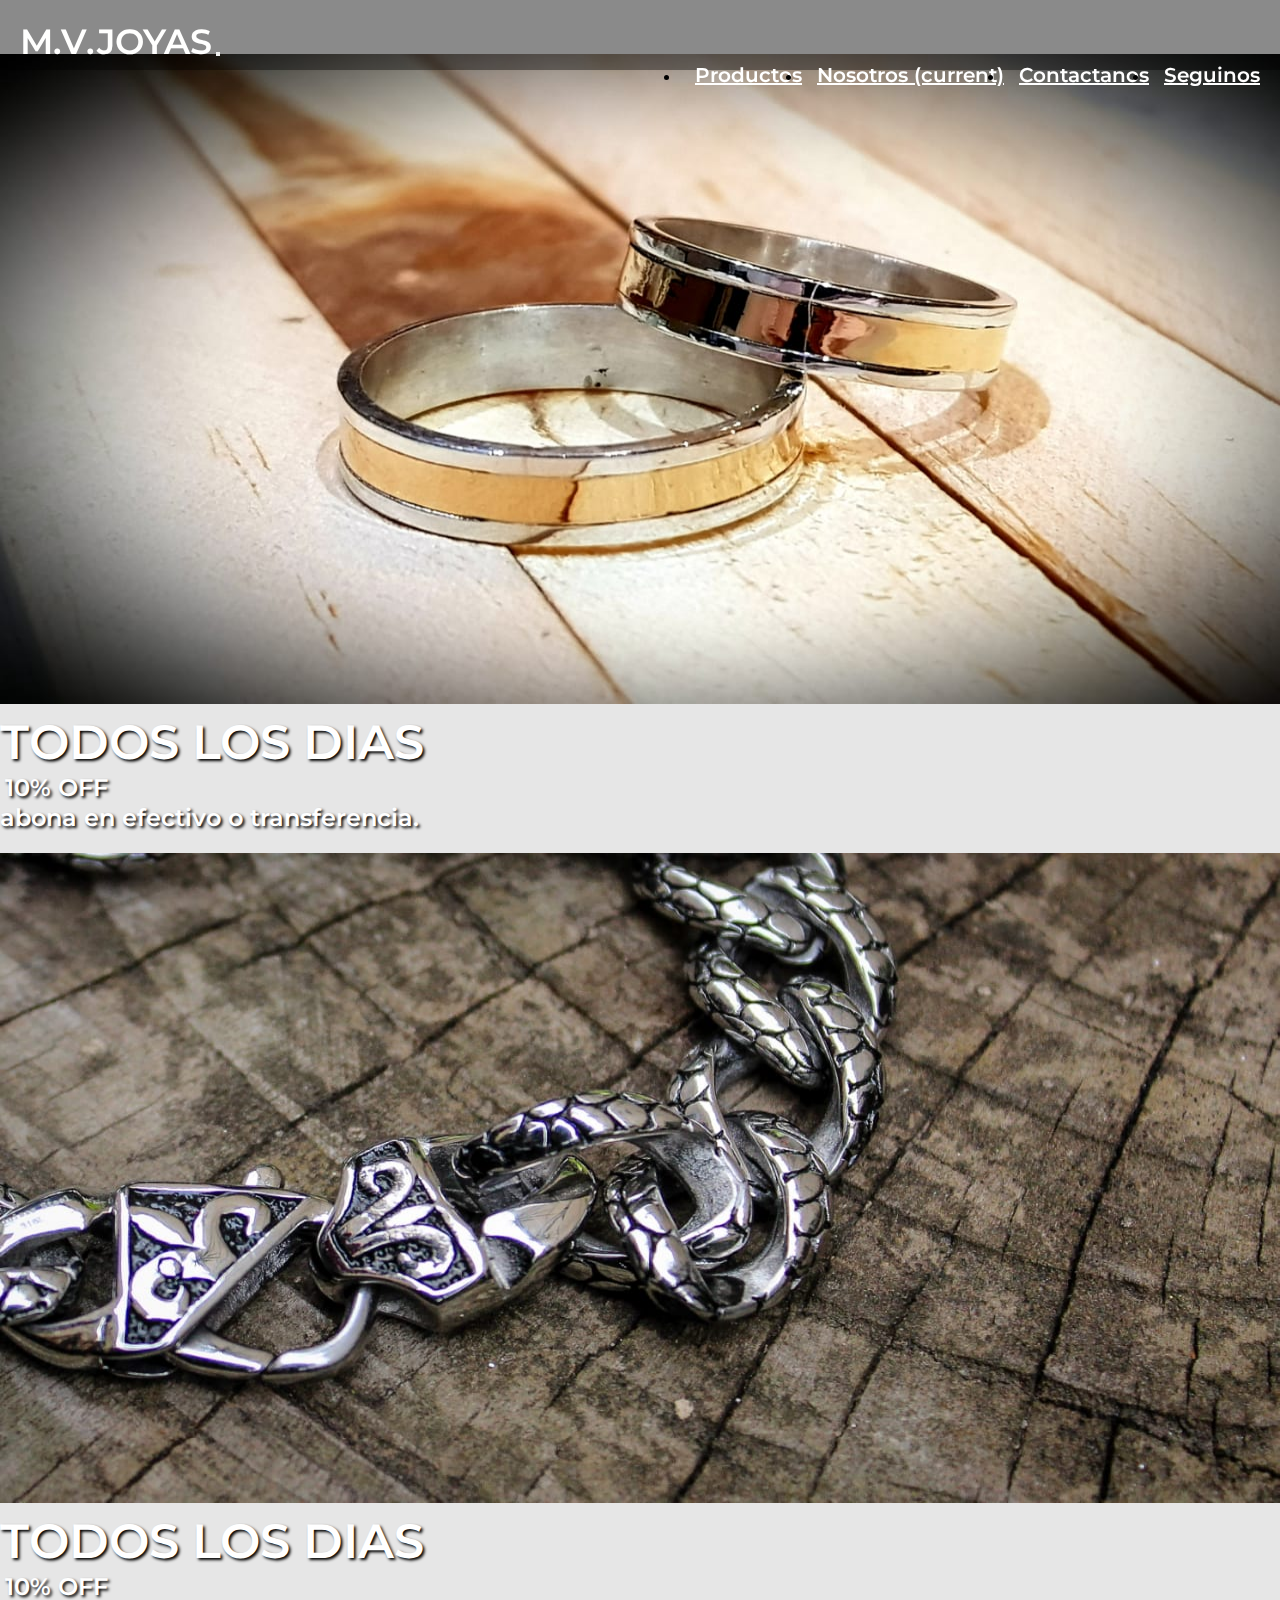
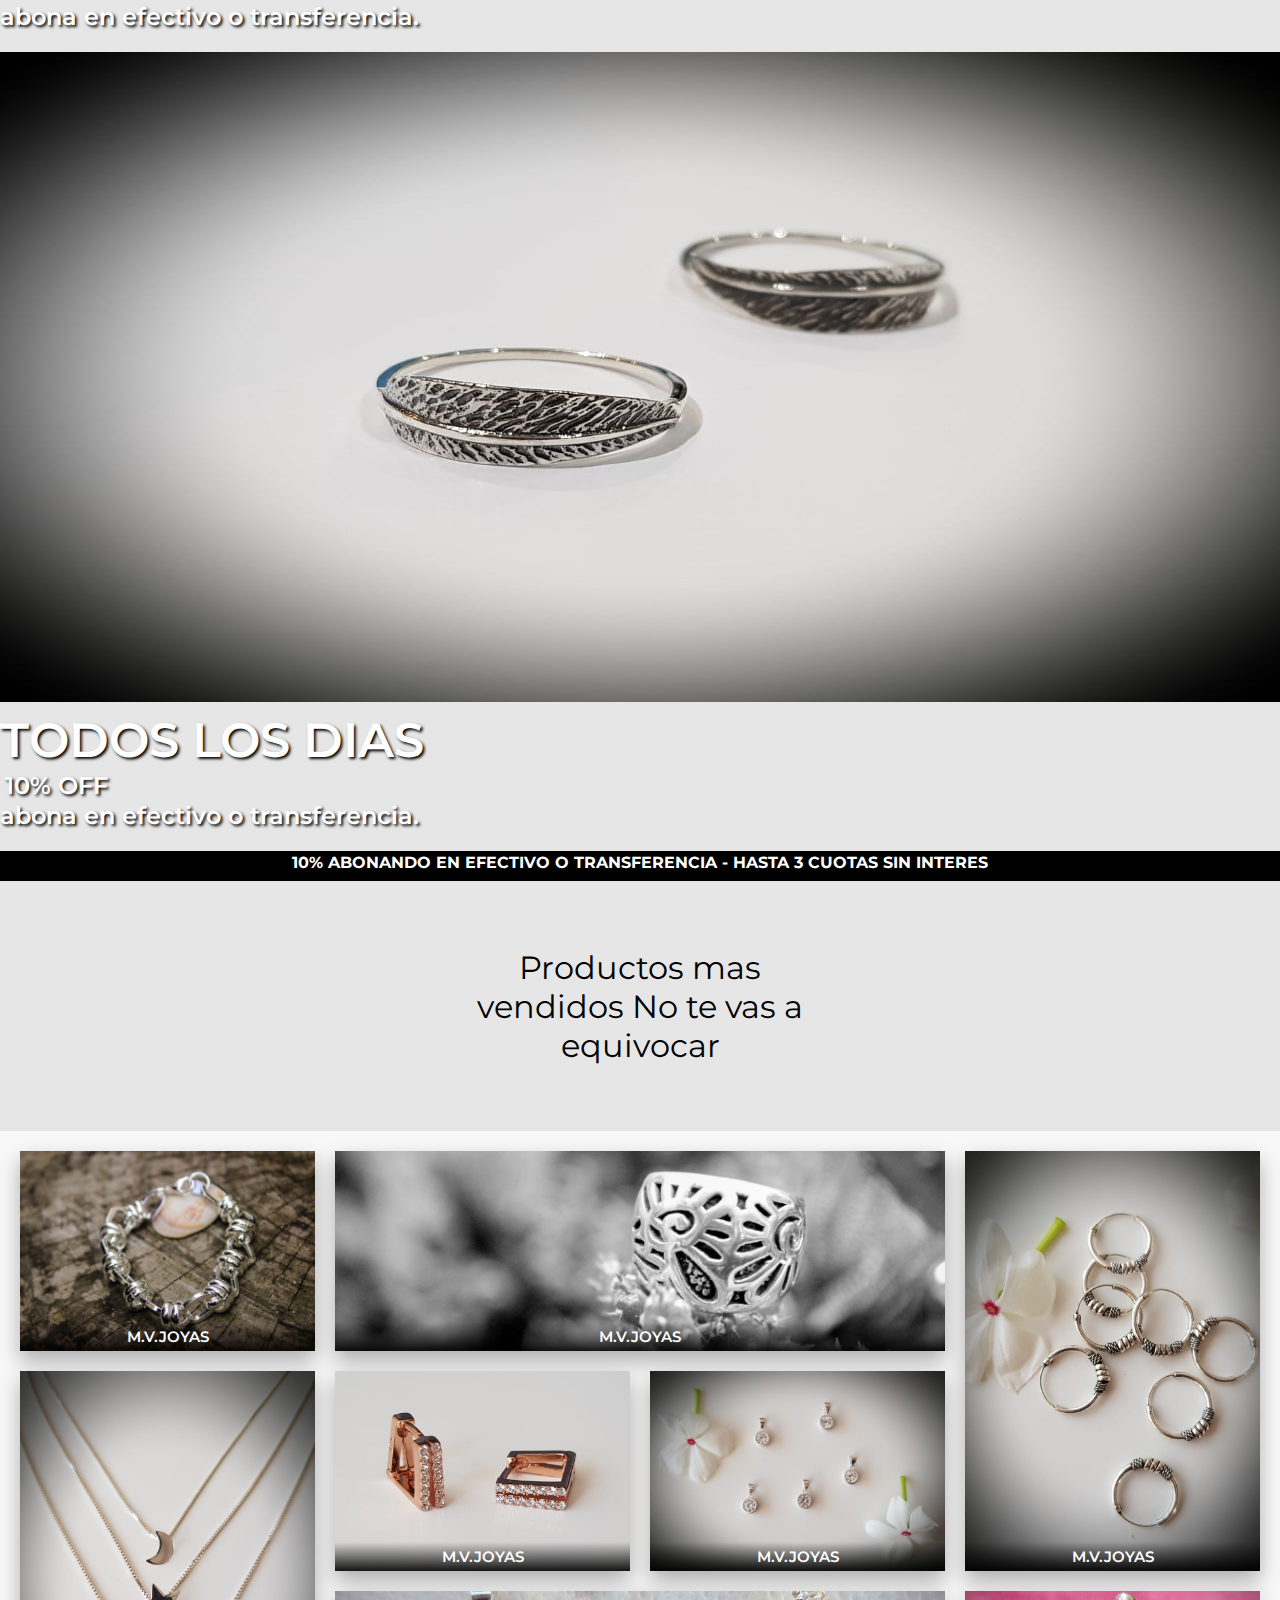
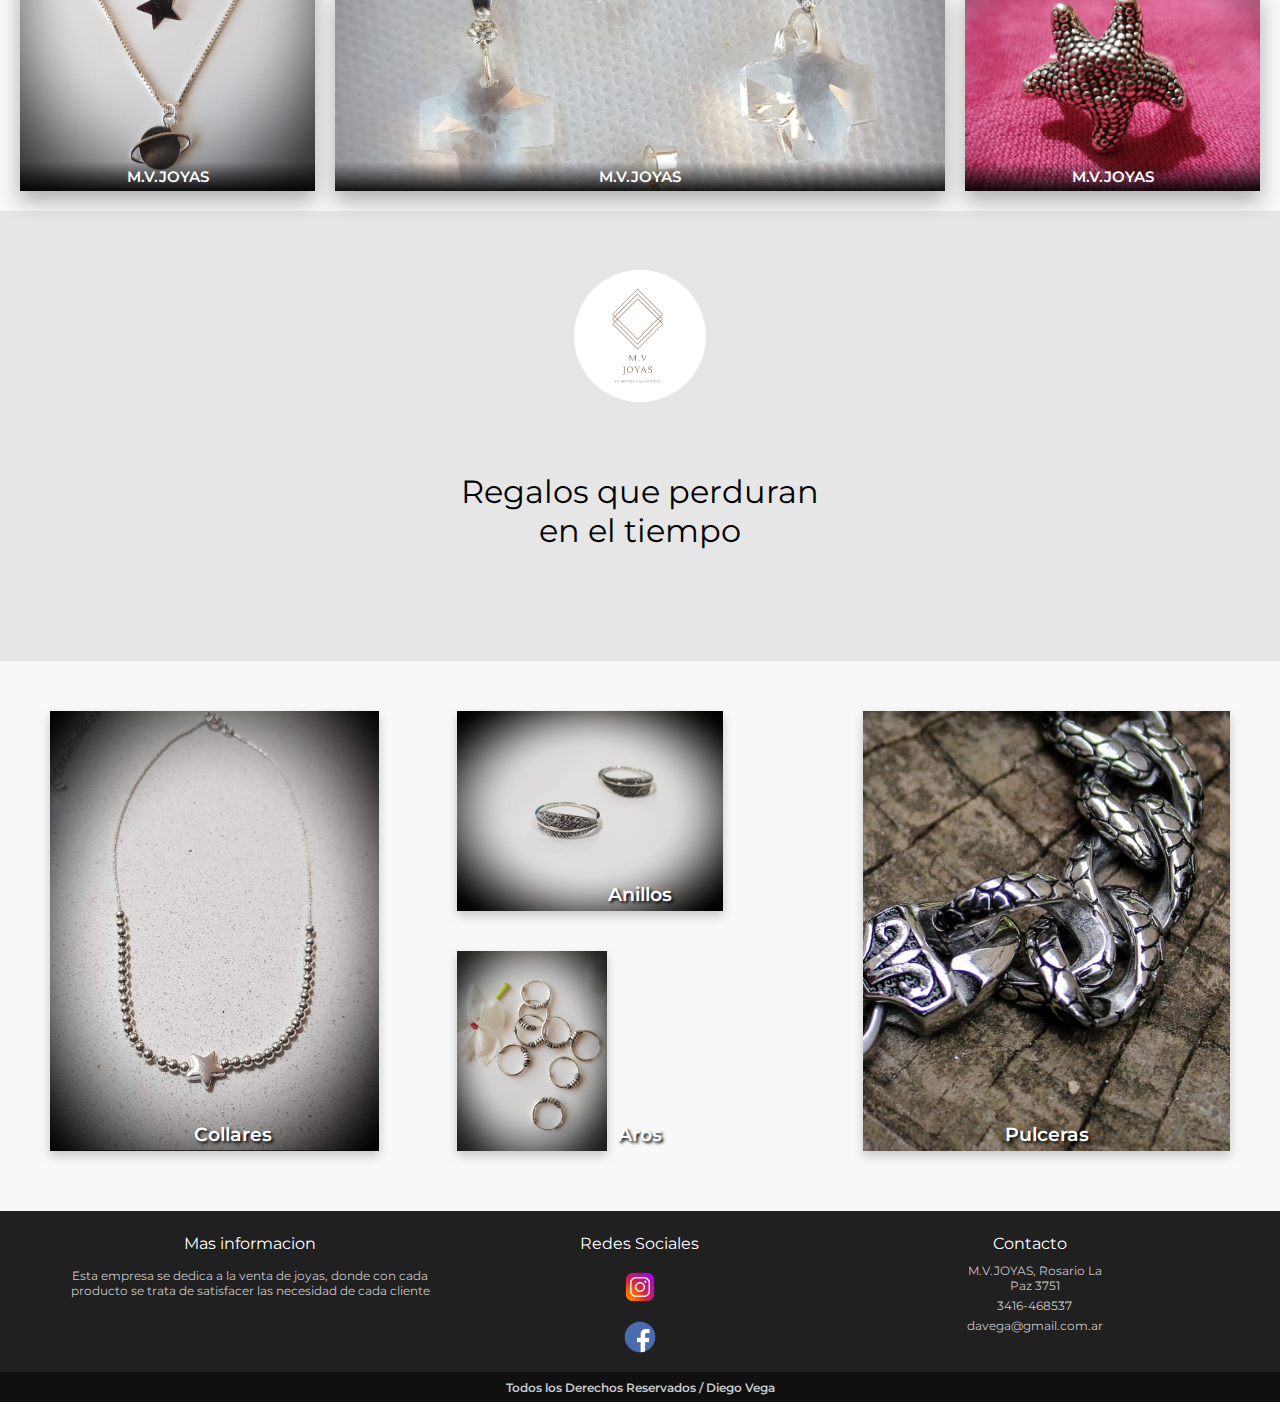
==== index.html @ 122807fc "18.7.21.20.08" ====
<!DOCTYPE html>
<html>

<head>

	<meta charset=utf-8>
	<meta name=viewport content="width=device-width, initial-scale=1">
	<meta name="description=" content="En M.V.Joyas podras encontrar anillos en plata Pavonada y Envejecida. Con piedras como Nacar, Amatista y Cuarzo Aqua Aura.
	Collares y aros con tecnica Pave y Micropave ">
	<meta name="keywords" content="Casamientos, compromisos, plata, oro, acero">
	<!-- Bootstrap CSS -->
	<link rel="stylesheet" href="https://cdn.jsdelivr.net/npm/bootstrap@4.5.3/dist/css/bootstrap.min.css"
		integrity="sha384-TX8t27EcRE3e/ihU7zmQxVncDAy5uIKz4rEkgIXeMed4M0jlfIDPvg6uqKI2xXr2" crossorigin="anonymous">
	<link rel="stylesheet" type="text/css" href="estilo-bootstrap.css">
	<link rel="stylesheet" type="text/css" href="css/asignandoEstilos.css">

	<title>M.V JOYAS aros, anillos, collares, anillos, conjuntos y cadenas</title>


</head>

<body class="MV">

	<nav class="navbar navbar-expand-lg navbar-light">
		<a class="navbar_titulo" href="#">M.V.JOYAS</a>
		<button class="navbar-toggler" type="button" data-toggle="collapse" data-target="#navbarSupportedContent"
			aria-controls="navbarSupportedContent" aria-expanded="false" aria-label="Toggle navigation">
			<span class="navbar-toggler-icon"></span>
		</button>

		<div class="collapse navbar-collapse" id="navbarSupportedContent" flex>
			<ul class="navbar-nav ">
				<li class="nav-item dropdown">
					<a class="nav_secciones dropdown-toggle" href="#" id="navbarDropdown" role="button"
						data-toggle="dropdown" aria-haspopup="true" aria-expanded="false">
						Productos
					</a>
					<div class="dropdown-menu" aria-labelledby="navbarDropdown">
						<a class="dropdown-item" href="html/anillos.html">Anillos</a>
						<a class="dropdown-item" href="html/aros.html">Aros</a>
						<a class="dropdown-item" href="html/pulceras.html">Pulceras</a>
						<a class="dropdown-item" href="html/collares.html">Collares</a>
					</div>
				</li>
				<li class="nav-item active">
					<a class="nav_secciones" href="html/nosotros.html">Nosotros <span
							class="sr-only">(current)</span></a>
				</li>
				<li class="nav-item">
					<a class="nav_secciones" href="html/atencionAlCliente.html">Contactanos</a>
				</li>
				<li class="nav-item">
					<a class="nav_secciones" href="https://www.instagram.com/m.v.joyas?igshid=15t7x4a9n3361/"
						target="_blanck">Seguinos</a>
				</li>
			</ul>
		</div>
	</nav>

	<div id="carouselExampleCaptions" class="carousel slide" data-ride="carousel">
		<ol class="carousel-indicators">
			<li data-target="#carouselExampleCaptions" data-slide-to="0" class="active"></li>
			<li data-target="#carouselExampleCaptions" data-slide-to="1"></li>
			<li data-target="#carouselExampleCaptions" data-slide-to="2"></li>
		</ol>
		<div class="carousel-inner">
			<div class="carousel-item active">
				<img src="img/anillo5.jpg" class="d-block w-100" alt="">
				<div class="carousel-caption d-none d-md-block">
					<h5>TODOS LOS DIAS</h5>
					<h3>10% OFF</h3>
					<p>abona en efectivo o transferencia.</p>
				</div>
			</div>
			<div class="carousel-item">
				<img src="img/cadena1.jpg" class="d-block w-100" alt="...">
				<div class="carousel-caption d-none d-md-block">
					<h5>TODOS LOS DIAS</h5>
					<h3>10% OFF</h3>
					<p>abona en efectivo o transferencia.</p>
				</div>
			  </div>
			  <div class="carousel-item">
				<img src="img/anillo4.jpg" class="d-block w-100" alt="...">
				<div class="carousel-caption d-none d-md-block">
					<h5>TODOS LOS DIAS</h5>
					<h3>10% OFF</h3>
					<p>abona en efectivo o transferencia.</p>
				</div>
			  </div>
		</div>
	</div>

	<div class="centro">
		<p> 10% ABONANDO EN EFECTIVO O TRANSFERENCIA - HASTA 3 CUOTAS SIN INTERES</p>
	</div>

	<div class="categorias">
		<h1 class="tendencias">
			<p>Productos mas vendidos No te vas a equivocar</p>

		</h1>
	</div>



	<div class="fotos10">
		<div class="galeria--fotos">
			<img src="img/cadena5.jpg" alt="arosPave">
			<h3 class="galeria--titulos">M.V.JOYAS</h3>

		</div>

		<div class="galeria--fotos">
			<img src="img/anillo1.jpg" alt="arosPave">
			<h3 class="galeria--titulos">M.V.JOYAS</h3>

		</div>

		<div class="galeria--fotos">
			<img src="img/aros4.jpg" alt="arosPave">
			<h3 class="galeria--titulos">M.V.JOYAS</h3>

		</div>

		<div class="galeria--fotos">
			<img src="img/conjunto4.jpg" alt="arosPave">
			<h3 class="galeria--titulos">M.V.JOYAS</h3>

		</div>

		<div class="galeria--fotos">
			<img src="img/aros6p.png" alt="arosPave">
			<h3 class="galeria--titulos">M.V.JOYAS</h3>

		</div>

		<div class="galeria--fotos">
			<img src="img/aros5.jpg" alt="arosPave">
			<h3 class="galeria--titulos">M.V.JOYAS</h3>

		</div>

		<div class="galeria--fotos">
			<img src="img/aros8.jpg" alt="arosPave">
			<h3 class="galeria--titulos">M.V.JOYAS </h3>

		</div>

		<div class="galeria--fotos">
			<img src="img/anillo2p.png" alt="arosPave">
			<h3 class="galeria--titulos">M.V.JOYAS</h3>

		</div>

	</div>

	<div class="logo2">
		<img src="img/logo2.jpg" alt="logo">
	</div>

	<div class="descubrimas">
		<p>Regalos que perduran
			en el tiempo</p>
	</div>

	<div class="contenedor">
		<div class="contenido">
			<a href="html/collares.html"><img src="img/collar1.jpg" alt="collar2"></a>
			<h3 class="joyeria">Collares</h3>
		</div>

		<div class="contenido">
			<a href="html/anillos.html"><img src="img/anillo4.jpg" alt="anillo4"></a>
			<h3 class="joyeria">Anillos</h3>
		</div>


		<div class="contenido">
			<a href="html/pulceras.html"><img src="img/cadena1.jpg" alt="cadena1"></a>
			<h3 class="joyeria">Pulceras</h3>
		</div>

		<div class="contenido">
			<a href="html/aros.html"><img src="img/aros10.jpg" alt="aros1"></a>
			<h3 class="joyeria">Aros</h3>
		</div>

	</div>

	<footer>
		<div class="container-footer-all">
			<div class="container-footer">
				<div class="columna1">
					<h3>Mas informacion</h3>
					<p>Esta empresa se dedica a la venta de joyas, donde con cada producto se trata de satisfacer las
						necesidad de cada cliente</p>
				</div>

				<div class="columna2">
					<h3>Redes Sociales</h3>
					<div class="row">
						<a href="https://www.instagram.com/m.v.joyas?igshid=15t7x4a9n3361/" target="_blanck"><img
								src="img/Instagram.png" alt=""></a>
					</div>

					<div class="row">
						<img src="img/facebook.png">
					</div>
				</div>

				<div class="columna3">
					<h1>Contacto</h1>
					<div class="row2">
						<label>M.V.JOYAS, Rosario La Paz 3751</label>
					</div>
					<div class="row2">
						<label>3416-468537</label>
					</div>
					<div class="row2">
						<label>davega@gmail.com.ar</label>
					</div>

				</div>

			</div>
		</div>
		<div class="container-pie">
			<div class="derechos">
				Todos los Derechos Reservados / Diego Vega
			</div>

		</div>
	</footer>

	<script src="https://code.jquery.com/jquery-3.5.1.slim.min.js"
		integrity="sha384-DfXdz2htPH0lsSSs5nCTpuj/zy4C+OGpamoFVy38MVBnE+IbbVYUew+OrCXaRkfj" crossorigin="anonymous">
	</script>
	<script src="https://cdn.jsdelivr.net/npm/bootstrap@4.5.3/dist/js/bootstrap.bundle.min.js"
		integrity="sha384-ho+j7jyWK8fNQe+A12Hb8AhRq26LrZ/JpcUGGOn+Y7RsweNrtN/tE3MoK7ZeZDyx" crossorigin="anonymous">
	</script>

</body>

</html>
---- css/asignandoEstilos.css ----
@import url('https://fonts.googleapis.com/css2?family=Montserrat:wght@400;600;700&display=swap');

* {
	margin: 0;
	padding: 0;
	box-sizing: border-box;

}

/* Con typeR declaramos las tipografias ya seleccionadas */

.typeR {
	font-family: Montserrat, sans-serif;
	font-weight: 400;
}

.typeRmedium {
	font-weight: 600;
}

.typeRbold {
	font-weight: 700;
}

/* Con estas clases podemos declarar colores para luego utilizarlos. Ejemplo bgColorBlack (background-color) bgColorBlack. Sirve si ya tenemos los colores definidos que vamos a utilizar en nuestro sitio. "Aca no esta aplicado"*/

.bgColorBlack {
	background-color: #121212;
}

.bgColor {
	color: #121212;
}


.bgColorYellow {
	background-color: #E0FF00;
}

.bgYellow {
	color: #E0FF00;
}

.MV {
	background-color: #e6e6e6;
}

.carousel-item img {
	width: 100%;
	height: 650px;
}

@media only screen and (min-width:320px) and (max-width:480px) {

	.carousel-item img {
		height: 250px;
	}
}

@media only screen and (min-width:576px) and (max-width:768px) {

	.carousel-item img {
		height: 350px;
	}
}

@media only screen and (min-width:920px) and (max-width:1200px) {

	.carousel-item img {
		height: 550px;
	}
}

.carousel-caption h5 {
	width: 100%;
	height: 50px;
	display: flex;
	justify-content: flex-start;
	margin-top: 5px;
	margin-right: auto;
	color: hsla(0, 0%, 100%, 0.705);
	font-size: 3rem;
	font-family: Montserrat;
	font-weight: 600;
	color: white;
	text-shadow: 2px 2px 3px black;
}

@media only screen and (min-width:320px) and (max-width:480px) {

	.carousel-caption h5 {
		width: 100%;
		height: 20px;
		margin-top: 10px;
		font-size: 1rem;
	}
}

@media only screen and (min-width:576px) and (max-width:768px) {

	.carousel-caption h5 {
		align-items: flex-end;
		font-size: 1.5rem;
	}
}

@media only screen and (min-width:920px) and (max-width:1200px) {

	.carousel-caption h5 {
		align-items: flex-end;
		font-size: 2.5rem;
	}
}

.carousel-caption h3 {
	width: 50%;
	height: 30px;
	display: flex;
	justify-content: flex-start;
	margin-top: 5px;
	margin-right: auto;
	color: hsla(0, 0%, 100%, 0.705);
	font-size: 1.5rem;
	font-family: Montserrat;
	font-weight: 600;
	color: white;
	text-shadow: 2px 2px 3px black;
}

@media only screen and (min-width:576px) and (max-width:768px) {

	.carousel-caption h3 {
		font-size: 1.1rem;
	}
}

@media only screen and (min-width:920px) and (max-width:1200px) {

	.carousel-caption h3 {
		font-size: 1.3rem;
	}
}

.carousel-caption p {
	width: 50%;
	height: 50px;
	display: flex;
	justify-content: flex-start;
	margin-top: 5px;
	margin-right: auto;
	color: hsla(0, 0%, 100%, 0.705);
	font-size: 1.5rem;
	font-family: Montserrat;
	font-weight: 600;
	color: white;
	text-shadow: 2px 2px 3px black;
}

@media only screen and (min-width:576px) and (max-width:768px) {

	.carousel-caption p {
		font-size: 0.8rem;
	}
}

@media only screen and (min-width:920px) and (max-width:1200px) {

	.carousel-caption p {
		font-size: 1.3rem;
	}
}

.centro {
	width: 100%;
	height: 30px;
	margin: 0;
	display: flex;
	justify-content: center;
	color: #ffffff;
	font-size: 1rem;
	background-color: #000000;
	font-family: Montserrat;
	font-weight: 700;
}

@media only screen and (min-width:320px) and (max-width:480px) {

	.centro {
		width: 100%;
		height: 15px;
		font-weight: 600;
		font-size: 7px;
	}
}

@media only screen and (min-width:576px) and (max-width:768px) {

	.centro {
		width: 100%;
		height: 22px;
		font-weight: 600;
		font-size: 11px;
	}
}

@media only screen and (min-width:920px) and (max-width:1200px) {

	.centro {
		width: 100%;
		height: 30px;
		font-weight: 600;
		font-size: 15px;
	}
}

.centro p {
	margin-top: 2px
}


.navbar-light {
	background-color: rgba(0, 0, 0, 0.4);
	position: fixed;
	width: 100%;
	margin-top: 0;
	height: 70px;
	padding: 20px;
	z-index: 100;
}

.navbar_titulo {
	text-align: center;
	font-size: 35px;
	font-family: Montserrat;
	font-weight: 600;
	color: #fffffe;
	text-decoration: none !important;
}

@media only screen and (min-width:320px) and (max-width:480px) {

	.navbar_titulo {
		font-size: 18px;
	}
}

@media only screen and (min-width:576px) and (max-width:768px) {

	.navbar_titulo {
		font-size: 25px;
	}
}

@media only screen and (min-width:920px) and (max-width:1200px) {

	.navbar_titulo {
		font-size: 32px;
	}
}

.navbar_titulo:hover {
	color: white;
}

.a {
	background-color: transparent;
}

.navbar-nav {
	width: 100%;
	margin-right: 0;
	display: flex;
	justify-content: flex-end;
}

.dropdown-menu {
	display: flex;
	display: none;
	background-color: rgba(0, 0, 0, 0.5);
}

.dropdown-item {
	font-family: Montserrat;
	font-weight: 600;
	z-index: 100;
	color: white;
}

@media only screen and (min-width:320px) and (max-width:480px) {
	.dropdown-item {
		font-weight: 600;
		font-size: 12px;
	}
}

@media only screen and (min-width:576px) and (max-width:768px) {
	.dropdown-item {
		font-weight: 600;
		font-size: 16px;

	}
}

@media only screen and (min-width:920px) and (max-width:1200px) {
	.dropdown-item {
		font-weight: 600;
		font-size: 18px;
	}
}


.navbar-nav .nav_secciones {
	margin-left: 15px;
	font-size: 20px;
	color: white;
	font-family: Montserrat;
	font-weight: 600;

}

@media only screen and (min-width:320px) and (max-width:480px) {

	.navbar-nav .nav_secciones {
		font-size: 14px;
		text-shadow: 1px 1px 1px black;
		z-index: 100;

	}
}

@media only screen and (min-width:576px) and (max-width:768px) {

	.navbar-nav .nav_secciones {
		font-size: 16px;
		text-shadow: 1px 1px 1px black;
		z-index: 100;
	}
}

@media only screen and (min-width:920px) and (max-width:1200px) {

	.navbar-nav .nav_secciones {
		font-size: 18px;
		text-shadow: 1px 1px 1px black;
		z-index: 100;
	}
}

.categorias {
	width: 30%;
	height: 250px;
	display: flex;
	margin-left: auto;
	margin-right: auto;
	justify-content: center;
	text-align: center;
	align-items: center;
}

@media only screen and (min-width:320px) and (max-width:480px) {

	.categorias {
		width: 50%;
		height: 100px;
	}
}

@media only screen and (min-width:576px) and (max-width:768px) {
	.categorias {
		width: 40%;
		height: 150px;
	}
}

@media only screen and (min-width:920px) and (max-width:1200px) {
	.categorias {
		width: 35%;
		height: 200px;
	}
}

.categorias .tendencias {
	font-size: 2rem;
	font-family: Montserrat;
	font-weight: 400;
}

@media only screen and (min-width:320px) and (max-width:480px) {

	.categorias .tendencias {
		font-size: 1em;
	}
}

@media only screen and (min-width:576px) and (max-width:768px) {

	.categorias .tendencias {
		font-size: 1.5em;
	}
}

@media only screen and (min-width:920px) and (max-width:1200px) {

	.categorias .tendencias {
		font-size: 2em;
	}
}

.fotos10 {
	width: 100%;
	height: auto;
	background-color: #ffffffbb;
	justify-content: center;
	display: grid;
	justify-self: center;
	grid-template-columns: repeat(4, 1fr);
	grid-auto-rows: 200px;
	padding: 20px;
	grid-gap: 20px;
}

.galeria--fotos img {
	width: 100%;
	height: 100%;
	display: flex;
	align-items: center;
	justify-content: center;
	margin-top: auto;
	margin-bottom: auto;
	object-fit: cover;
	box-shadow: 0 10px 20px rgba(0, 0, 0, 0.30);
}

.galeria--fotos {
	position: relative;
}

.galeria--titulos {
	width: 100%;
	margin: 0;
	font-family: Montserrat;
	font-weight: 600;
	position: absolute;
	bottom: 0;
	color: white;
	background: linear-gradient(rgba(255, 255, 255, 0), rgba(0, 0, 0, 0.9))
}


h3 {
	padding: 5px;
	text-align: center;
	font-size: 15px;
}

@media only screen and (min-width:320px) and (max-width:480px) {

	h3 {
		font-size: 10px;
	}
}

@media only screen and (min-width:576px) and (max-width:768px) {

	h3 {
		font-size: 15px;
	}
}

@media only screen and (min-width:920px) and (max-width:1200px) {

	h3 {
		font-size: 15px;
	}
}

.galeria--fotos:nth-child(2) {
	grid-row-start: span 1;
}

.galeria--fotos:nth-child(2) {
	grid-column-start: span 2;
}

.galeria--fotos:nth-child(3) {
	grid-row-start: span 2;
}

.galeria--fotos:nth-child(4) {
	grid-row-start: span 2;
}

.galeria--fotos:nth-child(7) {
	grid-column-start: span 2;
}

@media only screen and (min-width:320px) and (max-width:480px) {

	.fotos10 {
		grid-template-columns: repeat(2, 1fr);
	}

	.galeria--fotos:nth-child(1) {
		grid-column-start: span 1;
	}

	.galeria--fotos:nth-child(2) {
		grid-column-start: span 1;
	}

	.galeria--fotos:nth-child(3) {
		grid-row-start: span 1;
	}

	.galeria--fotos:nth-child(4) {
		grid-row-start: span 1;
	}

	.galeria--fotos:nth-child(7) {
		grid-column-start: span 1;
	}
}

@media only screen and (min-width:576px) and (max-width:768px) {

	.fotos10 {
		grid-template-columns: repeat(3, 1fr);
	}

	.galeria--fotos:nth-child(1) {
		grid-column-start: span 1;
	}

	.galeria--fotos:nth-child(8) {
		grid-column-start: span 1;
	}

	.galeria--fotos:nth-child(3) {
		grid-column-start: span 2;
	}

	.galeria--fotos:nth-child(6) {
		grid-column-start: span 2;
	}

	.galeria--fotos:nth-child(4) {
		grid-row-start: span 2;
	}

}

@media only screen and (min-width:920px) and (max-width:1200px) {
	.fotos10 {
		grid-template-columns: repeat(4, 1fr);
	}
}

.logo2 {
	width: 100%;
	height: 250px;
	display: flex;
	align-items: center;
	justify-content: center;
}

@media only screen and (min-width:320px) and (max-width:480px) {

	.logo2 {
		height: 150px;
	}
}

@media only screen and (min-width:576px) and (max-width:768px) {
	.logo2 {
		height: 200px;

	}
}

@media only screen and (min-width:920px) and (max-width:1200px) {
	.logo2 {
		height: 250px;

	}
}

.logo2 img {
	width: 140px;
	height: 140px;
	margin-left: auto;
	margin-right: auto;
	border-radius: 100px;
	padding: 0.25em 0.25em;
	transition: all 0.5s ease;

}

@media only screen and (min-width:320px) and (max-width:480px) {
	.logo2 img {
		width: 80px;
		height: 80px;
	}
}

@media only screen and (min-width:576px) and (max-width:768px) {
	.logo2 img {
		width: 110px;
		height: 110px;
	}
}

@media only screen and (min-width:920px) and (max-width:1200px) {
	.logo2 img {
		width: 140px;
		height: 140px;
	}
}


.descubrimas {
	width: 30%;
	height: 100px;
	display: flex;
	margin-left: auto;
	margin-right: auto;
	align-items: center;
	justify-content: center;
	font-size: 2rem;
	font-family: Montserrat;
	font-weight: 400;
	text-align: center;
}

@media only screen and (min-width:320px) and (max-width:480px) {
	.descubrimas {
		width: 45%;
		height: 50px;
		font-size: 1rem;
	}
}

@media only screen and (min-width:576px) and (max-width:768px) {
	.descubrimas {
		width: 35%;
		height: 100px;
		font-size: 1.5rem;
		margin-top: 20px;
	}
}

@media only screen and (min-width:920px) and (max-width:1200px) {
	.descubrimas {
		width: 30%;
		height: 100px;
		font-size: 2rem;

	}
}

.contenedor {
	width: 100%;
	height: 550px;
	background-color: #ffffffbb;
	margin-top: 100px;
	display: flex;
	display: grid;
	justify-self: center;
	grid-template-columns: repeat(3, 1fr);
	grid-auto-rows: 200px;
	padding: 50px;
	grid-gap: 40px;
}

@media only screen and (min-width:320px) and (max-width:480px) {
	.contenedor {
		height: auto;
		grid-template-columns: repeat(2, 1fr);
		grid-auto-rows: 100px;
		padding: 20px;
	}
}

@media only screen and (min-width:576px) and (max-width:768px) {
	.contenedor {
		height: auto;
		grid-template-columns: repeat(2, 1fr);
	}
}

@media only screen and (min-width:920px) and (max-width:1200px) {
	.contenedor {
		height: auto;
		grid-template-columns: repeat(3, 1fr);
	}
}

.contenido img {
	width: 100%;
	height: 100%;
	margin-top: auto;
	margin-bottom: auto;
	object-fit: cover;
	box-shadow: 0 5px 10px rgba(0, 0, 0, 0.20)
}

.contenido {
	display: flex;
	margin: 0;
	position: relative;
}

.joyeria {
	width: 100%;
	margin: 0;
	font-size: 1.2rem;
	font-family: Montserrat;
	font-weight: 600;
	position: absolute;
	bottom: 0;
	color: white;
	text-shadow: 2px 2px 3px black;
}

@media only screen and (min-width:320px) and (max-width:480px) {
	.joyeria {		
		font-size:12px;	
	}
}

@media only screen and (min-width:576px) and (max-width:768px) {
	.joyeria {		
		font-size:18px;	
	}
}

@media only screen and (min-width:920px) and (max-width:1200px) {
	.joyeria {		
		font-size:20px;	
	}
}

.contenido:nth-child(1) {
	grid-row-start: span 2;
}

.contenido:nth-child(3) {
	grid-row-start: span 2;
}


footer {
	width: 100%;
	height: auto;
	background: #202020;
	color: white;

}

.container-footer-all {
	width: 100%;
	max-width: 1200px;
	margin: auto;
	padding: 18px;
}

@media only screen and (min-width:320px) and (max-width:480px) {

	.container-footer-all {
		padding: 5px;
	}
}

@media only screen and (min-width:576px) and (max-width:768px) {

	.container-footer-all {
		padding: 10px;
	}
}

@media only screen and (min-width:920px) and (max-width:1200px) {

	.container-footer-all {
		padding: 15px;
	}
}

.container-footer {
	display: flex;
	text-align: center;
	justify-content: space-between;
	font-family: Montserrat;
	font-weight: 400;
}

.columna1 {
	width: 33%;

}

.columna1 h3 {
	display: flex;
	justify-content: center;
	text-align: center;
	font-size: 16px;
	font-family: Montserrat;
	font-weight: 400;
}

@media only screen and (min-width:320px) and (max-width:480px) {

	.columna1 h3 {
		font-size: 12px;
	}
}

@media only screen and (min-width:576px) and (max-width:768px) {

	.columna1 h3 {
		font-size: 14px;
	}
}

@media only screen and (min-width:920px) and (max-width:1200px) {

	.columna1 h3 {
		font-size: 16px;
	}
}
.columna1 p {
	font-size: 12px;
	margin-top: 10px;
	color: #c7c7c7;
}

@media only screen and (min-width:320px) and (max-width:480px) {

	.columna1 p {
		font-size: 9px;

	}
}

@media only screen and (min-width:576px) and (max-width:768px) {

	.columna1 p {
		font-size: 12px;

	}
}

@media only screen and (min-width:920px) and (max-width:1200px) {

	.columna1 p {
		font-size: 16px;

	}
}
.columna2 {
	width: 33%;

}

.columna2 h3 {
	display: flex;
	justify-content: center;
	font-size: 16px;
	font-family: Montserrat;
	font-weight: 400;
}

@media only screen and (min-width:320px) and (max-width:480px) {

	.columna2 h3 {
		font-size: 12px;
	}
}

@media only screen and (min-width:576px) and (max-width:768px) {

	.columna2 h3 {
		font-size: 14px;
	}
}

@media only screen and (min-width:920px) and (max-width:1200px) {

	.columna2 h3 {
		font-size: 16px;
	}
}

.row {
	margin-top: 12px;
	display: flex;
	text-align: center;
	align-items: center;
	justify-content: center;
}

.row img {
	width: 34px;
	height: 34px;
	margin-left: auto;
	margin-right: auto;
	padding: 0;
	margin: 0;
}

@media only screen and (min-width:320px) and (max-width:480px) {

	.row img {
		width: 20px;
		height: 20px;
	}
}

@media only screen and (min-width:576px) and (max-width:768px) {

	.row img {
		width: 25px;
		height: 25px;
	}
}

@media only screen and (min-width:920px) and (max-width:1200px) {

	.row img {
		width: 30px;
		height: 30px;
	}
}

.columna3 {
	width: 33%;
}

.columna3 h1 {
	display: flex;
	justify-content: center;
	font-size: 16px;
	font-family: Montserrat;
	font-weight: 400;
	padding: 5px;
}

@media only screen and (min-width:320px) and (max-width:480px) {

	.columna3 h1 {
		font-size: 12px;
	}
}

@media only screen and (min-width:576px) and (max-width:768px) {

	.columna3 h1 {
		font-size: 14px;
	}
}

@media only screen and (min-width:920px) and (max-width:1200px) {

	.columna3 h1 {
		font-size: 16px;
	}
}


.row2 {
	display: flex;
	justify-content: center;
	text-align: center;
}

.row2 label {
	font-size: 12px;
	margin-top: 5px;
	margin-left: 10px;
	max-width: 140px;
	color: #c7c7c7;
}

@media only screen and (min-width:320px) and (max-width:480px) {

	.row2 label{
		font-size: 9px;
	}
}

@media only screen and (min-width:576px) and (max-width:768px) {

	.row2 label {
		font-size: 10px;
	}
}

@media only screen and (min-width:920px) and (max-width:1200px) {

	.row2 label {
		font-size: 12px;
	}
}

.container-pie {
	width: 100%;
	height: 30px;
	background: #101010;
	display: flex;
	padding: 10px;
	justify-content: center;
	align-items: center;
	color: #c7c7c7;
	font-family: Montserrat;
	font-weight: 600;
}

@media only screen and (min-width:320px) and (max-width:480px) {

	.container-pie {
		height: 15px;
		padding: 5px;
	}
}


@media only screen and (min-width:576px) and (max-width:768px) {

	.container-pie {
		height: 18px;
		padding: 5px;
	}
}

@media only screen and (min-width:920px) and (max-width:1200px) {

	.container-pie {
		height: 16px;
		padding: 5px;
	}
}

.derechos {
	font-size: 12px;
}


@media only screen and (min-width:320px) and (max-width:480px) {

	.derechos {
		font-size: 8px;
	}
}

@media only screen and (min-width:576px) and (max-width:768px) {

	.derechos {
		font-size: 10px;
	}
}

@media only screen and (min-width:920px) and (max-width:1200px) {

	.derechos {
		font-size: 11px;
	}
}
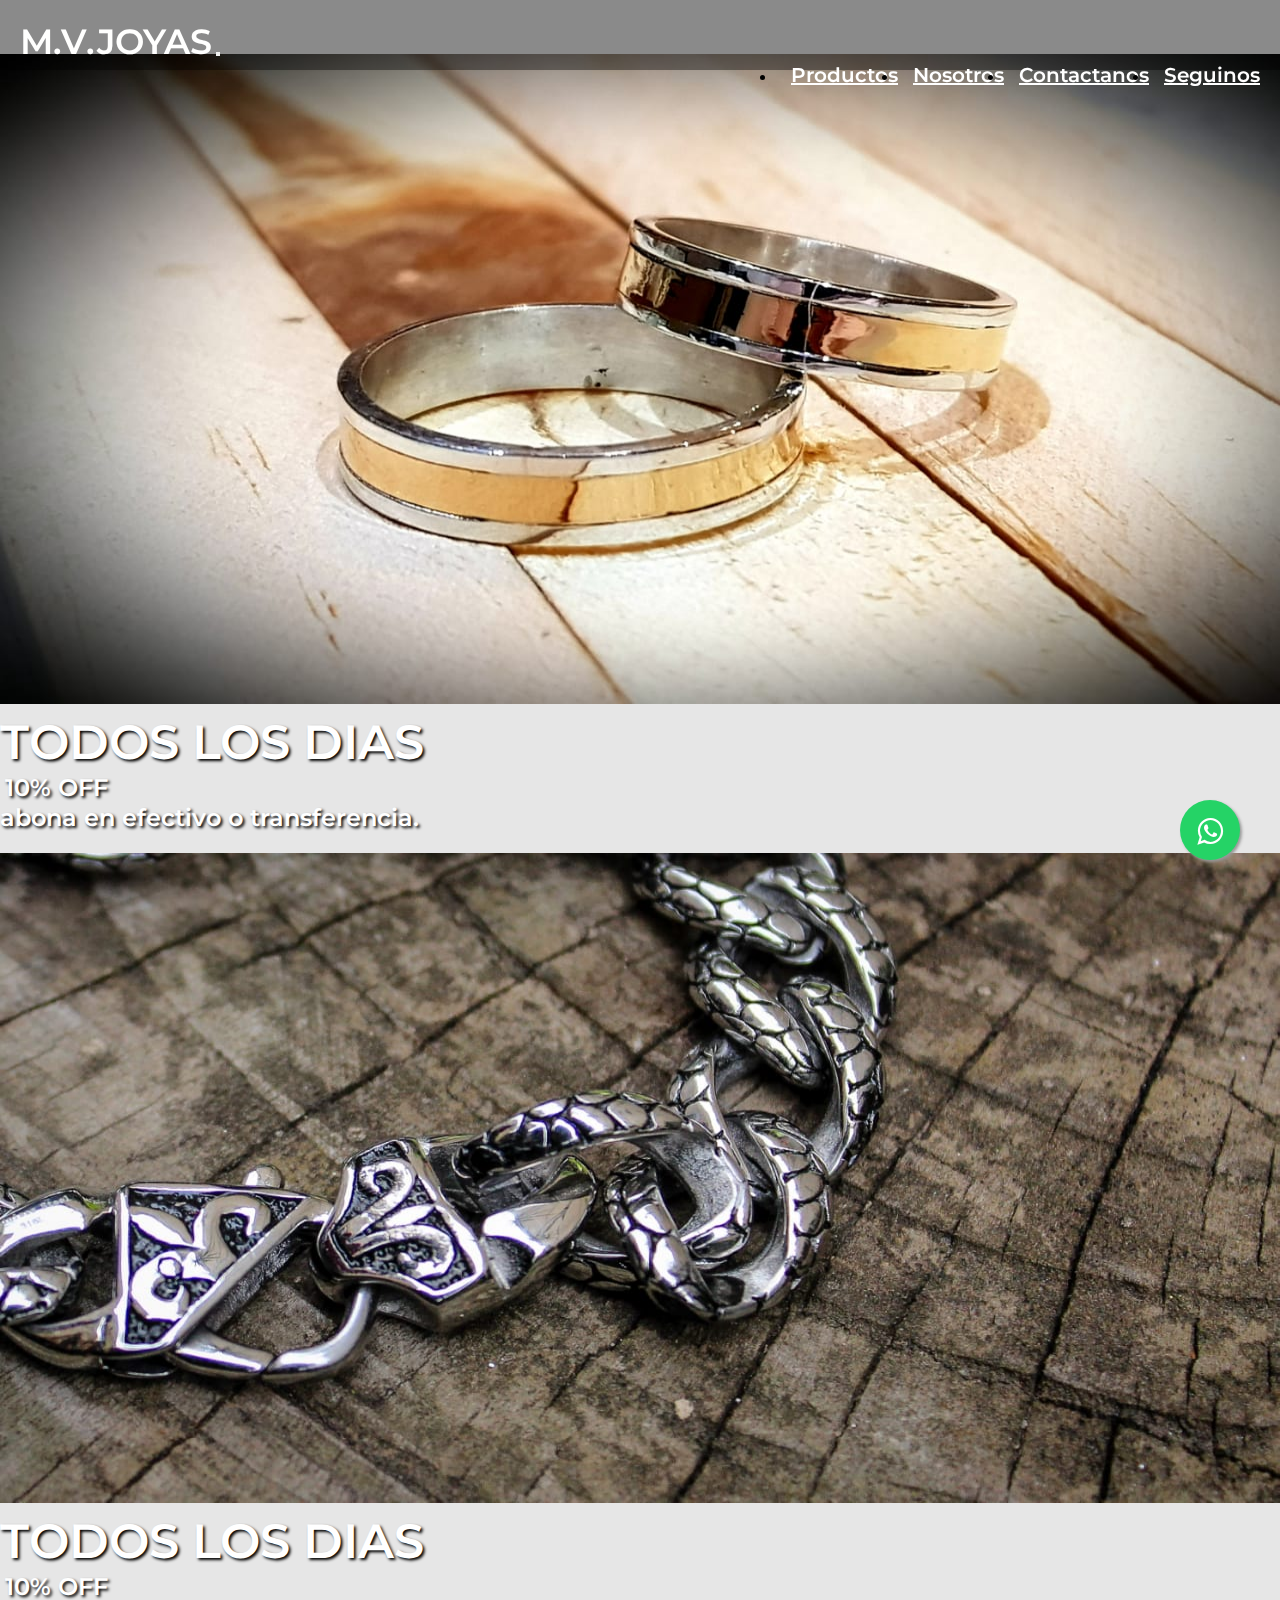
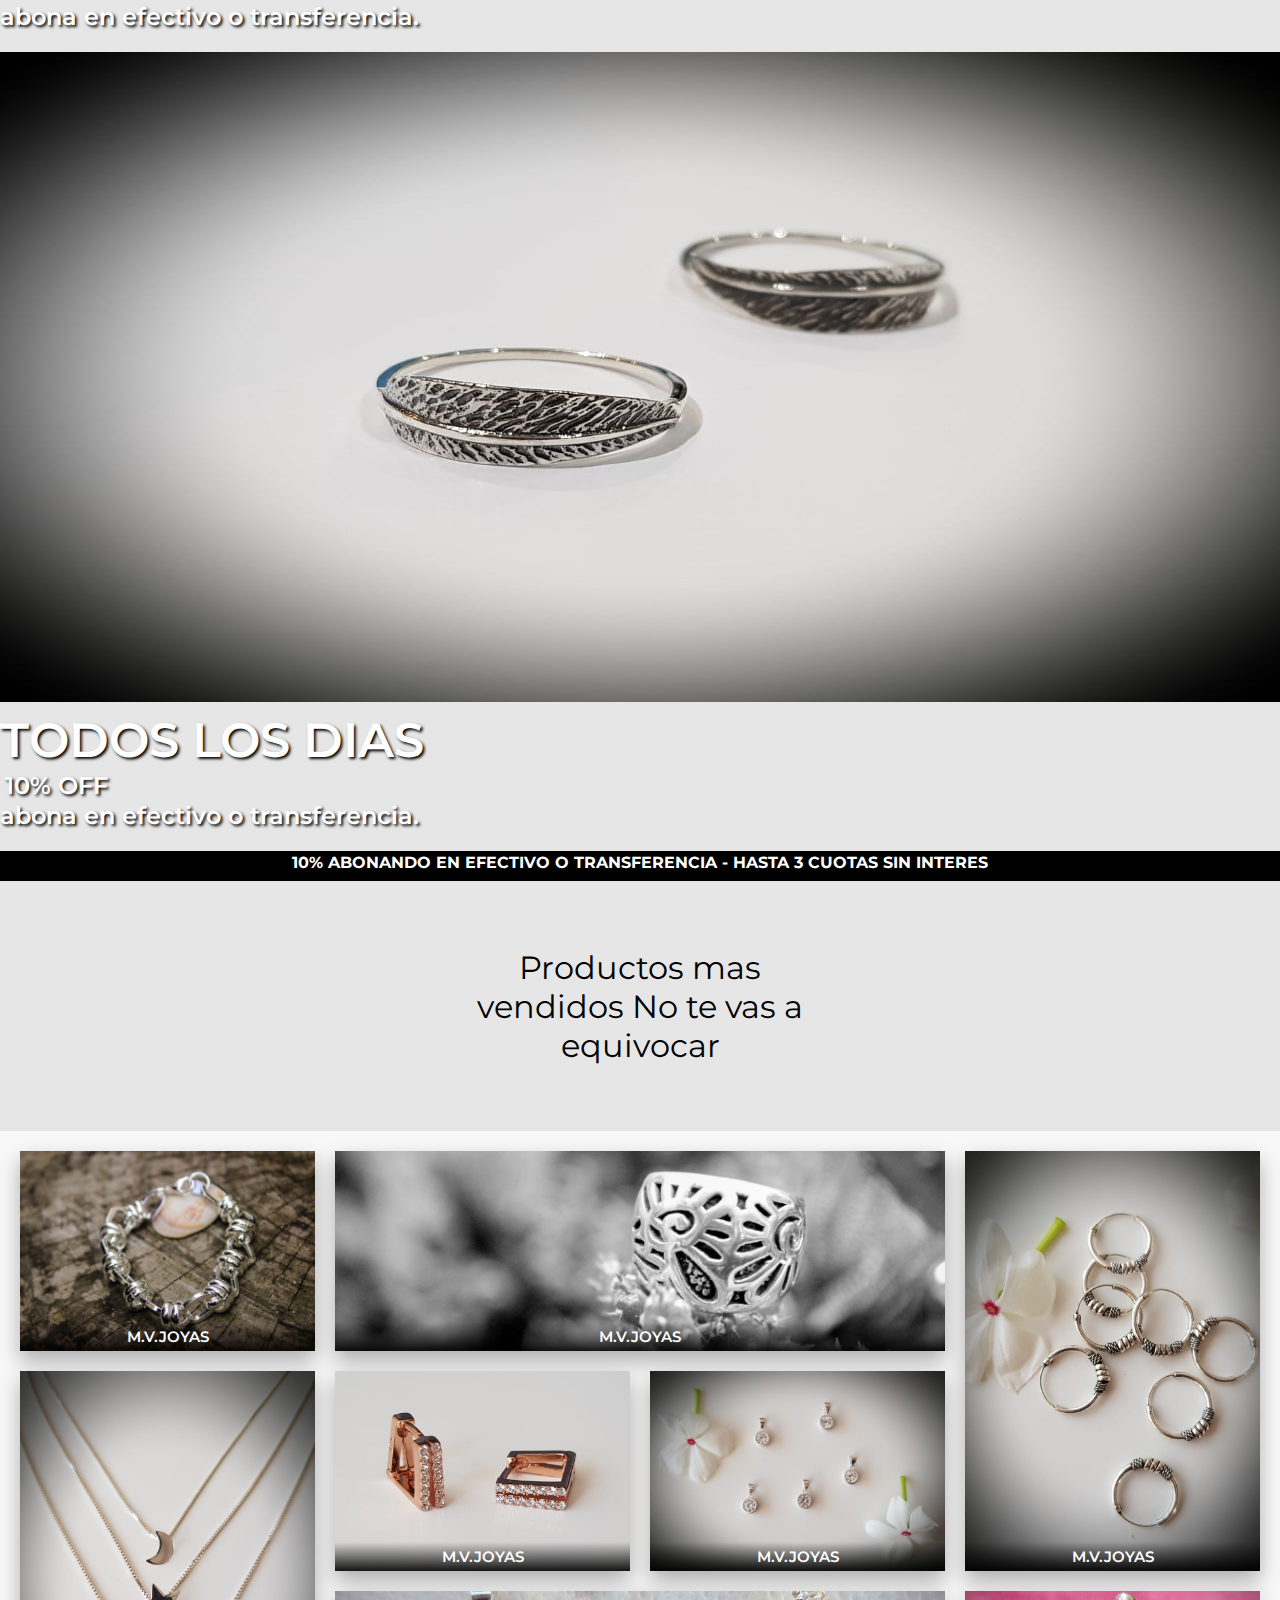
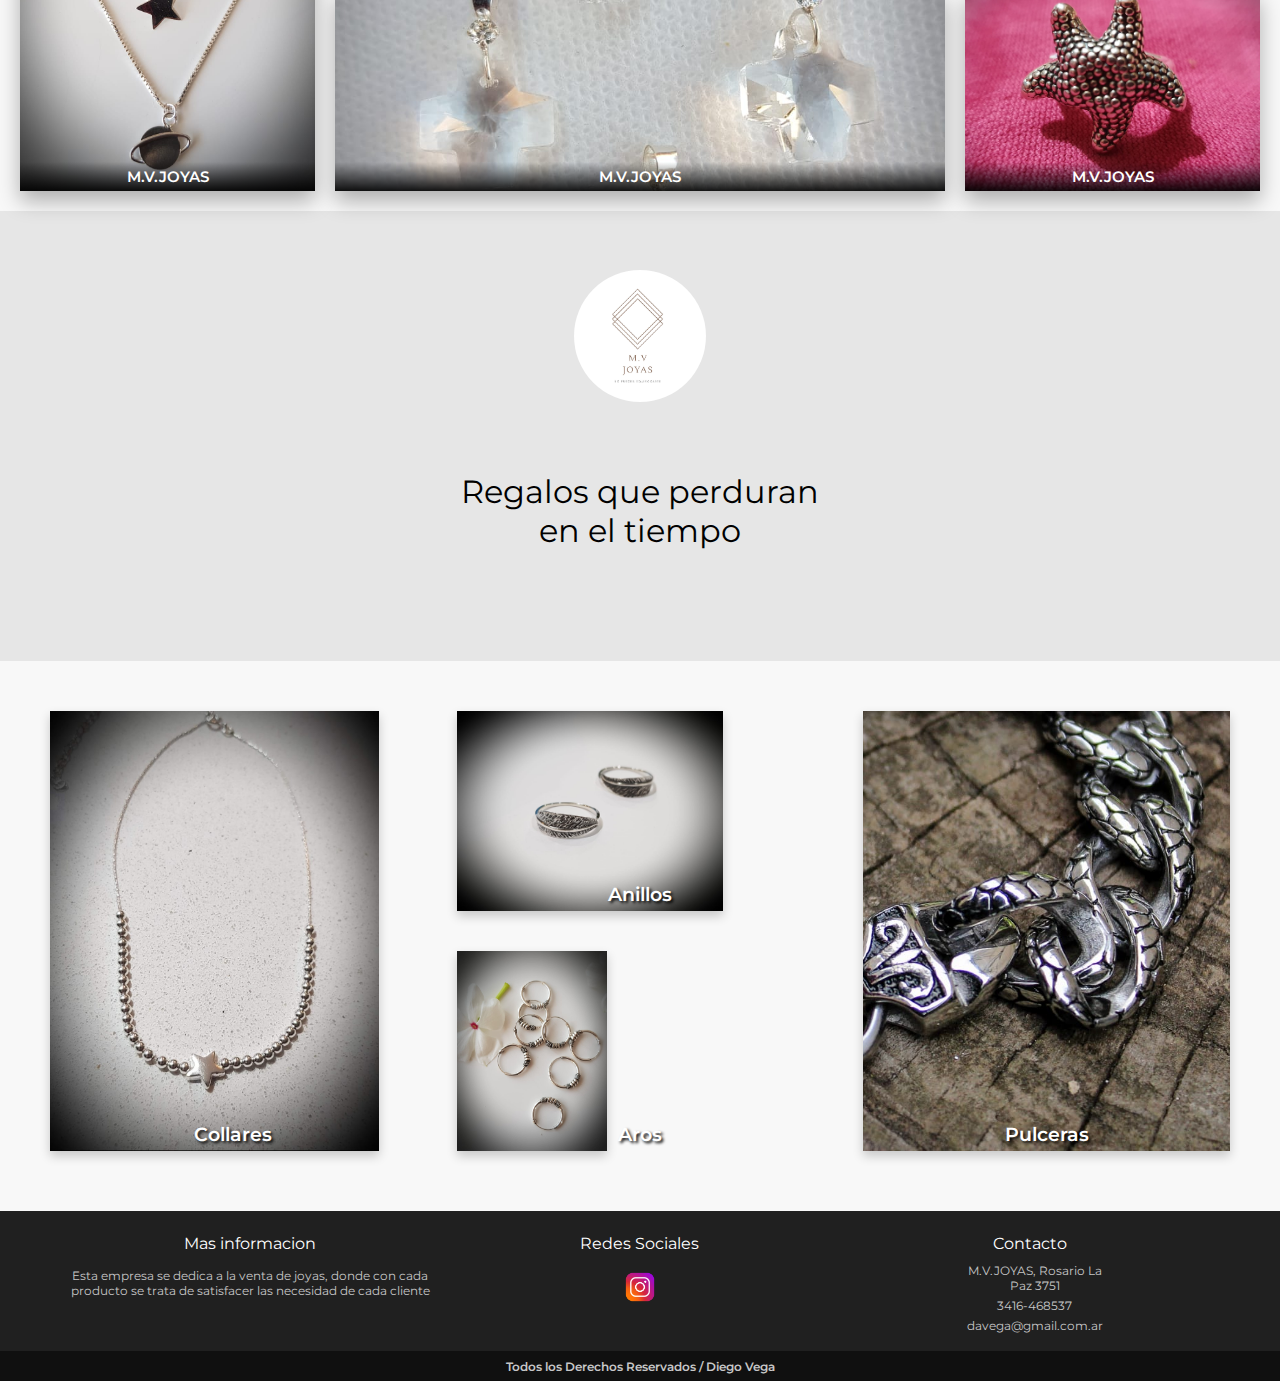
==== commit 4527e5ef: "19.7.21.22.51" ====
--- a/index.html
+++ b/index.html
@@ -12,6 +12,7 @@
 	<link rel="stylesheet" href="https://cdn.jsdelivr.net/npm/bootstrap@4.5.3/dist/css/bootstrap.min.css"
 		integrity="sha384-TX8t27EcRE3e/ihU7zmQxVncDAy5uIKz4rEkgIXeMed4M0jlfIDPvg6uqKI2xXr2" crossorigin="anonymous">
 	<link rel="stylesheet" type="text/css" href="estilo-bootstrap.css">
+
 	<link rel="stylesheet" type="text/css" href="css/asignandoEstilos.css">
 
 	<title>M.V JOYAS aros, anillos, collares, anillos, conjuntos y cadenas</title>
@@ -20,6 +21,11 @@
 </head>
 
 <body class="MV">
+	<link rel="stylesheet" href="https://maxcdn.bootstrapcdn.com/font-awesome/4.5.0/css/font-awesome.min.css">
+	<a href="https://api.whatsapp.com/send?phone=3415963038&text=Vienvenido%20a%20M.V%20JOYAS." class="float"
+		target="_blank">
+		<i class="fa fa-whatsapp my-float"></i>
+	</a>
 
 	<nav class="navbar navbar-expand-lg navbar-light">
 		<a class="navbar_titulo" href="#">M.V.JOYAS</a>
@@ -79,15 +85,15 @@
 					<h3>10% OFF</h3>
 					<p>abona en efectivo o transferencia.</p>
 				</div>
-			  </div>
-			  <div class="carousel-item">
+			</div>
+			<div class="carousel-item">
 				<img src="img/anillo4.jpg" class="d-block w-100" alt="...">
 				<div class="carousel-caption d-none d-md-block">
 					<h5>TODOS LOS DIAS</h5>
 					<h3>10% OFF</h3>
 					<p>abona en efectivo o transferencia.</p>
 				</div>
-			  </div>
+			</div>
 		</div>
 	</div>
 
@@ -203,10 +209,6 @@
 						<a href="https://www.instagram.com/m.v.joyas?igshid=15t7x4a9n3361/" target="_blanck"><img
 								src="img/Instagram.png" alt=""></a>
 					</div>
-
-					<div class="row">
-						<img src="img/facebook.png">
-					</div>
 				</div>
 
 				<div class="columna3">
--- a/css/asignandoEstilos.css
+++ b/css/asignandoEstilos.css
@@ -722,20 +722,20 @@
 }
 
 @media only screen and (min-width:320px) and (max-width:480px) {
-	.joyeria {		
-		font-size:12px;	
-	}
-}
-
-@media only screen and (min-width:576px) and (max-width:768px) {
-	.joyeria {		
-		font-size:18px;	
-	}
-}
-
-@media only screen and (min-width:920px) and (max-width:1200px) {
-	.joyeria {		
-		font-size:20px;	
+	.joyeria {
+		font-size: 12px;
+	}
+}
+
+@media only screen and (min-width:576px) and (max-width:768px) {
+	.joyeria {
+		font-size: 18px;
+	}
+}
+
+@media only screen and (min-width:920px) and (max-width:1200px) {
+	.joyeria {
+		font-size: 20px;
 	}
 }
 
@@ -826,6 +826,7 @@
 		font-size: 16px;
 	}
 }
+
 .columna1 p {
 	font-size: 12px;
 	margin-top: 10px;
@@ -855,6 +856,7 @@
 
 	}
 }
+
 .columna2 {
 	width: 33%;
 
@@ -981,7 +983,7 @@
 
 @media only screen and (min-width:320px) and (max-width:480px) {
 
-	.row2 label{
+	.row2 label {
 		font-size: 9px;
 	}
 }
@@ -1062,4 +1064,29 @@
 	.derechos {
 		font-size: 11px;
 	}
+}
+
+.float {
+	position: fixed;
+	width: 60px;
+	height: 60px;
+	bottom: 40px;
+	right: 40px;
+	background-color: #25d366;
+	color: #FFF;
+	border-radius: 50px;
+	text-align: center;
+	font-size: 30px;
+	box-shadow: 2px 2px 3px #999;
+	z-index: 100;
+}
+
+.float:hover {
+	text-decoration: none;
+	color: #25d366;
+	background-color: #fff;
+}
+
+.my-float {
+	margin-top: 16px;
 }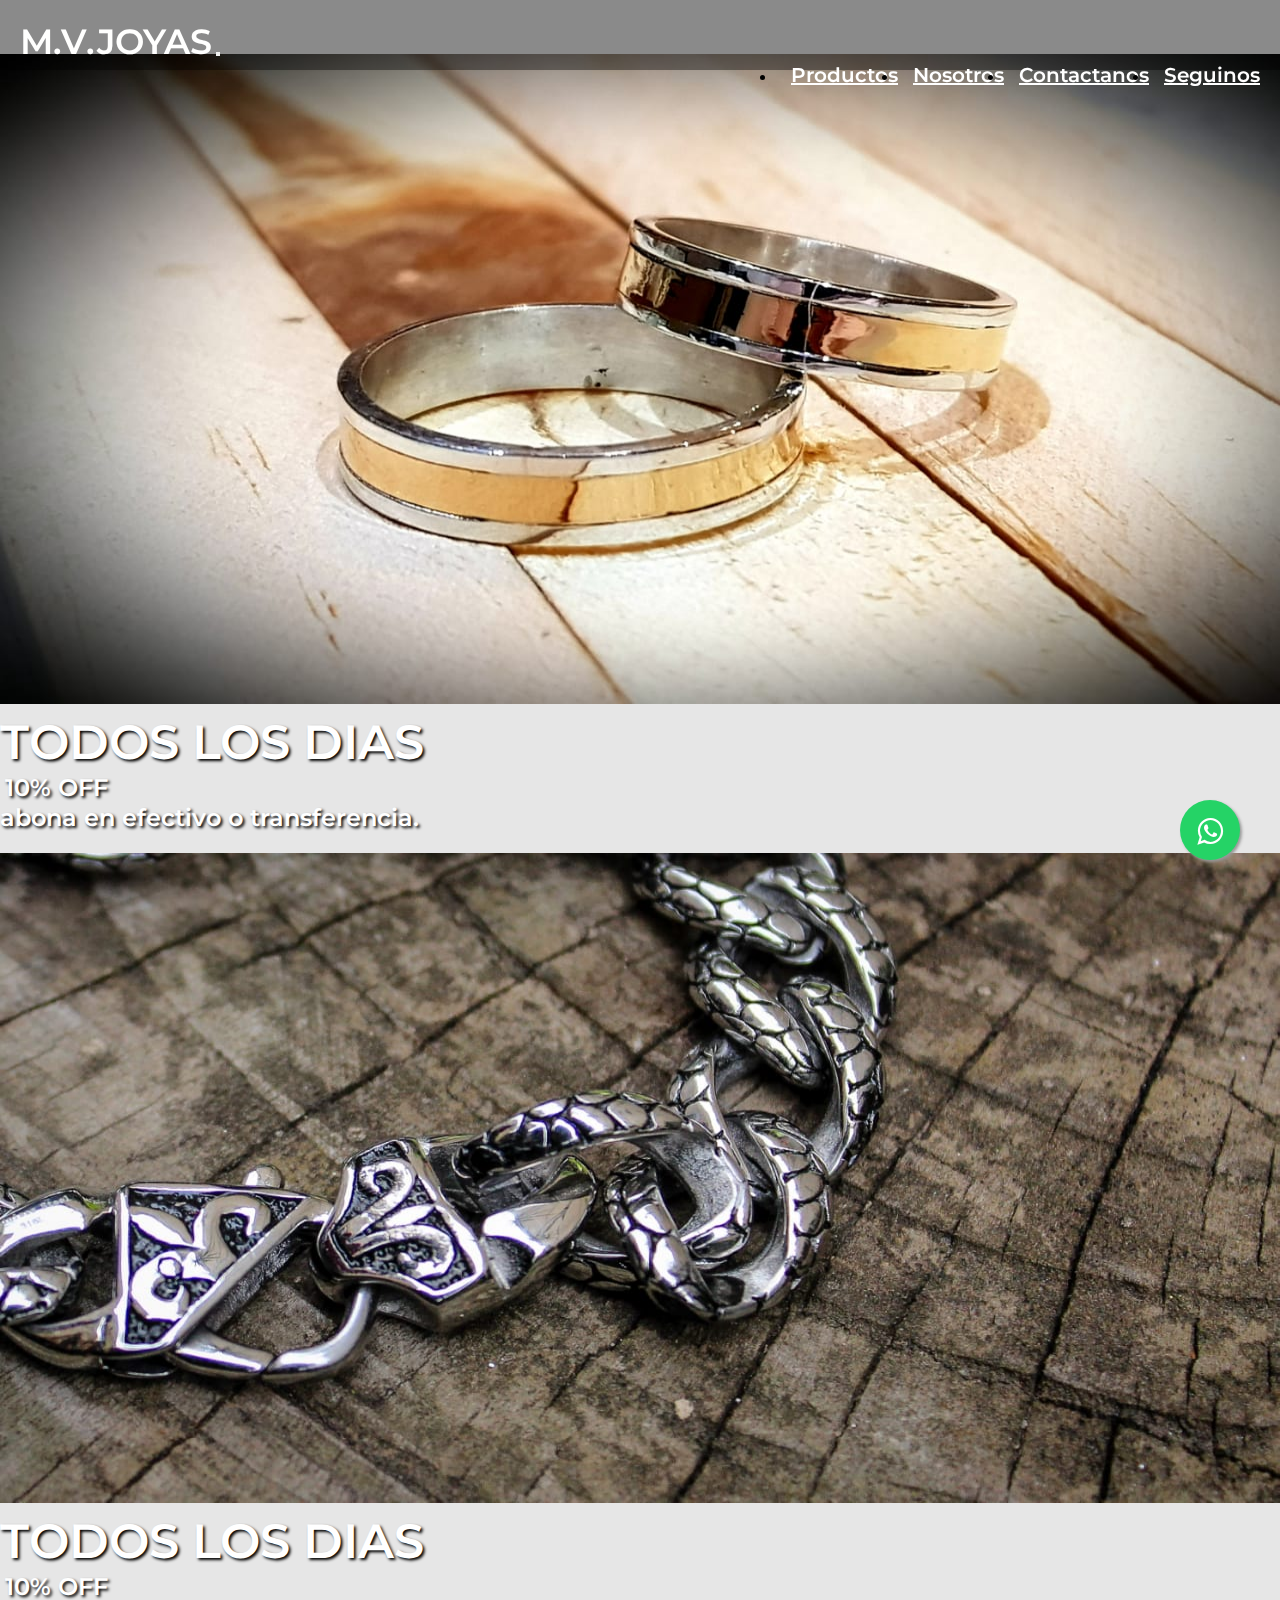
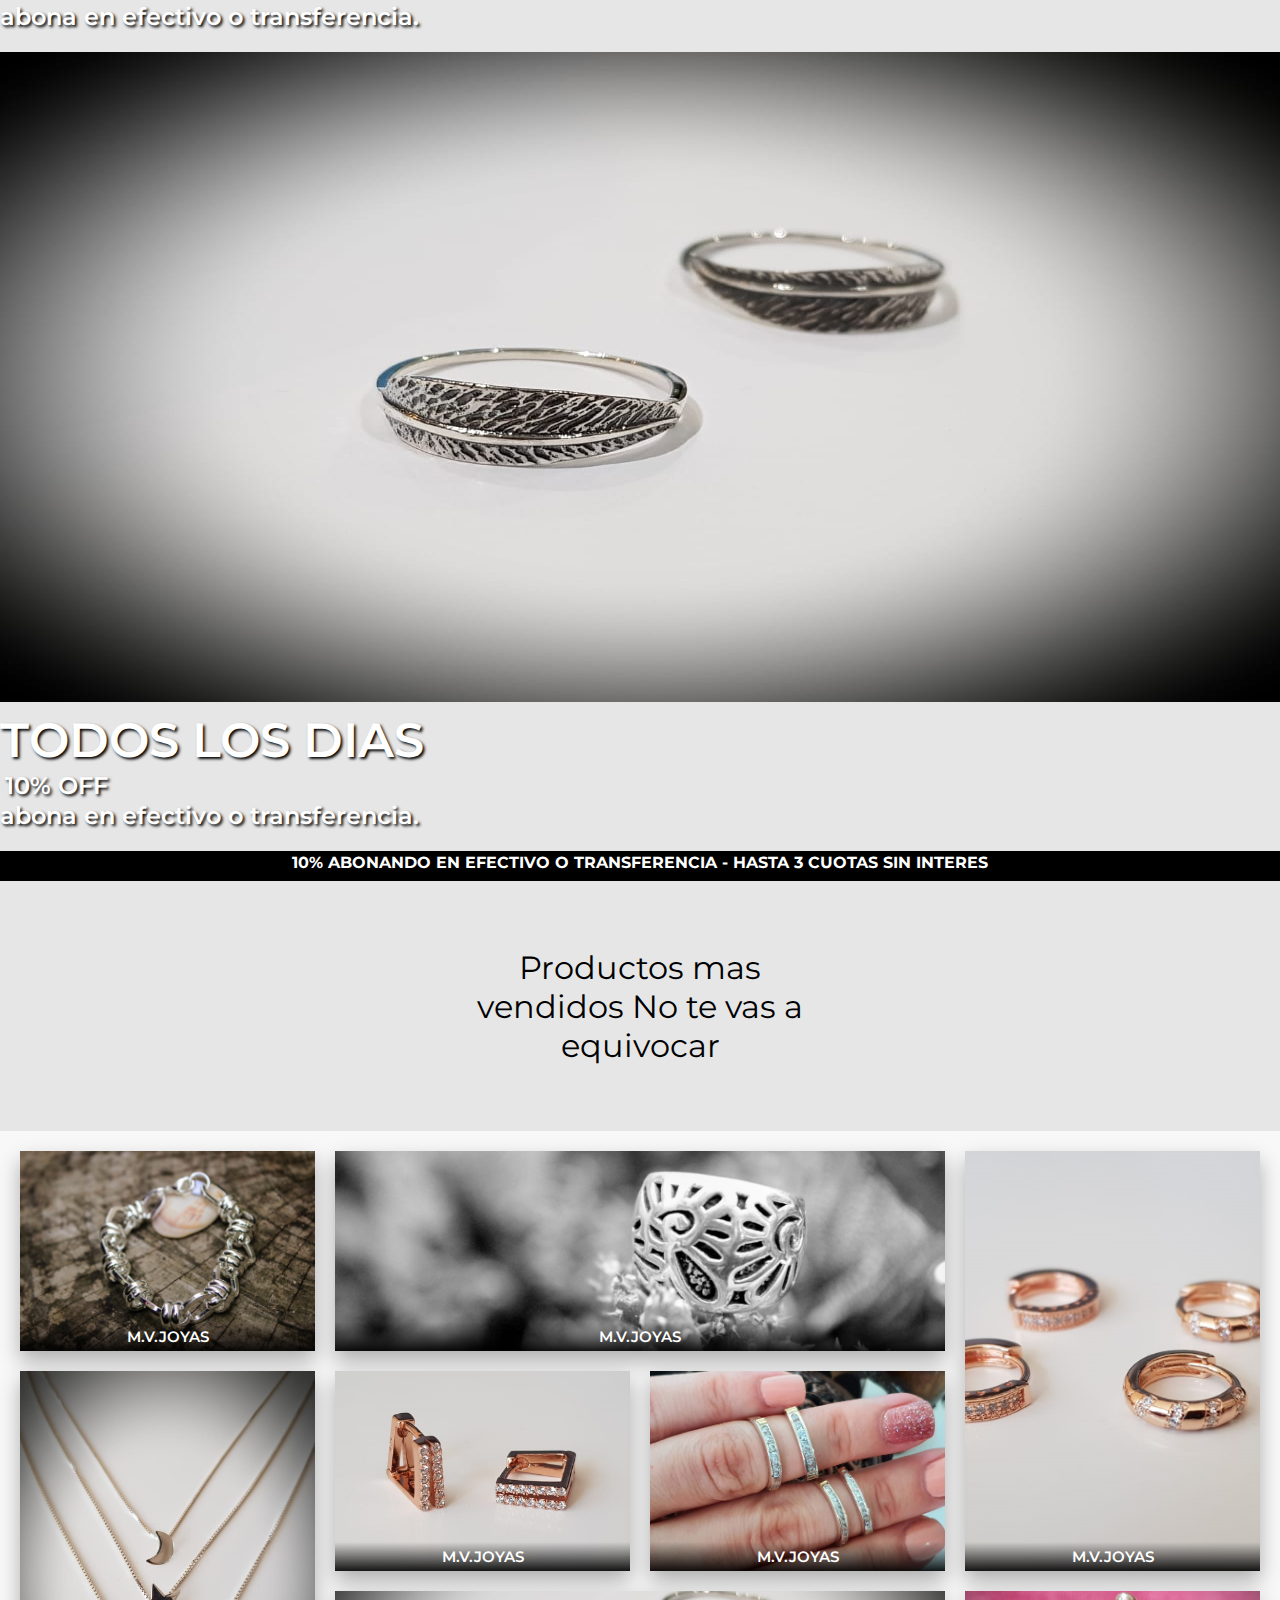
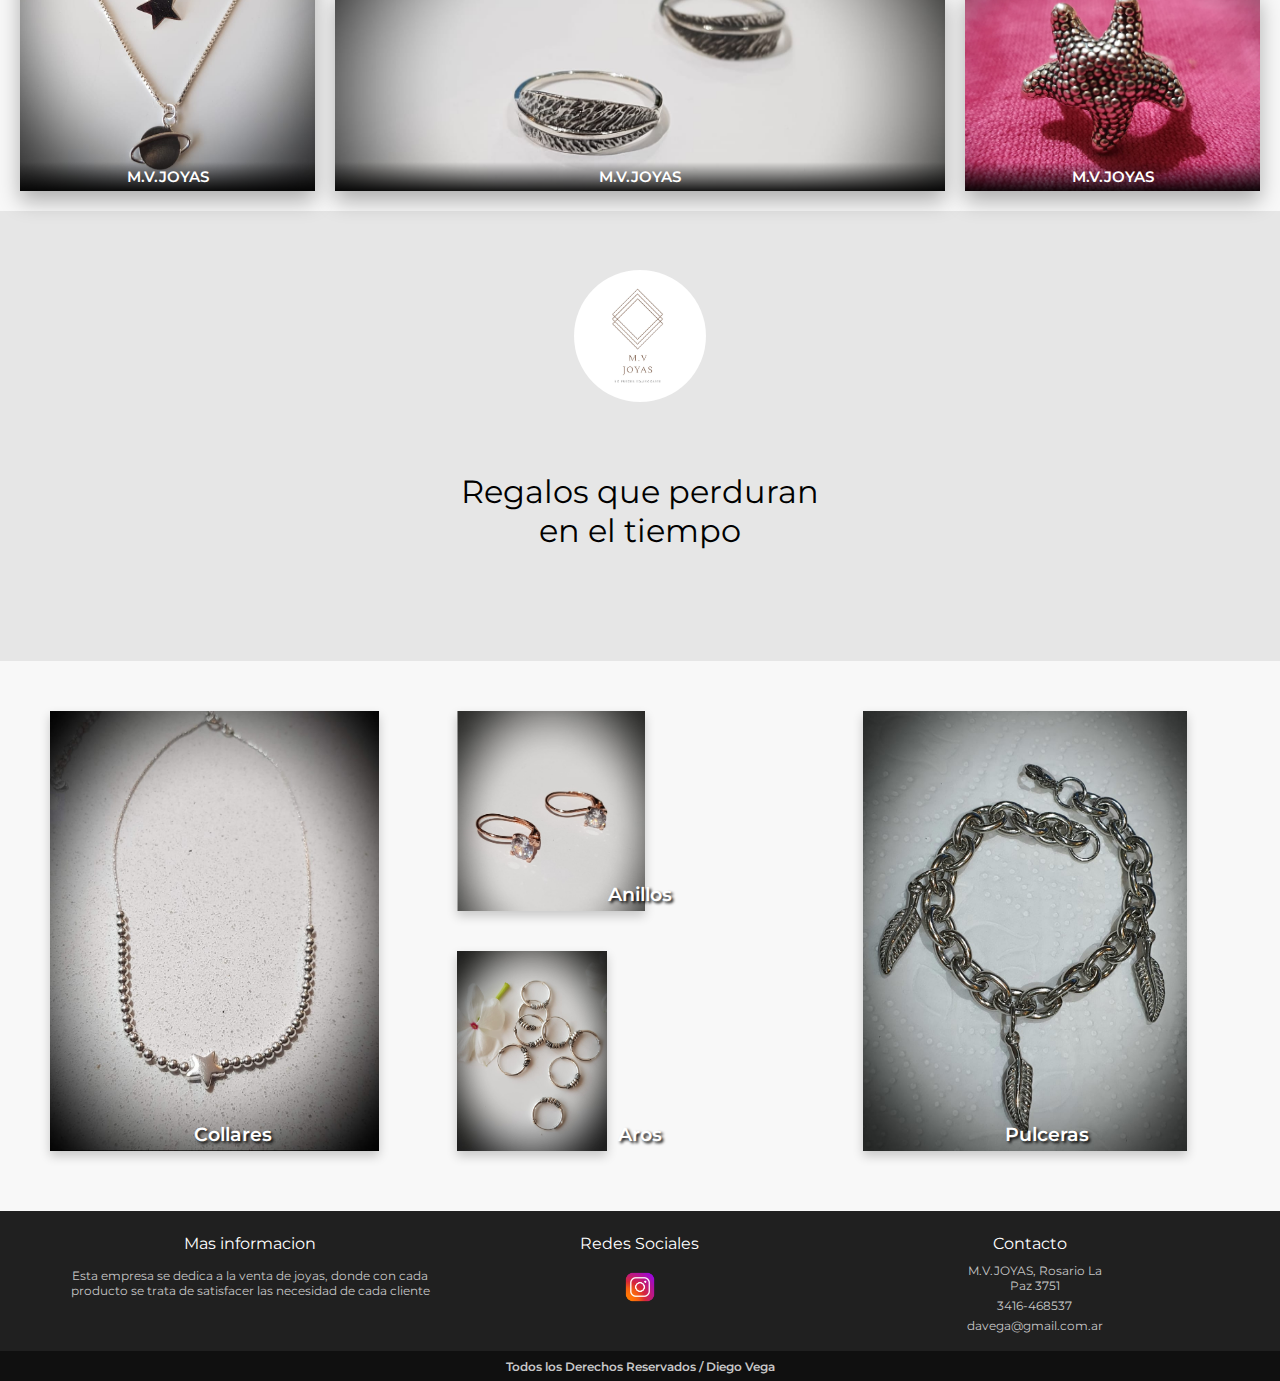
==== commit b671175c: "20.7.21.18.40" ====
--- a/index.html
+++ b/index.html
@@ -124,7 +124,7 @@
 		</div>
 
 		<div class="galeria--fotos">
-			<img src="img/aros4.jpg" alt="arosPave">
+			<img src="img/aros4p.png" alt="arosPave">
 			<h3 class="galeria--titulos">M.V.JOYAS</h3>
 
 		</div>
@@ -142,13 +142,13 @@
 		</div>
 
 		<div class="galeria--fotos">
-			<img src="img/aros5.jpg" alt="arosPave">
-			<h3 class="galeria--titulos">M.V.JOYAS</h3>
-
-		</div>
-
-		<div class="galeria--fotos">
-			<img src="img/aros8.jpg" alt="arosPave">
+			<img src="img/anillo9.jpg" alt="arosPave">
+			<h3 class="galeria--titulos">M.V.JOYAS</h3>
+
+		</div>
+
+		<div class="galeria--fotos">
+			<img src="img/anillo4.jpg" alt="arosPave">
 			<h3 class="galeria--titulos">M.V.JOYAS </h3>
 
 		</div>
@@ -162,7 +162,7 @@
 	</div>
 
 	<div class="logo2">
-		<img src="img/logo2.jpg" alt="logo">
+		<img src="img/logo3.jpg" alt="logo">
 	</div>
 
 	<div class="descubrimas">
@@ -177,13 +177,13 @@
 		</div>
 
 		<div class="contenido">
-			<a href="html/anillos.html"><img src="img/anillo4.jpg" alt="anillo4"></a>
+			<a href="html/anillos.html"><img src="img/aros5p.png" alt="anillo4"></a>
 			<h3 class="joyeria">Anillos</h3>
 		</div>
 
 
 		<div class="contenido">
-			<a href="html/pulceras.html"><img src="img/cadena1.jpg" alt="cadena1"></a>
+			<a href="html/pulceras.html"><img src="img/cadena6.jpg" alt="cadena1"></a>
 			<h3 class="joyeria">Pulceras</h3>
 		</div>
 
--- a/css/asignandoEstilos.css
+++ b/css/asignandoEstilos.css
@@ -902,6 +902,7 @@
 .row img {
 	width: 34px;
 	height: 34px;
+	border-radius: 10%;
 	margin-left: auto;
 	margin-right: auto;
 	padding: 0;
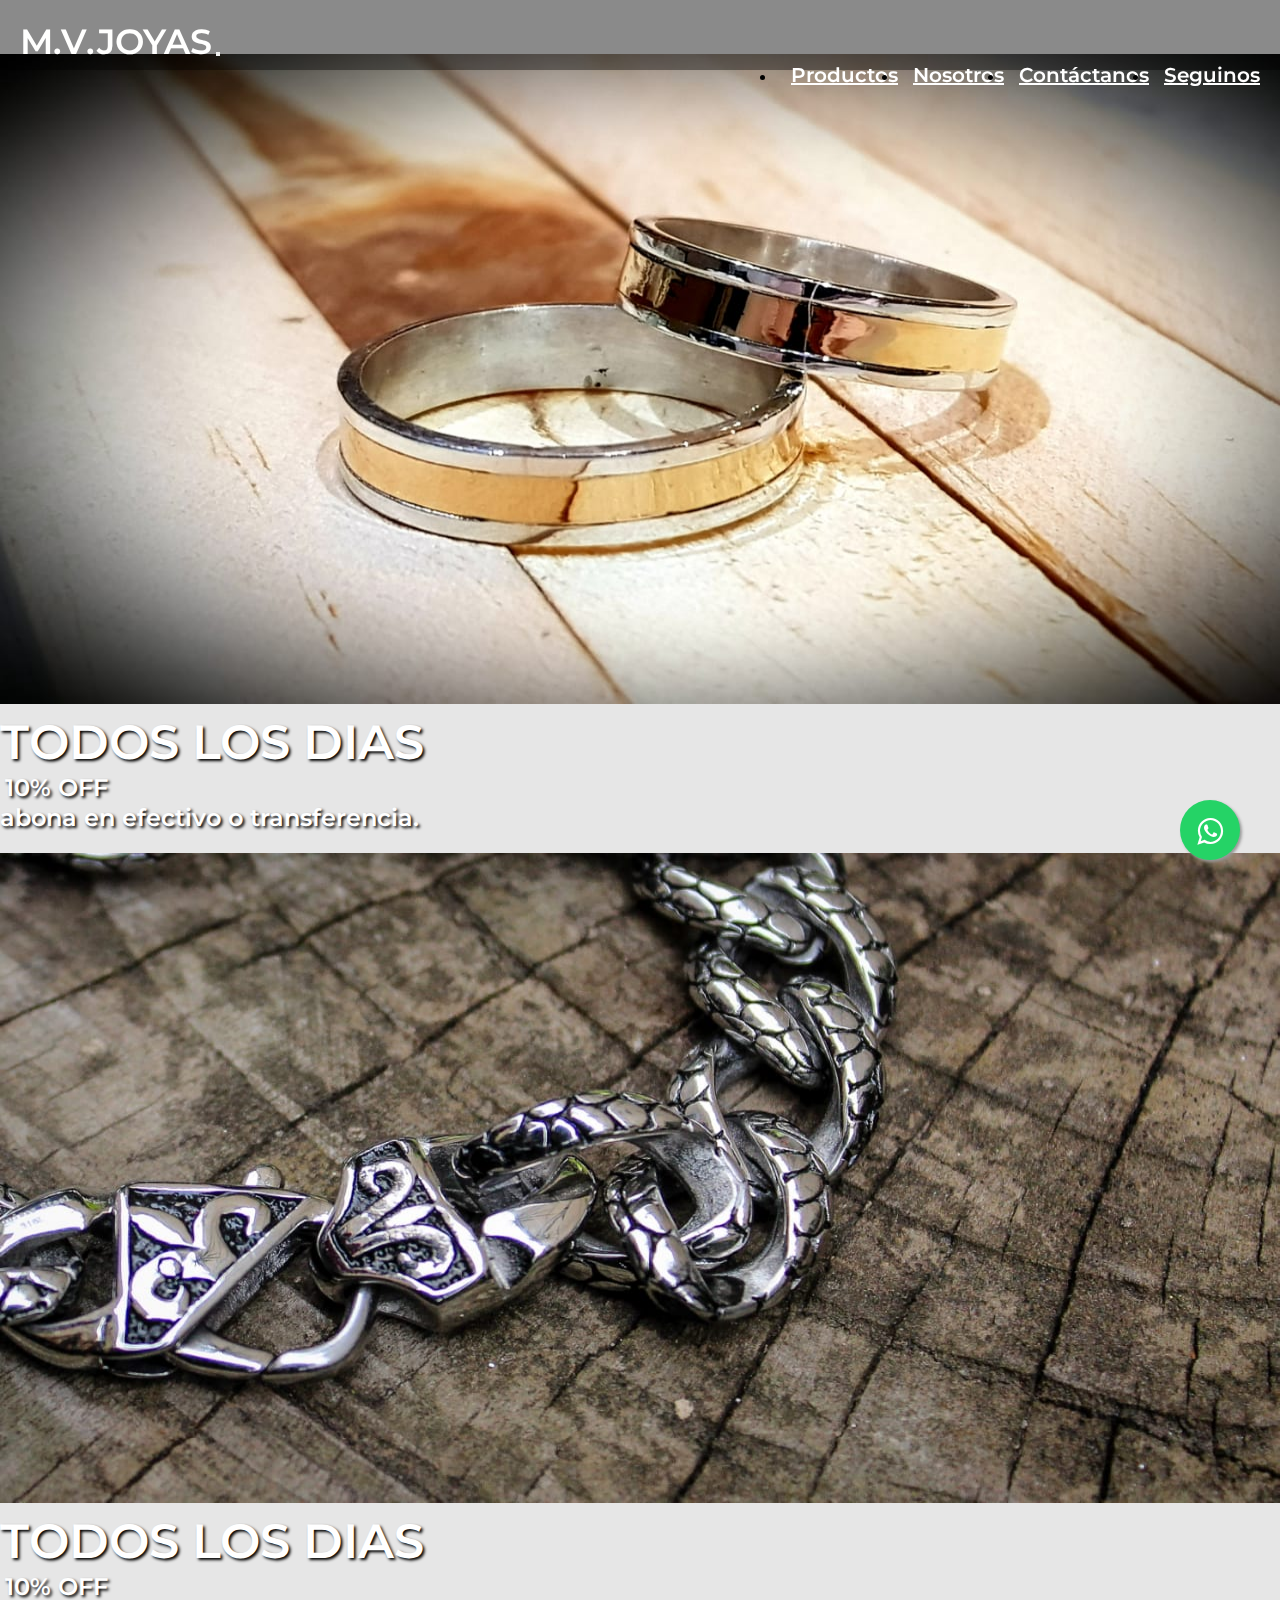
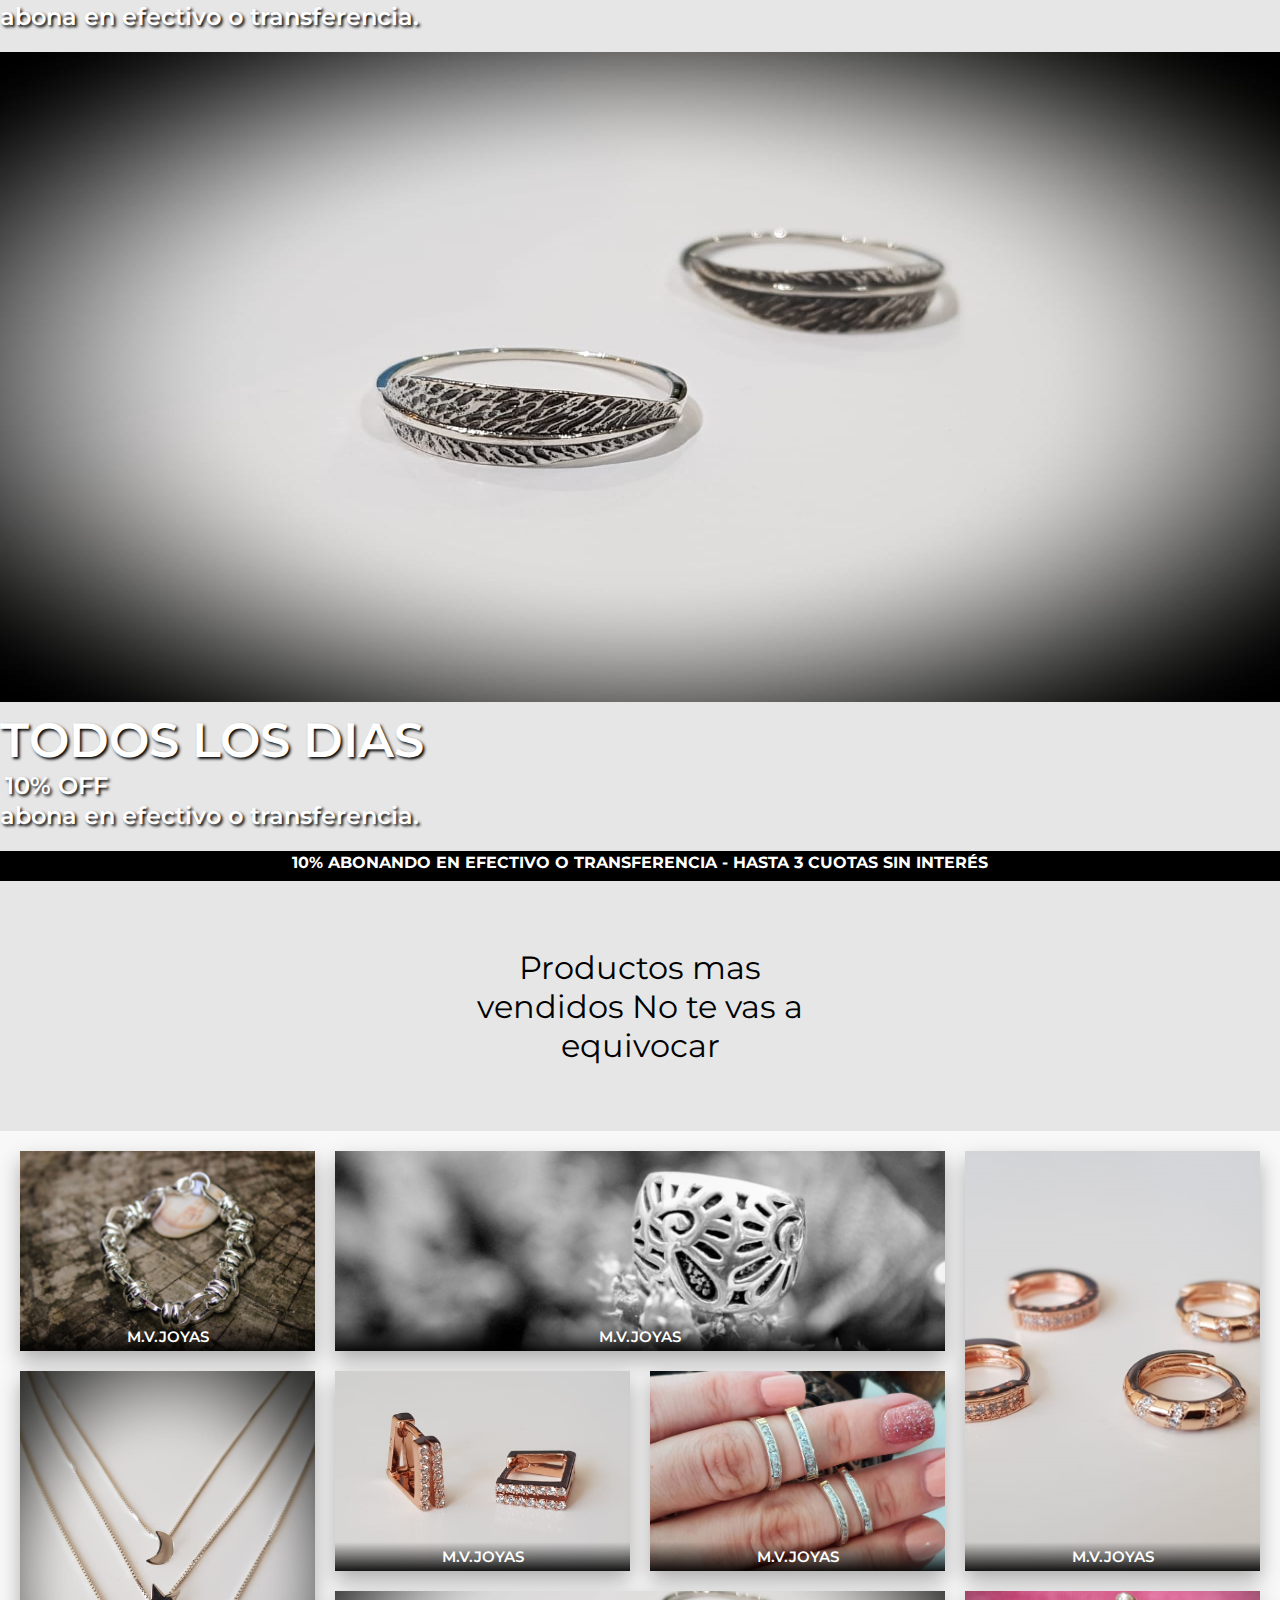
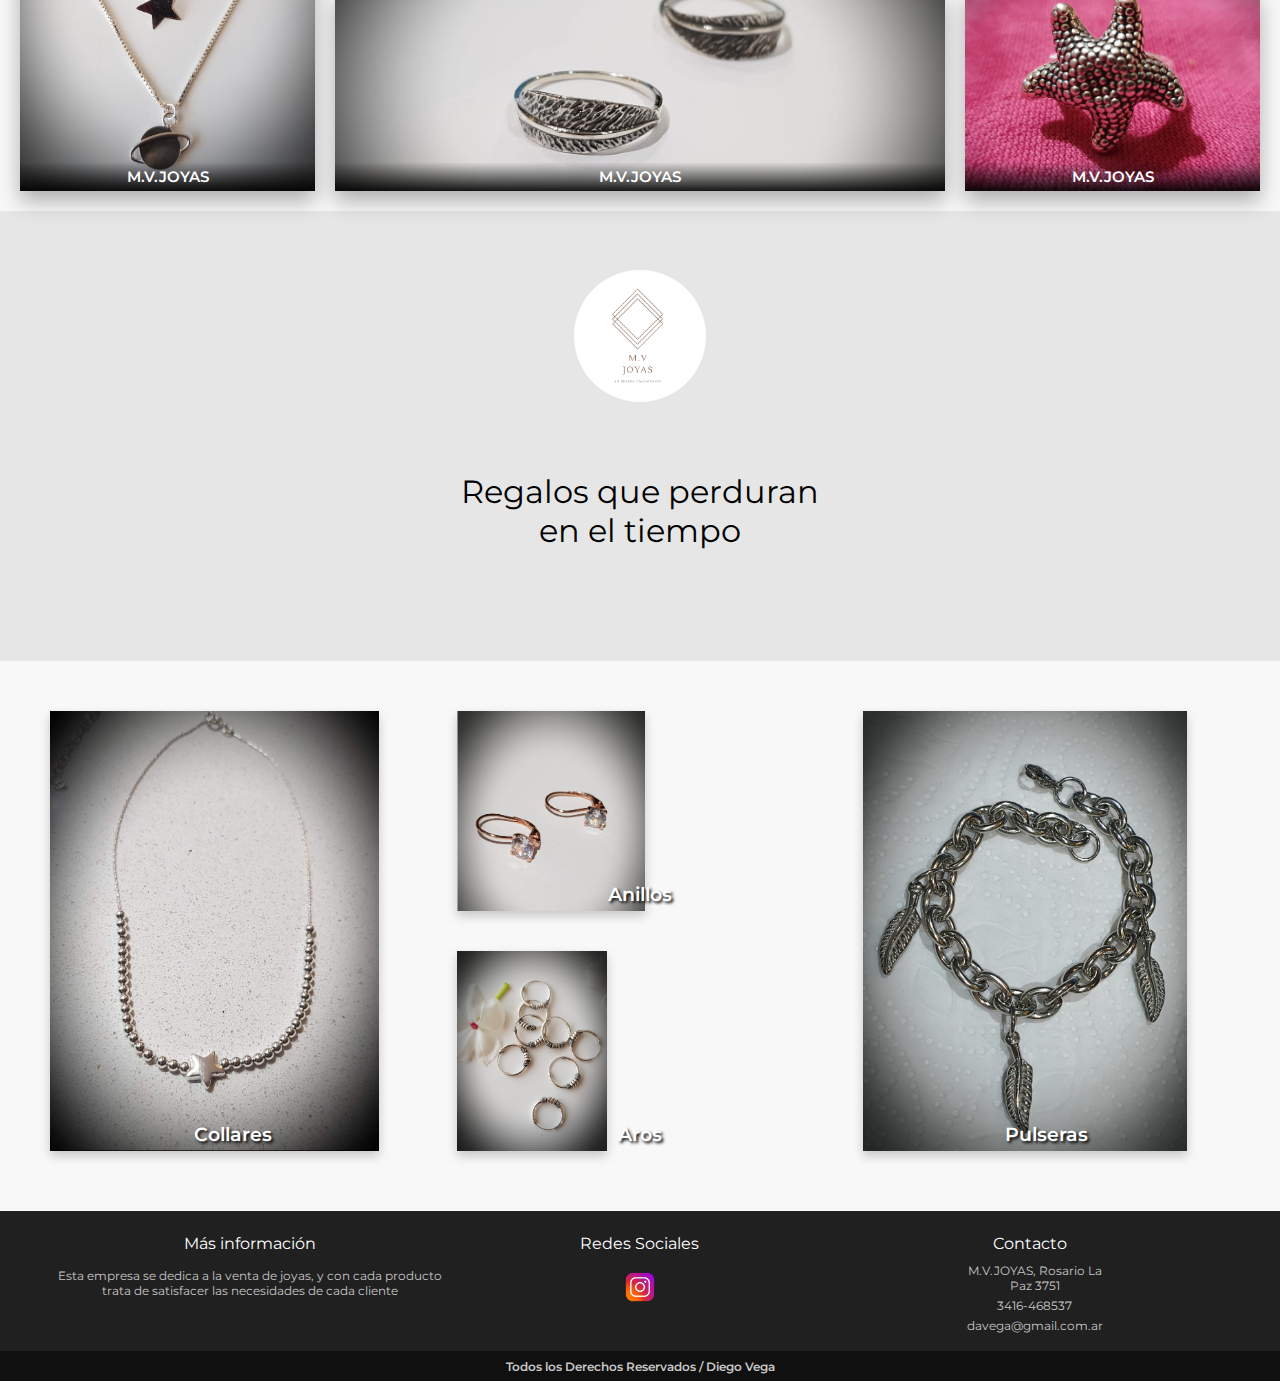
==== commit 41494c64: "21.7.21.18.46" ====
--- a/index.html
+++ b/index.html
@@ -22,7 +22,7 @@
 
 <body class="MV">
 	<link rel="stylesheet" href="https://maxcdn.bootstrapcdn.com/font-awesome/4.5.0/css/font-awesome.min.css">
-	<a href="https://api.whatsapp.com/send?phone=3415963038&text=Vienvenido%20a%20M.V%20JOYAS." class="float"
+	<a href="https://api.whatsapp.com/send?phone=+5493415963038&text=Bienvenido%20a%20M.V%20JOYAS." class="float"
 		target="_blank">
 		<i class="fa fa-whatsapp my-float"></i>
 	</a>
@@ -44,7 +44,7 @@
 					<div class="dropdown-menu" aria-labelledby="navbarDropdown">
 						<a class="dropdown-item" href="html/anillos.html">Anillos</a>
 						<a class="dropdown-item" href="html/aros.html">Aros</a>
-						<a class="dropdown-item" href="html/pulceras.html">Pulceras</a>
+						<a class="dropdown-item" href="html/pulseras.html">Pulseras</a>
 						<a class="dropdown-item" href="html/collares.html">Collares</a>
 					</div>
 				</li>
@@ -53,7 +53,7 @@
 							class="sr-only">(current)</span></a>
 				</li>
 				<li class="nav-item">
-					<a class="nav_secciones" href="html/atencionAlCliente.html">Contactanos</a>
+					<a class="nav_secciones" href="html/atencionAlCliente.html">Contáctanos</a>
 				</li>
 				<li class="nav-item">
 					<a class="nav_secciones" href="https://www.instagram.com/m.v.joyas?igshid=15t7x4a9n3361/"
@@ -98,7 +98,7 @@
 	</div>
 
 	<div class="centro">
-		<p> 10% ABONANDO EN EFECTIVO O TRANSFERENCIA - HASTA 3 CUOTAS SIN INTERES</p>
+		<p> 10% ABONANDO EN EFECTIVO O TRANSFERENCIA - HASTA 3 CUOTAS SIN INTERÉS</p>
 	</div>
 
 	<div class="categorias">
@@ -184,7 +184,7 @@
 
 		<div class="contenido">
 			<a href="html/pulceras.html"><img src="img/cadena6.jpg" alt="cadena1"></a>
-			<h3 class="joyeria">Pulceras</h3>
+			<h3 class="joyeria">Pulseras</h3>
 		</div>
 
 		<div class="contenido">
@@ -198,9 +198,8 @@
 		<div class="container-footer-all">
 			<div class="container-footer">
 				<div class="columna1">
-					<h3>Mas informacion</h3>
-					<p>Esta empresa se dedica a la venta de joyas, donde con cada producto se trata de satisfacer las
-						necesidad de cada cliente</p>
+					<h3>Más información</h3>
+					<p>Esta empresa se dedica a la venta de joyas, y con cada producto trata de satisfacer las necesidades de cada cliente</p>
 				</div>
 
 				<div class="columna2">
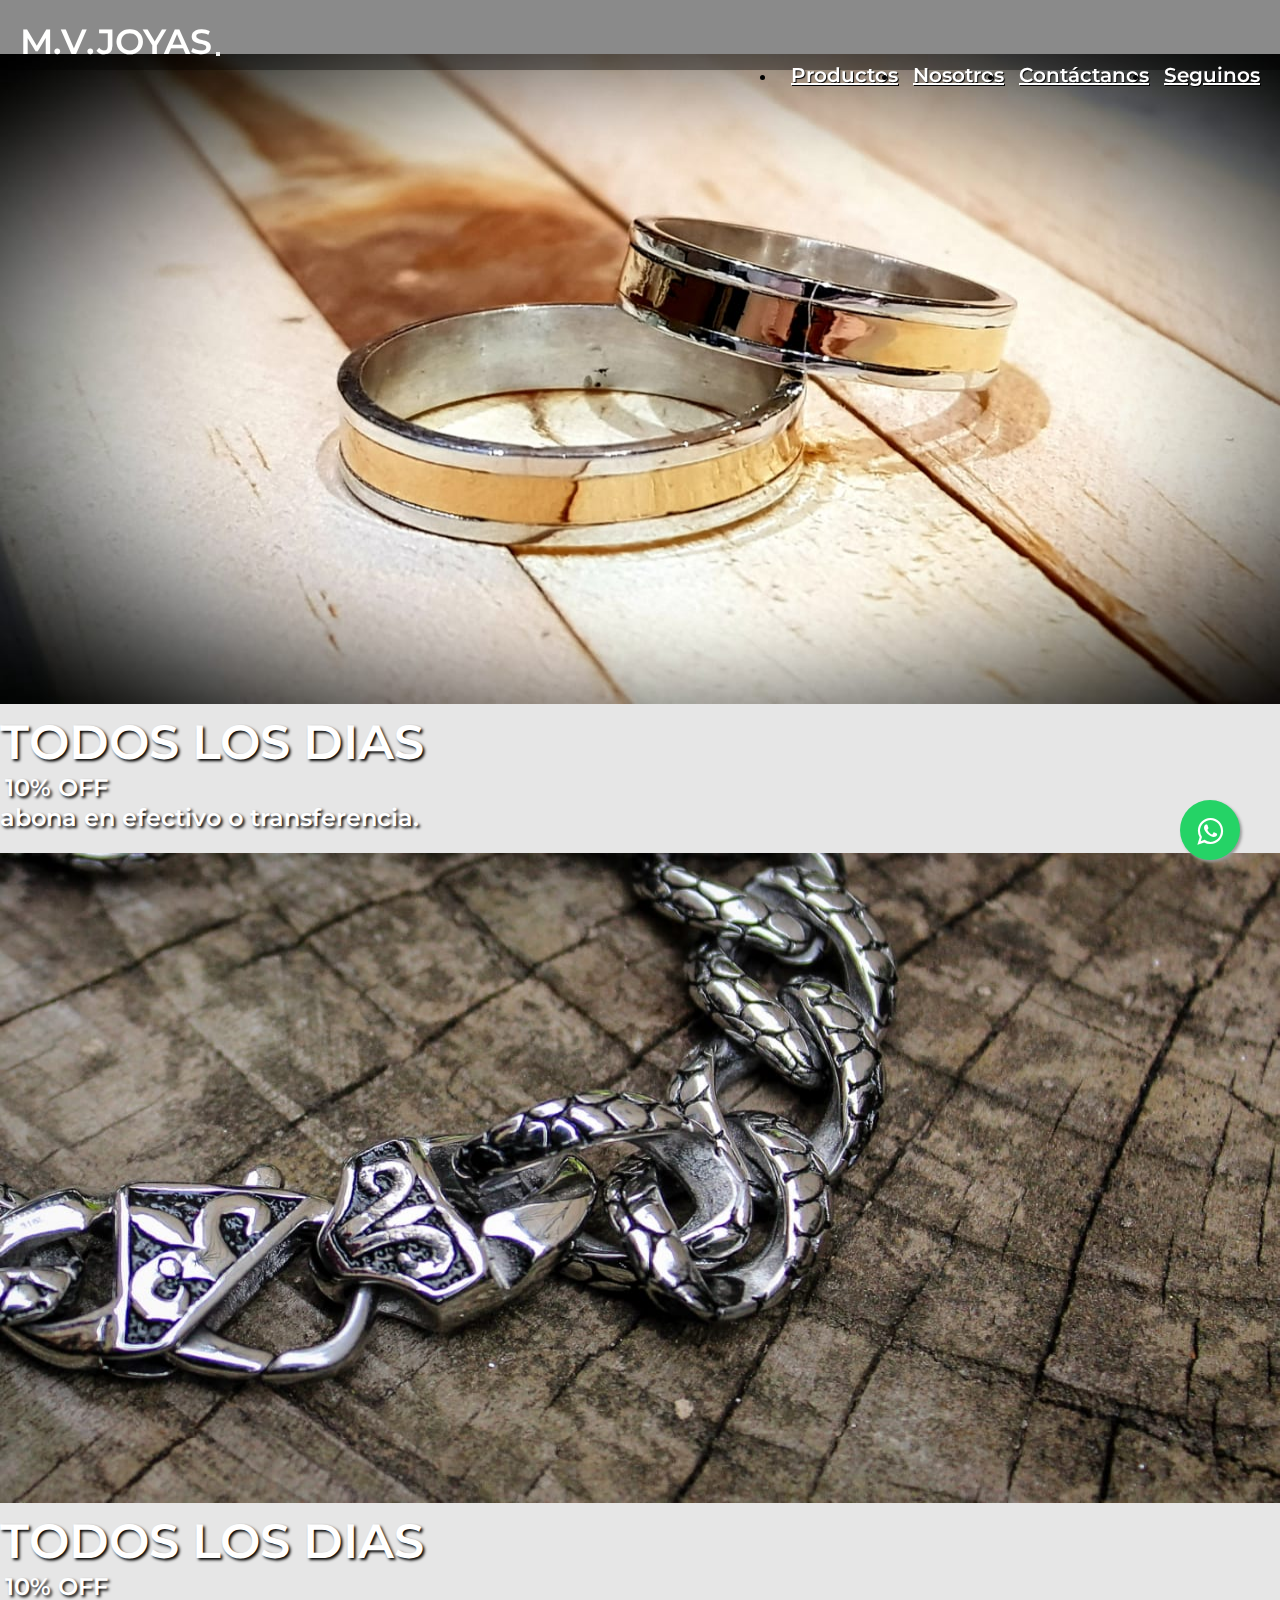
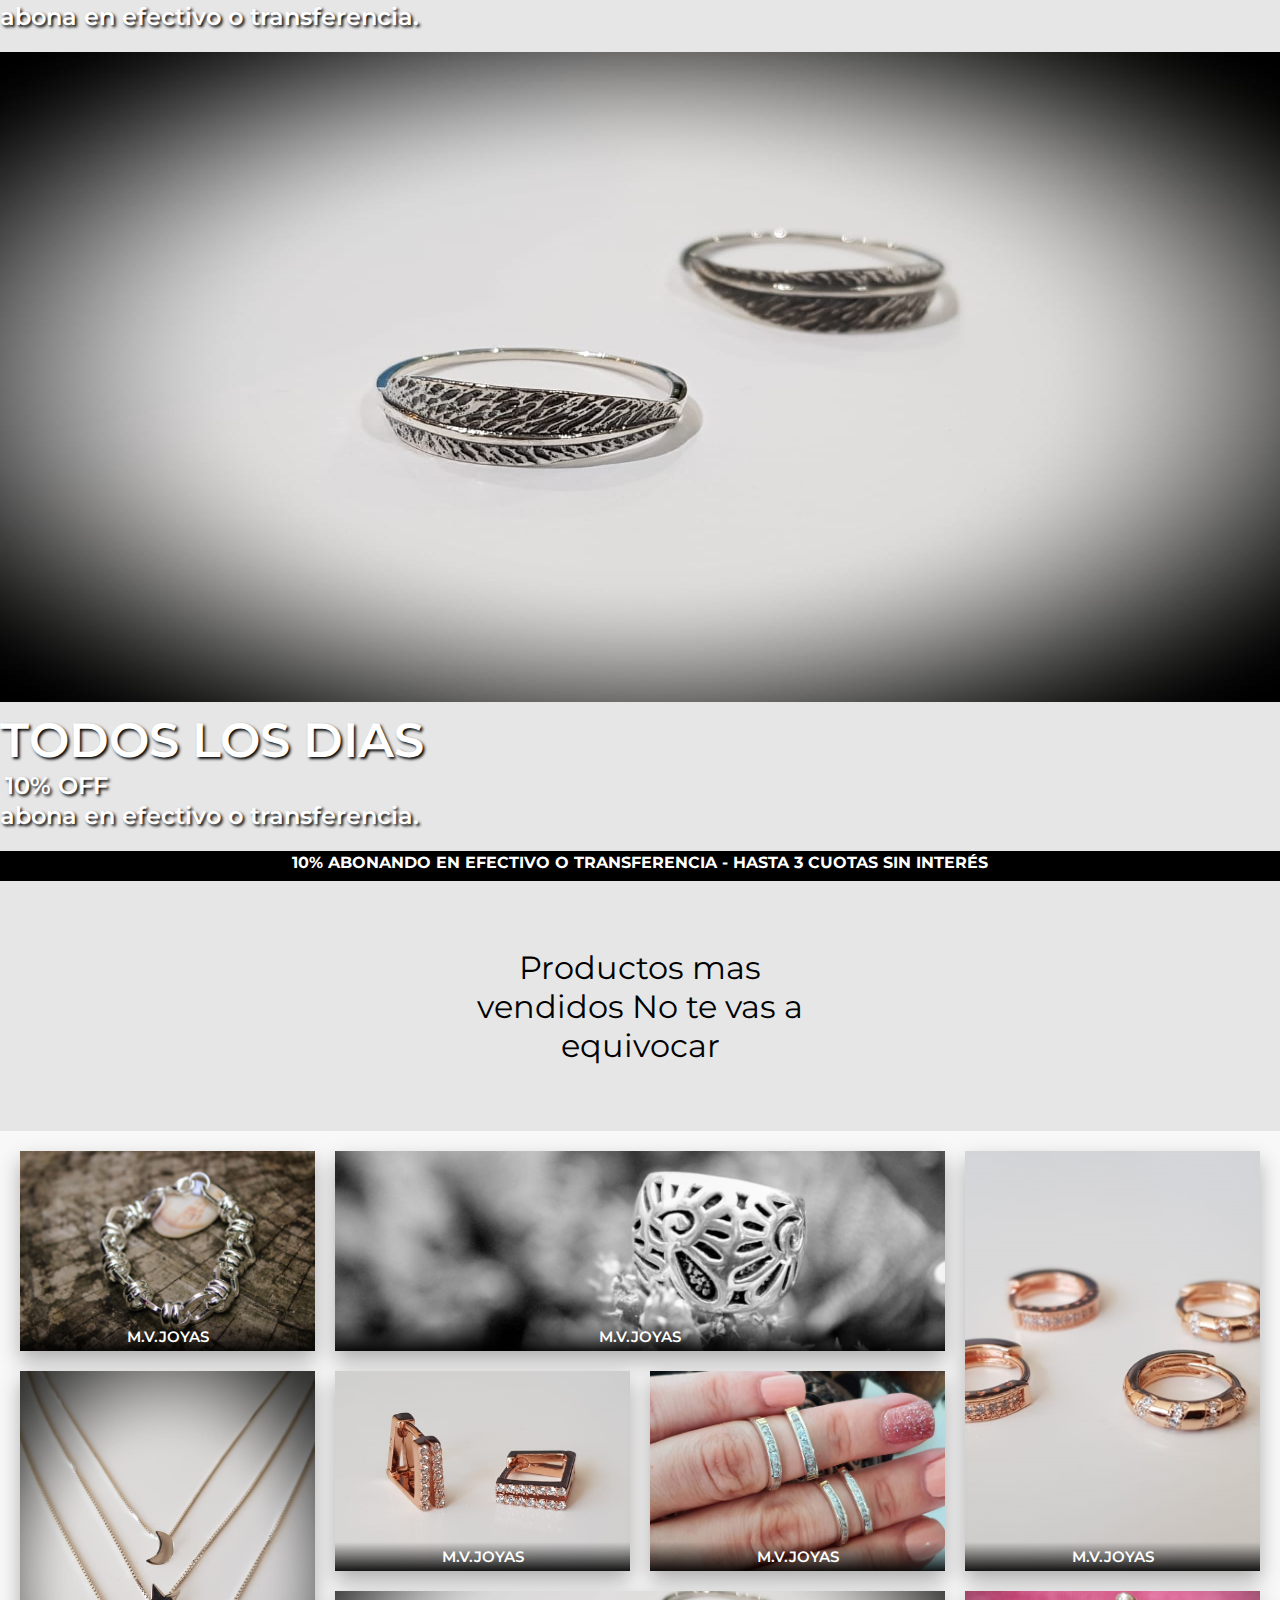
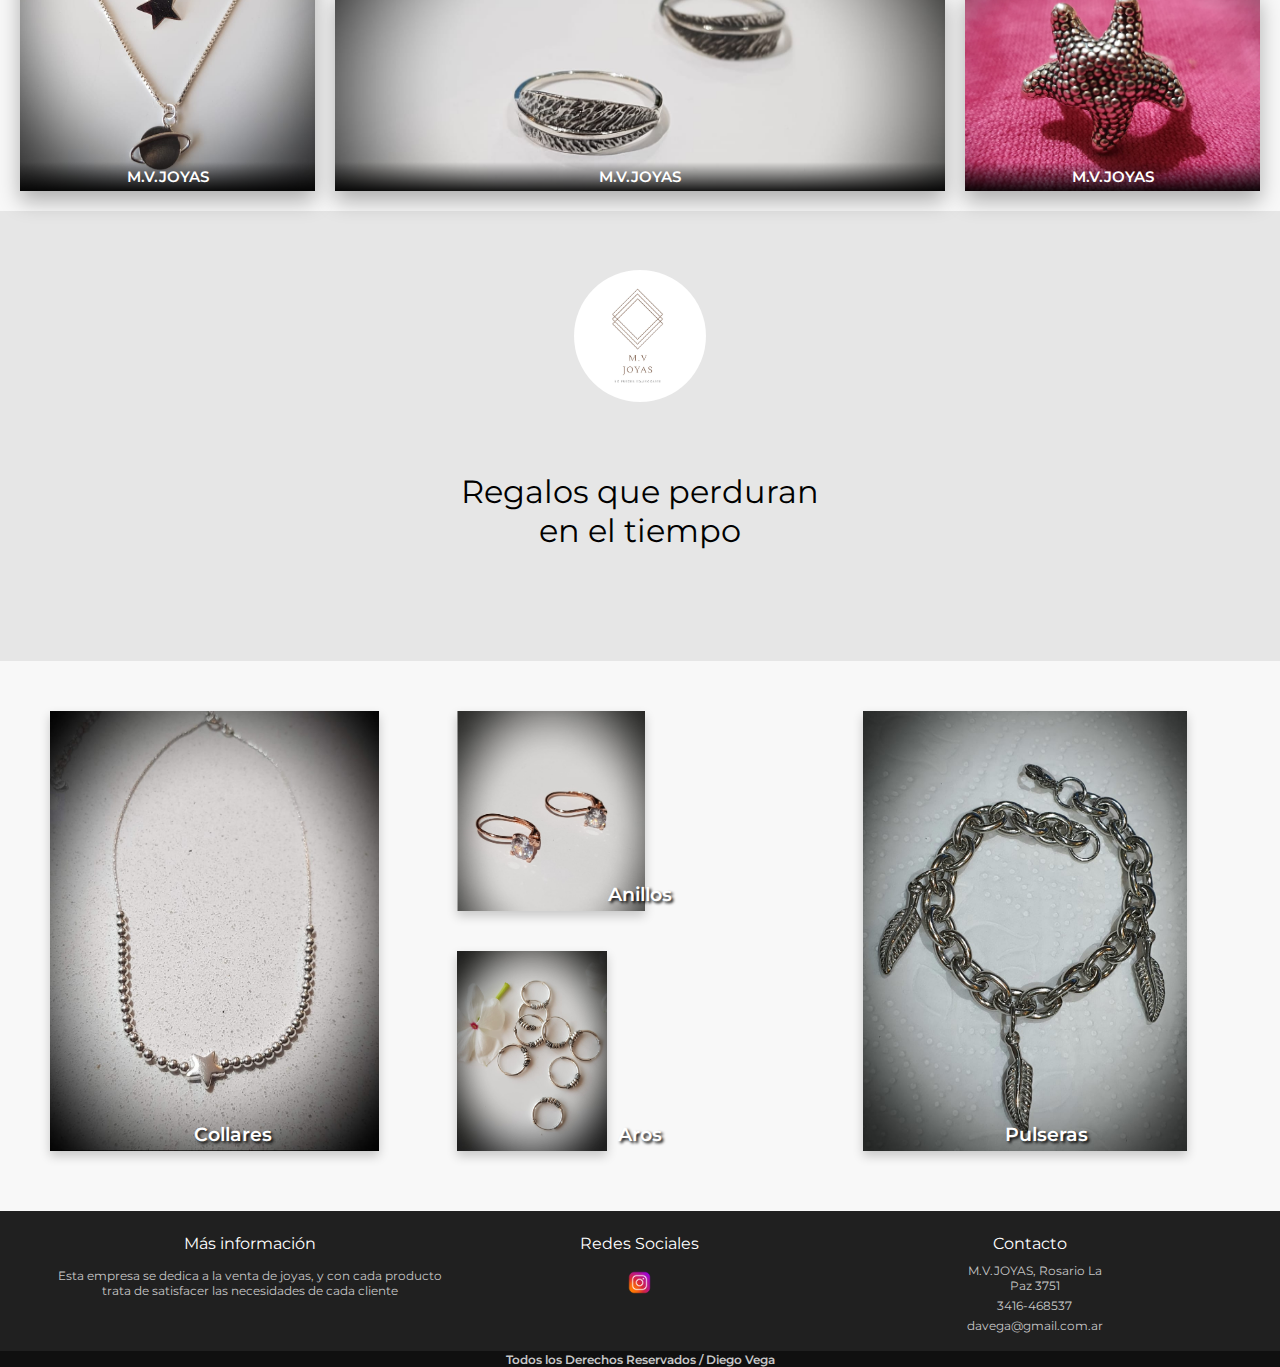
==== commit 9a3537e8: "agregando sass" ====
--- a/index.html
+++ b/index.html
@@ -13,7 +13,10 @@
 		integrity="sha384-TX8t27EcRE3e/ihU7zmQxVncDAy5uIKz4rEkgIXeMed4M0jlfIDPvg6uqKI2xXr2" crossorigin="anonymous">
 	<link rel="stylesheet" type="text/css" href="estilo-bootstrap.css">
 
+	<link rel="stylesheet" type="text/css" href="scss/asignandoEstilos.scss">
+
 	<link rel="stylesheet" type="text/css" href="css/asignandoEstilos.css">
+
 
 	<title>M.V JOYAS aros, anillos, collares, anillos, conjuntos y cadenas</title>
 
@@ -199,7 +202,8 @@
 			<div class="container-footer">
 				<div class="columna1">
 					<h3>Más información</h3>
-					<p>Esta empresa se dedica a la venta de joyas, y con cada producto trata de satisfacer las necesidades de cada cliente</p>
+					<p>Esta empresa se dedica a la venta de joyas, y con cada producto trata de satisfacer las
+						necesidades de cada cliente</p>
 				</div>
 
 				<div class="columna2">
--- a/css/asignandoEstilos.css
+++ b/css/asignandoEstilos.css
@@ -1,1093 +1 @@
-@import url('https://fonts.googleapis.com/css2?family=Montserrat:wght@400;600;700&display=swap');
-
-* {
-	margin: 0;
-	padding: 0;
-	box-sizing: border-box;
-
-}
-
-/* Con typeR declaramos las tipografias ya seleccionadas */
-
-.typeR {
-	font-family: Montserrat, sans-serif;
-	font-weight: 400;
-}
-
-.typeRmedium {
-	font-weight: 600;
-}
-
-.typeRbold {
-	font-weight: 700;
-}
-
-/* Con estas clases podemos declarar colores para luego utilizarlos. Ejemplo bgColorBlack (background-color) bgColorBlack. Sirve si ya tenemos los colores definidos que vamos a utilizar en nuestro sitio. "Aca no esta aplicado"*/
-
-.bgColorBlack {
-	background-color: #121212;
-}
-
-.bgColor {
-	color: #121212;
-}
-
-
-.bgColorYellow {
-	background-color: #E0FF00;
-}
-
-.bgYellow {
-	color: #E0FF00;
-}
-
-.MV {
-	background-color: #e6e6e6;
-}
-
-.carousel-item img {
-	width: 100%;
-	height: 650px;
-}
-
-@media only screen and (min-width:320px) and (max-width:480px) {
-
-	.carousel-item img {
-		height: 250px;
-	}
-}
-
-@media only screen and (min-width:576px) and (max-width:768px) {
-
-	.carousel-item img {
-		height: 350px;
-	}
-}
-
-@media only screen and (min-width:920px) and (max-width:1200px) {
-
-	.carousel-item img {
-		height: 550px;
-	}
-}
-
-.carousel-caption h5 {
-	width: 100%;
-	height: 50px;
-	display: flex;
-	justify-content: flex-start;
-	margin-top: 5px;
-	margin-right: auto;
-	color: hsla(0, 0%, 100%, 0.705);
-	font-size: 3rem;
-	font-family: Montserrat;
-	font-weight: 600;
-	color: white;
-	text-shadow: 2px 2px 3px black;
-}
-
-@media only screen and (min-width:320px) and (max-width:480px) {
-
-	.carousel-caption h5 {
-		width: 100%;
-		height: 20px;
-		margin-top: 10px;
-		font-size: 1rem;
-	}
-}
-
-@media only screen and (min-width:576px) and (max-width:768px) {
-
-	.carousel-caption h5 {
-		align-items: flex-end;
-		font-size: 1.5rem;
-	}
-}
-
-@media only screen and (min-width:920px) and (max-width:1200px) {
-
-	.carousel-caption h5 {
-		align-items: flex-end;
-		font-size: 2.5rem;
-	}
-}
-
-.carousel-caption h3 {
-	width: 50%;
-	height: 30px;
-	display: flex;
-	justify-content: flex-start;
-	margin-top: 5px;
-	margin-right: auto;
-	color: hsla(0, 0%, 100%, 0.705);
-	font-size: 1.5rem;
-	font-family: Montserrat;
-	font-weight: 600;
-	color: white;
-	text-shadow: 2px 2px 3px black;
-}
-
-@media only screen and (min-width:576px) and (max-width:768px) {
-
-	.carousel-caption h3 {
-		font-size: 1.1rem;
-	}
-}
-
-@media only screen and (min-width:920px) and (max-width:1200px) {
-
-	.carousel-caption h3 {
-		font-size: 1.3rem;
-	}
-}
-
-.carousel-caption p {
-	width: 50%;
-	height: 50px;
-	display: flex;
-	justify-content: flex-start;
-	margin-top: 5px;
-	margin-right: auto;
-	color: hsla(0, 0%, 100%, 0.705);
-	font-size: 1.5rem;
-	font-family: Montserrat;
-	font-weight: 600;
-	color: white;
-	text-shadow: 2px 2px 3px black;
-}
-
-@media only screen and (min-width:576px) and (max-width:768px) {
-
-	.carousel-caption p {
-		font-size: 0.8rem;
-	}
-}
-
-@media only screen and (min-width:920px) and (max-width:1200px) {
-
-	.carousel-caption p {
-		font-size: 1.3rem;
-	}
-}
-
-.centro {
-	width: 100%;
-	height: 30px;
-	margin: 0;
-	display: flex;
-	justify-content: center;
-	color: #ffffff;
-	font-size: 1rem;
-	background-color: #000000;
-	font-family: Montserrat;
-	font-weight: 700;
-}
-
-@media only screen and (min-width:320px) and (max-width:480px) {
-
-	.centro {
-		width: 100%;
-		height: 15px;
-		font-weight: 600;
-		font-size: 7px;
-	}
-}
-
-@media only screen and (min-width:576px) and (max-width:768px) {
-
-	.centro {
-		width: 100%;
-		height: 22px;
-		font-weight: 600;
-		font-size: 11px;
-	}
-}
-
-@media only screen and (min-width:920px) and (max-width:1200px) {
-
-	.centro {
-		width: 100%;
-		height: 30px;
-		font-weight: 600;
-		font-size: 15px;
-	}
-}
-
-.centro p {
-	margin-top: 2px
-}
-
-
-.navbar-light {
-	background-color: rgba(0, 0, 0, 0.4);
-	position: fixed;
-	width: 100%;
-	margin-top: 0;
-	height: 70px;
-	padding: 20px;
-	z-index: 100;
-}
-
-.navbar_titulo {
-	text-align: center;
-	font-size: 35px;
-	font-family: Montserrat;
-	font-weight: 600;
-	color: #fffffe;
-	text-decoration: none !important;
-}
-
-@media only screen and (min-width:320px) and (max-width:480px) {
-
-	.navbar_titulo {
-		font-size: 18px;
-	}
-}
-
-@media only screen and (min-width:576px) and (max-width:768px) {
-
-	.navbar_titulo {
-		font-size: 25px;
-	}
-}
-
-@media only screen and (min-width:920px) and (max-width:1200px) {
-
-	.navbar_titulo {
-		font-size: 32px;
-	}
-}
-
-.navbar_titulo:hover {
-	color: white;
-}
-
-.a {
-	background-color: transparent;
-}
-
-.navbar-nav {
-	width: 100%;
-	margin-right: 0;
-	display: flex;
-	justify-content: flex-end;
-}
-
-.dropdown-menu {
-	display: flex;
-	display: none;
-	background-color: rgba(0, 0, 0, 0.5);
-}
-
-.dropdown-item {
-	font-family: Montserrat;
-	font-weight: 600;
-	z-index: 100;
-	color: white;
-}
-
-@media only screen and (min-width:320px) and (max-width:480px) {
-	.dropdown-item {
-		font-weight: 600;
-		font-size: 12px;
-	}
-}
-
-@media only screen and (min-width:576px) and (max-width:768px) {
-	.dropdown-item {
-		font-weight: 600;
-		font-size: 16px;
-
-	}
-}
-
-@media only screen and (min-width:920px) and (max-width:1200px) {
-	.dropdown-item {
-		font-weight: 600;
-		font-size: 18px;
-	}
-}
-
-
-.navbar-nav .nav_secciones {
-	margin-left: 15px;
-	font-size: 20px;
-	color: white;
-	font-family: Montserrat;
-	font-weight: 600;
-
-}
-
-@media only screen and (min-width:320px) and (max-width:480px) {
-
-	.navbar-nav .nav_secciones {
-		font-size: 14px;
-		text-shadow: 1px 1px 1px black;
-		z-index: 100;
-
-	}
-}
-
-@media only screen and (min-width:576px) and (max-width:768px) {
-
-	.navbar-nav .nav_secciones {
-		font-size: 16px;
-		text-shadow: 1px 1px 1px black;
-		z-index: 100;
-	}
-}
-
-@media only screen and (min-width:920px) and (max-width:1200px) {
-
-	.navbar-nav .nav_secciones {
-		font-size: 18px;
-		text-shadow: 1px 1px 1px black;
-		z-index: 100;
-	}
-}
-
-.categorias {
-	width: 30%;
-	height: 250px;
-	display: flex;
-	margin-left: auto;
-	margin-right: auto;
-	justify-content: center;
-	text-align: center;
-	align-items: center;
-}
-
-@media only screen and (min-width:320px) and (max-width:480px) {
-
-	.categorias {
-		width: 50%;
-		height: 100px;
-	}
-}
-
-@media only screen and (min-width:576px) and (max-width:768px) {
-	.categorias {
-		width: 40%;
-		height: 150px;
-	}
-}
-
-@media only screen and (min-width:920px) and (max-width:1200px) {
-	.categorias {
-		width: 35%;
-		height: 200px;
-	}
-}
-
-.categorias .tendencias {
-	font-size: 2rem;
-	font-family: Montserrat;
-	font-weight: 400;
-}
-
-@media only screen and (min-width:320px) and (max-width:480px) {
-
-	.categorias .tendencias {
-		font-size: 1em;
-	}
-}
-
-@media only screen and (min-width:576px) and (max-width:768px) {
-
-	.categorias .tendencias {
-		font-size: 1.5em;
-	}
-}
-
-@media only screen and (min-width:920px) and (max-width:1200px) {
-
-	.categorias .tendencias {
-		font-size: 2em;
-	}
-}
-
-.fotos10 {
-	width: 100%;
-	height: auto;
-	background-color: #ffffffbb;
-	justify-content: center;
-	display: grid;
-	justify-self: center;
-	grid-template-columns: repeat(4, 1fr);
-	grid-auto-rows: 200px;
-	padding: 20px;
-	grid-gap: 20px;
-}
-
-.galeria--fotos img {
-	width: 100%;
-	height: 100%;
-	display: flex;
-	align-items: center;
-	justify-content: center;
-	margin-top: auto;
-	margin-bottom: auto;
-	object-fit: cover;
-	box-shadow: 0 10px 20px rgba(0, 0, 0, 0.30);
-}
-
-.galeria--fotos {
-	position: relative;
-}
-
-.galeria--titulos {
-	width: 100%;
-	margin: 0;
-	font-family: Montserrat;
-	font-weight: 600;
-	position: absolute;
-	bottom: 0;
-	color: white;
-	background: linear-gradient(rgba(255, 255, 255, 0), rgba(0, 0, 0, 0.9))
-}
-
-
-h3 {
-	padding: 5px;
-	text-align: center;
-	font-size: 15px;
-}
-
-@media only screen and (min-width:320px) and (max-width:480px) {
-
-	h3 {
-		font-size: 10px;
-	}
-}
-
-@media only screen and (min-width:576px) and (max-width:768px) {
-
-	h3 {
-		font-size: 15px;
-	}
-}
-
-@media only screen and (min-width:920px) and (max-width:1200px) {
-
-	h3 {
-		font-size: 15px;
-	}
-}
-
-.galeria--fotos:nth-child(2) {
-	grid-row-start: span 1;
-}
-
-.galeria--fotos:nth-child(2) {
-	grid-column-start: span 2;
-}
-
-.galeria--fotos:nth-child(3) {
-	grid-row-start: span 2;
-}
-
-.galeria--fotos:nth-child(4) {
-	grid-row-start: span 2;
-}
-
-.galeria--fotos:nth-child(7) {
-	grid-column-start: span 2;
-}
-
-@media only screen and (min-width:320px) and (max-width:480px) {
-
-	.fotos10 {
-		grid-template-columns: repeat(2, 1fr);
-	}
-
-	.galeria--fotos:nth-child(1) {
-		grid-column-start: span 1;
-	}
-
-	.galeria--fotos:nth-child(2) {
-		grid-column-start: span 1;
-	}
-
-	.galeria--fotos:nth-child(3) {
-		grid-row-start: span 1;
-	}
-
-	.galeria--fotos:nth-child(4) {
-		grid-row-start: span 1;
-	}
-
-	.galeria--fotos:nth-child(7) {
-		grid-column-start: span 1;
-	}
-}
-
-@media only screen and (min-width:576px) and (max-width:768px) {
-
-	.fotos10 {
-		grid-template-columns: repeat(3, 1fr);
-	}
-
-	.galeria--fotos:nth-child(1) {
-		grid-column-start: span 1;
-	}
-
-	.galeria--fotos:nth-child(8) {
-		grid-column-start: span 1;
-	}
-
-	.galeria--fotos:nth-child(3) {
-		grid-column-start: span 2;
-	}
-
-	.galeria--fotos:nth-child(6) {
-		grid-column-start: span 2;
-	}
-
-	.galeria--fotos:nth-child(4) {
-		grid-row-start: span 2;
-	}
-
-}
-
-@media only screen and (min-width:920px) and (max-width:1200px) {
-	.fotos10 {
-		grid-template-columns: repeat(4, 1fr);
-	}
-}
-
-.logo2 {
-	width: 100%;
-	height: 250px;
-	display: flex;
-	align-items: center;
-	justify-content: center;
-}
-
-@media only screen and (min-width:320px) and (max-width:480px) {
-
-	.logo2 {
-		height: 150px;
-	}
-}
-
-@media only screen and (min-width:576px) and (max-width:768px) {
-	.logo2 {
-		height: 200px;
-
-	}
-}
-
-@media only screen and (min-width:920px) and (max-width:1200px) {
-	.logo2 {
-		height: 250px;
-
-	}
-}
-
-.logo2 img {
-	width: 140px;
-	height: 140px;
-	margin-left: auto;
-	margin-right: auto;
-	border-radius: 100px;
-	padding: 0.25em 0.25em;
-	transition: all 0.5s ease;
-
-}
-
-@media only screen and (min-width:320px) and (max-width:480px) {
-	.logo2 img {
-		width: 80px;
-		height: 80px;
-	}
-}
-
-@media only screen and (min-width:576px) and (max-width:768px) {
-	.logo2 img {
-		width: 110px;
-		height: 110px;
-	}
-}
-
-@media only screen and (min-width:920px) and (max-width:1200px) {
-	.logo2 img {
-		width: 140px;
-		height: 140px;
-	}
-}
-
-
-.descubrimas {
-	width: 30%;
-	height: 100px;
-	display: flex;
-	margin-left: auto;
-	margin-right: auto;
-	align-items: center;
-	justify-content: center;
-	font-size: 2rem;
-	font-family: Montserrat;
-	font-weight: 400;
-	text-align: center;
-}
-
-@media only screen and (min-width:320px) and (max-width:480px) {
-	.descubrimas {
-		width: 45%;
-		height: 50px;
-		font-size: 1rem;
-	}
-}
-
-@media only screen and (min-width:576px) and (max-width:768px) {
-	.descubrimas {
-		width: 35%;
-		height: 100px;
-		font-size: 1.5rem;
-		margin-top: 20px;
-	}
-}
-
-@media only screen and (min-width:920px) and (max-width:1200px) {
-	.descubrimas {
-		width: 30%;
-		height: 100px;
-		font-size: 2rem;
-
-	}
-}
-
-.contenedor {
-	width: 100%;
-	height: 550px;
-	background-color: #ffffffbb;
-	margin-top: 100px;
-	display: flex;
-	display: grid;
-	justify-self: center;
-	grid-template-columns: repeat(3, 1fr);
-	grid-auto-rows: 200px;
-	padding: 50px;
-	grid-gap: 40px;
-}
-
-@media only screen and (min-width:320px) and (max-width:480px) {
-	.contenedor {
-		height: auto;
-		grid-template-columns: repeat(2, 1fr);
-		grid-auto-rows: 100px;
-		padding: 20px;
-	}
-}
-
-@media only screen and (min-width:576px) and (max-width:768px) {
-	.contenedor {
-		height: auto;
-		grid-template-columns: repeat(2, 1fr);
-	}
-}
-
-@media only screen and (min-width:920px) and (max-width:1200px) {
-	.contenedor {
-		height: auto;
-		grid-template-columns: repeat(3, 1fr);
-	}
-}
-
-.contenido img {
-	width: 100%;
-	height: 100%;
-	margin-top: auto;
-	margin-bottom: auto;
-	object-fit: cover;
-	box-shadow: 0 5px 10px rgba(0, 0, 0, 0.20)
-}
-
-.contenido {
-	display: flex;
-	margin: 0;
-	position: relative;
-}
-
-.joyeria {
-	width: 100%;
-	margin: 0;
-	font-size: 1.2rem;
-	font-family: Montserrat;
-	font-weight: 600;
-	position: absolute;
-	bottom: 0;
-	color: white;
-	text-shadow: 2px 2px 3px black;
-}
-
-@media only screen and (min-width:320px) and (max-width:480px) {
-	.joyeria {
-		font-size: 12px;
-	}
-}
-
-@media only screen and (min-width:576px) and (max-width:768px) {
-	.joyeria {
-		font-size: 18px;
-	}
-}
-
-@media only screen and (min-width:920px) and (max-width:1200px) {
-	.joyeria {
-		font-size: 20px;
-	}
-}
-
-.contenido:nth-child(1) {
-	grid-row-start: span 2;
-}
-
-.contenido:nth-child(3) {
-	grid-row-start: span 2;
-}
-
-
-footer {
-	width: 100%;
-	height: auto;
-	background: #202020;
-	color: white;
-
-}
-
-.container-footer-all {
-	width: 100%;
-	max-width: 1200px;
-	margin: auto;
-	padding: 18px;
-}
-
-@media only screen and (min-width:320px) and (max-width:480px) {
-
-	.container-footer-all {
-		padding: 5px;
-	}
-}
-
-@media only screen and (min-width:576px) and (max-width:768px) {
-
-	.container-footer-all {
-		padding: 10px;
-	}
-}
-
-@media only screen and (min-width:920px) and (max-width:1200px) {
-
-	.container-footer-all {
-		padding: 15px;
-	}
-}
-
-.container-footer {
-	display: flex;
-	text-align: center;
-	justify-content: space-between;
-	font-family: Montserrat;
-	font-weight: 400;
-}
-
-.columna1 {
-	width: 33%;
-
-}
-
-.columna1 h3 {
-	display: flex;
-	justify-content: center;
-	text-align: center;
-	font-size: 16px;
-	font-family: Montserrat;
-	font-weight: 400;
-}
-
-@media only screen and (min-width:320px) and (max-width:480px) {
-
-	.columna1 h3 {
-		font-size: 12px;
-	}
-}
-
-@media only screen and (min-width:576px) and (max-width:768px) {
-
-	.columna1 h3 {
-		font-size: 14px;
-	}
-}
-
-@media only screen and (min-width:920px) and (max-width:1200px) {
-
-	.columna1 h3 {
-		font-size: 16px;
-	}
-}
-
-.columna1 p {
-	font-size: 12px;
-	margin-top: 10px;
-	color: #c7c7c7;
-}
-
-@media only screen and (min-width:320px) and (max-width:480px) {
-
-	.columna1 p {
-		font-size: 9px;
-
-	}
-}
-
-@media only screen and (min-width:576px) and (max-width:768px) {
-
-	.columna1 p {
-		font-size: 12px;
-
-	}
-}
-
-@media only screen and (min-width:920px) and (max-width:1200px) {
-
-	.columna1 p {
-		font-size: 16px;
-
-	}
-}
-
-.columna2 {
-	width: 33%;
-
-}
-
-.columna2 h3 {
-	display: flex;
-	justify-content: center;
-	font-size: 16px;
-	font-family: Montserrat;
-	font-weight: 400;
-}
-
-@media only screen and (min-width:320px) and (max-width:480px) {
-
-	.columna2 h3 {
-		font-size: 12px;
-	}
-}
-
-@media only screen and (min-width:576px) and (max-width:768px) {
-
-	.columna2 h3 {
-		font-size: 14px;
-	}
-}
-
-@media only screen and (min-width:920px) and (max-width:1200px) {
-
-	.columna2 h3 {
-		font-size: 16px;
-	}
-}
-
-.row {
-	margin-top: 12px;
-	display: flex;
-	text-align: center;
-	align-items: center;
-	justify-content: center;
-}
-
-.row img {
-	width: 34px;
-	height: 34px;
-	border-radius: 10%;
-	margin-left: auto;
-	margin-right: auto;
-	padding: 0;
-	margin: 0;
-}
-
-@media only screen and (min-width:320px) and (max-width:480px) {
-
-	.row img {
-		width: 20px;
-		height: 20px;
-	}
-}
-
-@media only screen and (min-width:576px) and (max-width:768px) {
-
-	.row img {
-		width: 25px;
-		height: 25px;
-	}
-}
-
-@media only screen and (min-width:920px) and (max-width:1200px) {
-
-	.row img {
-		width: 30px;
-		height: 30px;
-	}
-}
-
-.columna3 {
-	width: 33%;
-}
-
-.columna3 h1 {
-	display: flex;
-	justify-content: center;
-	font-size: 16px;
-	font-family: Montserrat;
-	font-weight: 400;
-	padding: 5px;
-}
-
-@media only screen and (min-width:320px) and (max-width:480px) {
-
-	.columna3 h1 {
-		font-size: 12px;
-	}
-}
-
-@media only screen and (min-width:576px) and (max-width:768px) {
-
-	.columna3 h1 {
-		font-size: 14px;
-	}
-}
-
-@media only screen and (min-width:920px) and (max-width:1200px) {
-
-	.columna3 h1 {
-		font-size: 16px;
-	}
-}
-
-
-.row2 {
-	display: flex;
-	justify-content: center;
-	text-align: center;
-}
-
-.row2 label {
-	font-size: 12px;
-	margin-top: 5px;
-	margin-left: 10px;
-	max-width: 140px;
-	color: #c7c7c7;
-}
-
-@media only screen and (min-width:320px) and (max-width:480px) {
-
-	.row2 label {
-		font-size: 9px;
-	}
-}
-
-@media only screen and (min-width:576px) and (max-width:768px) {
-
-	.row2 label {
-		font-size: 10px;
-	}
-}
-
-@media only screen and (min-width:920px) and (max-width:1200px) {
-
-	.row2 label {
-		font-size: 12px;
-	}
-}
-
-.container-pie {
-	width: 100%;
-	height: 30px;
-	background: #101010;
-	display: flex;
-	padding: 10px;
-	justify-content: center;
-	align-items: center;
-	color: #c7c7c7;
-	font-family: Montserrat;
-	font-weight: 600;
-}
-
-@media only screen and (min-width:320px) and (max-width:480px) {
-
-	.container-pie {
-		height: 15px;
-		padding: 5px;
-	}
-}
-
-
-@media only screen and (min-width:576px) and (max-width:768px) {
-
-	.container-pie {
-		height: 18px;
-		padding: 5px;
-	}
-}
-
-@media only screen and (min-width:920px) and (max-width:1200px) {
-
-	.container-pie {
-		height: 16px;
-		padding: 5px;
-	}
-}
-
-.derechos {
-	font-size: 12px;
-}
-
-
-@media only screen and (min-width:320px) and (max-width:480px) {
-
-	.derechos {
-		font-size: 8px;
-	}
-}
-
-@media only screen and (min-width:576px) and (max-width:768px) {
-
-	.derechos {
-		font-size: 10px;
-	}
-}
-
-@media only screen and (min-width:920px) and (max-width:1200px) {
-
-	.derechos {
-		font-size: 11px;
-	}
-}
-
-.float {
-	position: fixed;
-	width: 60px;
-	height: 60px;
-	bottom: 40px;
-	right: 40px;
-	background-color: #25d366;
-	color: #FFF;
-	border-radius: 50px;
-	text-align: center;
-	font-size: 30px;
-	box-shadow: 2px 2px 3px #999;
-	z-index: 100;
-}
-
-.float:hover {
-	text-decoration: none;
-	color: #25d366;
-	background-color: #fff;
-}
-
-.my-float {
-	margin-top: 16px;
-}+@import url("https://fonts.googleapis.com/css2?family=Montserrat:wght@400;600;700&display=swap");@import url("https://fonts.googleapis.com/css2?family=Montserrat:wght@400;600;700&display=swap");*{margin:0;padding:0;box-sizing:border-box}.typeR{font-family:Montserrat, sans-serif;font-weight:400}.typeRmedium{font-weight:600}.typeRbold{font-weight:700}.bgColorBlack{background-color:#121212}.bgColor{color:#121212}.bgColorYellow{background-color:#E0FF00}.bgYellow{color:#E0FF00}.MV{background-color:#e6e6e6}.navbar-light{background-color:rgba(0,0,0,0.4);position:fixed;width:100%;margin-top:0;height:70px;padding:20px;z-index:100}.navbar_titulo{font-size:35px;font-family:Montserrat;font-weight:600;color:#fffffe;text-decoration:none !important;transition-duration:0, 1s}.navbar_titulo:hover{color:white}.a{background-color:transparent}.navbar-nav{width:100%;margin-right:0;display:flex;justify-content:flex-end}.dropdown-menu{background-color:rgba(0,0,0,0.4)}.dropdown-item{color:#fffffe;font-family:Montserrat;font-weight:600;z-index:100}.navbar-nav .nav_secciones{margin-left:15px;font-size:20px;color:white;font-family:Montserrat;font-weight:600}.navbar-nav .nav_secciones{font-size:18px;text-shadow:1px 1px 1px black;z-index:100}footer{width:100%;height:auto;background:#202020;color:white}.container-footer-all{width:100%;max-width:1200px;margin:auto;padding:18px}.container-footer{display:flex;text-align:center;justify-content:space-between;font-family:Montserrat;font-weight:400}.columna1{width:33%}.columna1 h3{display:flex;justify-content:center;text-align:center;font-size:16px;font-family:Montserrat;font-weight:400}.columna1 p{font-size:12px;margin-top:10px;color:#c7c7c7}.columna2{width:33%}.columna2 h3{display:flex;justify-content:center;font-size:16px;font-family:Montserrat;font-weight:400}.row{margin-top:12px;display:flex;text-align:center;align-items:center;justify-content:center}.row img{width:34px;height:34px;margin-left:auto;margin-right:auto;padding:0;margin:0}.row img{width:25px;height:25px}.columna3{width:33%}.columna3 h1{display:flex;justify-content:center;font-size:16px;font-family:Montserrat;font-weight:400;padding:5px}.row2{display:flex;justify-content:center;text-align:center}.row2 label{font-size:12px;margin-top:5px;margin-left:10px;max-width:140px;color:#c7c7c7}.container-pie{width:100%;height:30px;background:#101010;display:flex;padding:10px;justify-content:center;align-items:center;color:#c7c7c7;font-family:Montserrat;font-weight:600}.container-pie{height:16px;padding:5px}.derechos{font-size:12px}.float{position:fixed;width:60px;height:60px;bottom:40px;right:40px;background-color:#25d366;color:#FFF;border-radius:50px;text-align:center;font-size:30px;box-shadow:2px 2px 3px #999;z-index:100}.float:hover{text-decoration:none;color:#25d366;background-color:#fff}.my-float{margin-top:16px}.MV{background-color:#e6e6e6}.carousel-item img{width:100%;height:650px}@media only screen and (min-width: 320px) and (max-width: 480px){.carousel-item img{height:250px}}@media only screen and (min-width: 576px) and (max-width: 768px){.carousel-item img{height:350px}}@media only screen and (min-width: 920px) and (max-width: 1200px){.carousel-item img{height:550px}}.carousel-caption h5{width:100%;height:50px;display:flex;justify-content:flex-start;margin-top:5px;margin-right:auto;color:rgba(255,255,255,0.705);font-size:3rem;font-family:Montserrat;font-weight:600;color:white;text-shadow:2px 2px 3px black}@media only screen and (min-width: 320px) and (max-width: 480px){.carousel-caption h5{width:100%;height:20px;margin-top:10px;font-size:1rem}}@media only screen and (min-width: 576px) and (max-width: 768px){.carousel-caption h5{align-items:flex-end;font-size:1.5rem}}@media only screen and (min-width: 920px) and (max-width: 1200px){.carousel-caption h5{align-items:flex-end;font-size:2.5rem}}.carousel-caption h3{width:50%;height:30px;display:flex;justify-content:flex-start;margin-top:5px;margin-right:auto;color:rgba(255,255,255,0.705);font-size:1.5rem;font-family:Montserrat;font-weight:600;color:white;text-shadow:2px 2px 3px black}@media only screen and (min-width: 576px) and (max-width: 768px){.carousel-caption h3{font-size:1.1rem}}@media only screen and (min-width: 920px) and (max-width: 1200px){.carousel-caption h3{font-size:1.3rem}}.carousel-caption p{width:50%;height:50px;display:flex;justify-content:flex-start;margin-top:5px;margin-right:auto;color:rgba(255,255,255,0.705);font-size:1.5rem;font-family:Montserrat;font-weight:600;color:white;text-shadow:2px 2px 3px black}@media only screen and (min-width: 576px) and (max-width: 768px){.carousel-caption p{font-size:0.8rem}}@media only screen and (min-width: 920px) and (max-width: 1200px){.carousel-caption p{font-size:1.3rem}}.centro{width:100%;height:30px;margin:0;display:flex;justify-content:center;color:#ffffff;font-size:1rem;background-color:#000000;font-family:Montserrat;font-weight:700}@media only screen and (min-width: 320px) and (max-width: 480px){.centro{width:100%;height:15px;font-weight:600;font-size:7px}}@media only screen and (min-width: 576px) and (max-width: 768px){.centro{width:100%;height:22px;font-weight:600;font-size:11px}}@media only screen and (min-width: 920px) and (max-width: 1200px){.centro{width:100%;height:30px;font-weight:600;font-size:15px}}.centro p{margin-top:2px}.navbar-light{background-color:rgba(0,0,0,0.4);position:fixed;width:100%;margin-top:0;height:70px;padding:20px;z-index:100}.navbar_titulo{text-align:center;font-size:35px;font-family:Montserrat;font-weight:600;color:#fffffe;text-decoration:none !important}@media only screen and (min-width: 320px) and (max-width: 480px){.navbar_titulo{font-size:18px}}@media only screen and (min-width: 576px) and (max-width: 768px){.navbar_titulo{font-size:25px}}@media only screen and (min-width: 920px) and (max-width: 1200px){.navbar_titulo{font-size:32px}}.navbar_titulo:hover{color:white}.a{background-color:transparent}.navbar-nav{width:100%;margin-right:0;display:flex;justify-content:flex-end}.dropdown-menu{display:flex;display:none;background-color:rgba(0,0,0,0.5)}.dropdown-item{font-family:Montserrat;font-weight:600;z-index:100;color:white}@media only screen and (min-width: 320px) and (max-width: 480px){.dropdown-item{font-weight:600;font-size:12px}}@media only screen and (min-width: 576px) and (max-width: 768px){.dropdown-item{font-weight:600;font-size:16px}}@media only screen and (min-width: 920px) and (max-width: 1200px){.dropdown-item{font-weight:600;font-size:18px}}.navbar-nav .nav_secciones{margin-left:15px;font-size:20px;color:white;font-family:Montserrat;font-weight:600}@media only screen and (min-width: 320px) and (max-width: 480px){.navbar-nav .nav_secciones{font-size:14px;text-shadow:1px 1px 1px black;z-index:100}}@media only screen and (min-width: 576px) and (max-width: 768px){.navbar-nav .nav_secciones{font-size:16px;text-shadow:1px 1px 1px black;z-index:100}}@media only screen and (min-width: 920px) and (max-width: 1200px){.navbar-nav .nav_secciones{font-size:18px;text-shadow:1px 1px 1px black;z-index:100}}.categorias{width:30%;height:250px;display:flex;margin-left:auto;margin-right:auto;justify-content:center;text-align:center;align-items:center}@media only screen and (min-width: 320px) and (max-width: 480px){.categorias{width:50%;height:100px}}@media only screen and (min-width: 576px) and (max-width: 768px){.categorias{width:40%;height:150px}}@media only screen and (min-width: 920px) and (max-width: 1200px){.categorias{width:35%;height:200px}}.categorias .tendencias{font-size:2rem;font-family:Montserrat;font-weight:400}@media only screen and (min-width: 320px) and (max-width: 480px){.categorias .tendencias{font-size:1em}}@media only screen and (min-width: 576px) and (max-width: 768px){.categorias .tendencias{font-size:1.5em}}@media only screen and (min-width: 920px) and (max-width: 1200px){.categorias .tendencias{font-size:2em}}.fotos10{width:100%;height:auto;background-color:#ffffffbb;justify-content:center;display:grid;justify-self:center;grid-template-columns:repeat(4, 1fr);grid-auto-rows:200px;padding:20px;grid-gap:20px}.galeria--fotos img{width:100%;height:100%;display:flex;align-items:center;justify-content:center;margin-top:auto;margin-bottom:auto;object-fit:cover;box-shadow:0 10px 20px rgba(0,0,0,0.3)}.galeria--fotos{position:relative}.galeria--titulos{width:100%;margin:0;font-family:Montserrat;font-weight:600;position:absolute;bottom:0;color:white;background:linear-gradient(rgba(255,255,255,0), rgba(0,0,0,0.9))}h3{padding:5px;text-align:center;font-size:15px}@media only screen and (min-width: 320px) and (max-width: 480px){h3{font-size:10px}}@media only screen and (min-width: 576px) and (max-width: 768px){h3{font-size:15px}}@media only screen and (min-width: 920px) and (max-width: 1200px){h3{font-size:15px}}.galeria--fotos:nth-child(2){grid-row-start:span 1}.galeria--fotos:nth-child(2){grid-column-start:span 2}.galeria--fotos:nth-child(3){grid-row-start:span 2}.galeria--fotos:nth-child(4){grid-row-start:span 2}.galeria--fotos:nth-child(7){grid-column-start:span 2}@media only screen and (min-width: 320px) and (max-width: 480px){.fotos10{grid-template-columns:repeat(2, 1fr)}.galeria--fotos:nth-child(1){grid-column-start:span 1}.galeria--fotos:nth-child(2){grid-column-start:span 1}.galeria--fotos:nth-child(3){grid-row-start:span 1}.galeria--fotos:nth-child(4){grid-row-start:span 1}.galeria--fotos:nth-child(7){grid-column-start:span 1}}@media only screen and (min-width: 576px) and (max-width: 768px){.fotos10{grid-template-columns:repeat(3, 1fr)}.galeria--fotos:nth-child(1){grid-column-start:span 1}.galeria--fotos:nth-child(8){grid-column-start:span 1}.galeria--fotos:nth-child(3){grid-column-start:span 2}.galeria--fotos:nth-child(6){grid-column-start:span 2}.galeria--fotos:nth-child(4){grid-row-start:span 2}}@media only screen and (min-width: 920px) and (max-width: 1200px){.fotos10{grid-template-columns:repeat(4, 1fr)}}.logo2{width:100%;height:250px;display:flex;align-items:center;justify-content:center}@media only screen and (min-width: 320px) and (max-width: 480px){.logo2{height:150px}}@media only screen and (min-width: 576px) and (max-width: 768px){.logo2{height:200px}}@media only screen and (min-width: 920px) and (max-width: 1200px){.logo2{height:250px}}.logo2 img{width:140px;height:140px;margin-left:auto;margin-right:auto;border-radius:100px;padding:0.25em 0.25em;transition:all 0.5s ease}@media only screen and (min-width: 320px) and (max-width: 480px){.logo2 img{width:80px;height:80px}}@media only screen and (min-width: 576px) and (max-width: 768px){.logo2 img{width:110px;height:110px}}@media only screen and (min-width: 920px) and (max-width: 1200px){.logo2 img{width:140px;height:140px}}.descubrimas{width:30%;height:100px;display:flex;margin-left:auto;margin-right:auto;align-items:center;justify-content:center;font-size:2rem;font-family:Montserrat;font-weight:400;text-align:center}@media only screen and (min-width: 320px) and (max-width: 480px){.descubrimas{width:45%;height:50px;font-size:1rem}}@media only screen and (min-width: 576px) and (max-width: 768px){.descubrimas{width:35%;height:100px;font-size:1.5rem;margin-top:20px}}@media only screen and (min-width: 920px) and (max-width: 1200px){.descubrimas{width:30%;height:100px;font-size:2rem}}.contenedor{width:100%;height:550px;background-color:#ffffffbb;margin-top:100px;display:flex;display:grid;justify-self:center;grid-template-columns:repeat(3, 1fr);grid-auto-rows:200px;padding:50px;grid-gap:40px}@media only screen and (min-width: 320px) and (max-width: 480px){.contenedor{height:auto;grid-template-columns:repeat(2, 1fr);grid-auto-rows:100px;padding:20px}}@media only screen and (min-width: 576px) and (max-width: 768px){.contenedor{height:auto;grid-template-columns:repeat(2, 1fr)}}@media only screen and (min-width: 920px) and (max-width: 1200px){.contenedor{height:auto;grid-template-columns:repeat(3, 1fr)}}.contenido img{width:100%;height:100%;margin-top:auto;margin-bottom:auto;object-fit:cover;box-shadow:0 5px 10px rgba(0,0,0,0.2)}.contenido{display:flex;margin:0;position:relative}.joyeria{width:100%;margin:0;font-size:1.2rem;font-family:Montserrat;font-weight:600;position:absolute;bottom:0;color:white;text-shadow:2px 2px 3px black}@media only screen and (min-width: 320px) and (max-width: 480px){.joyeria{font-size:12px}}@media only screen and (min-width: 576px) and (max-width: 768px){.joyeria{font-size:18px}.navbar-toggler{background-color:white}}@media only screen and (min-width: 920px) and (max-width: 1200px){.joyeria{font-size:20px}}.contenido:nth-child(1){grid-row-start:span 2}.contenido:nth-child(3){grid-row-start:span 2}@media only screen and (min-width: 320px) and (max-width: 480px){.container-footer-all{padding:5px}}@media only screen and (min-width: 576px) and (max-width: 768px){.container-footer-all{padding:10px}}@media only screen and (min-width: 920px) and (max-width: 1200px){.container-footer-all{padding:15px}}@media only screen and (min-width: 320px) and (max-width: 480px){.columna1 h3{font-size:12px}}@media only screen and (min-width: 576px) and (max-width: 768px){.columna1 h3{font-size:14px}}@media only screen and (min-width: 920px) and (max-width: 1200px){.columna1 h3{font-size:16px}}@media only screen and (min-width: 320px) and (max-width: 480px){.columna1 p{font-size:9px}}@media only screen and (min-width: 576px) and (max-width: 768px){.columna1 p{font-size:12px}}@media only screen and (min-width: 920px) and (max-width: 1200px){.columna1 p{font-size:16px}}@media only screen and (min-width: 320px) and (max-width: 480px){.columna2 h3{font-size:12px}}@media only screen and (min-width: 576px) and (max-width: 768px){.columna2 h3{font-size:14px}}@media only screen and (min-width: 920px) and (max-width: 1200px){.columna2 h3{font-size:16px}}@media only screen and (min-width: 320px) and (max-width: 480px){.row img{width:20px;height:20px}}@media only screen and (min-width: 576px) and (max-width: 768px){.row img{width:25px;height:25px}}@media only screen and (min-width: 920px) and (max-width: 1200px){.row img{width:30px;height:30px}}@media only screen and (min-width: 320px) and (max-width: 480px){.columna3 h1{font-size:12px}}@media only screen and (min-width: 576px) and (max-width: 768px){.columna3 h1{font-size:14px}}@media only screen and (min-width: 920px) and (max-width: 1200px){.columna3 h1{font-size:16px}}@media only screen and (min-width: 320px) and (max-width: 480px){.columna3 h1{font-size:12px}}@media only screen and (min-width: 576px) and (max-width: 768px){.columna3 h1{font-size:14px}}@media only screen and (min-width: 920px) and (max-width: 1200px){.columna3 h1{font-size:16px}}@media only screen and (min-width: 320px) and (max-width: 480px){.container-pie{height:15px;padding:5px}}@media only screen and (min-width: 320px) and (max-width: 480px){.row2 label{font-size:9px}}@media only screen and (min-width: 576px) and (max-width: 768px){.row2 label{font-size:10px}}@media only screen and (min-width: 920px) and (max-width: 1200px){.row2 label{font-size:12px}}@media only screen and (min-width: 576px) and (max-width: 768px){.container-pie{height:18px;padding:5px}}@media only screen and (min-width: 920px) and (max-width: 1200px){.container-pie{height:16px;padding:5px}}@media only screen and (min-width: 320px) and (max-width: 480px){.derechos{font-size:8px}}@media only screen and (min-width: 576px) and (max-width: 768px){.derechos{font-size:10px}}@media only screen and (min-width: 920px) and (max-width: 1200px){.derechos{font-size:11px}}
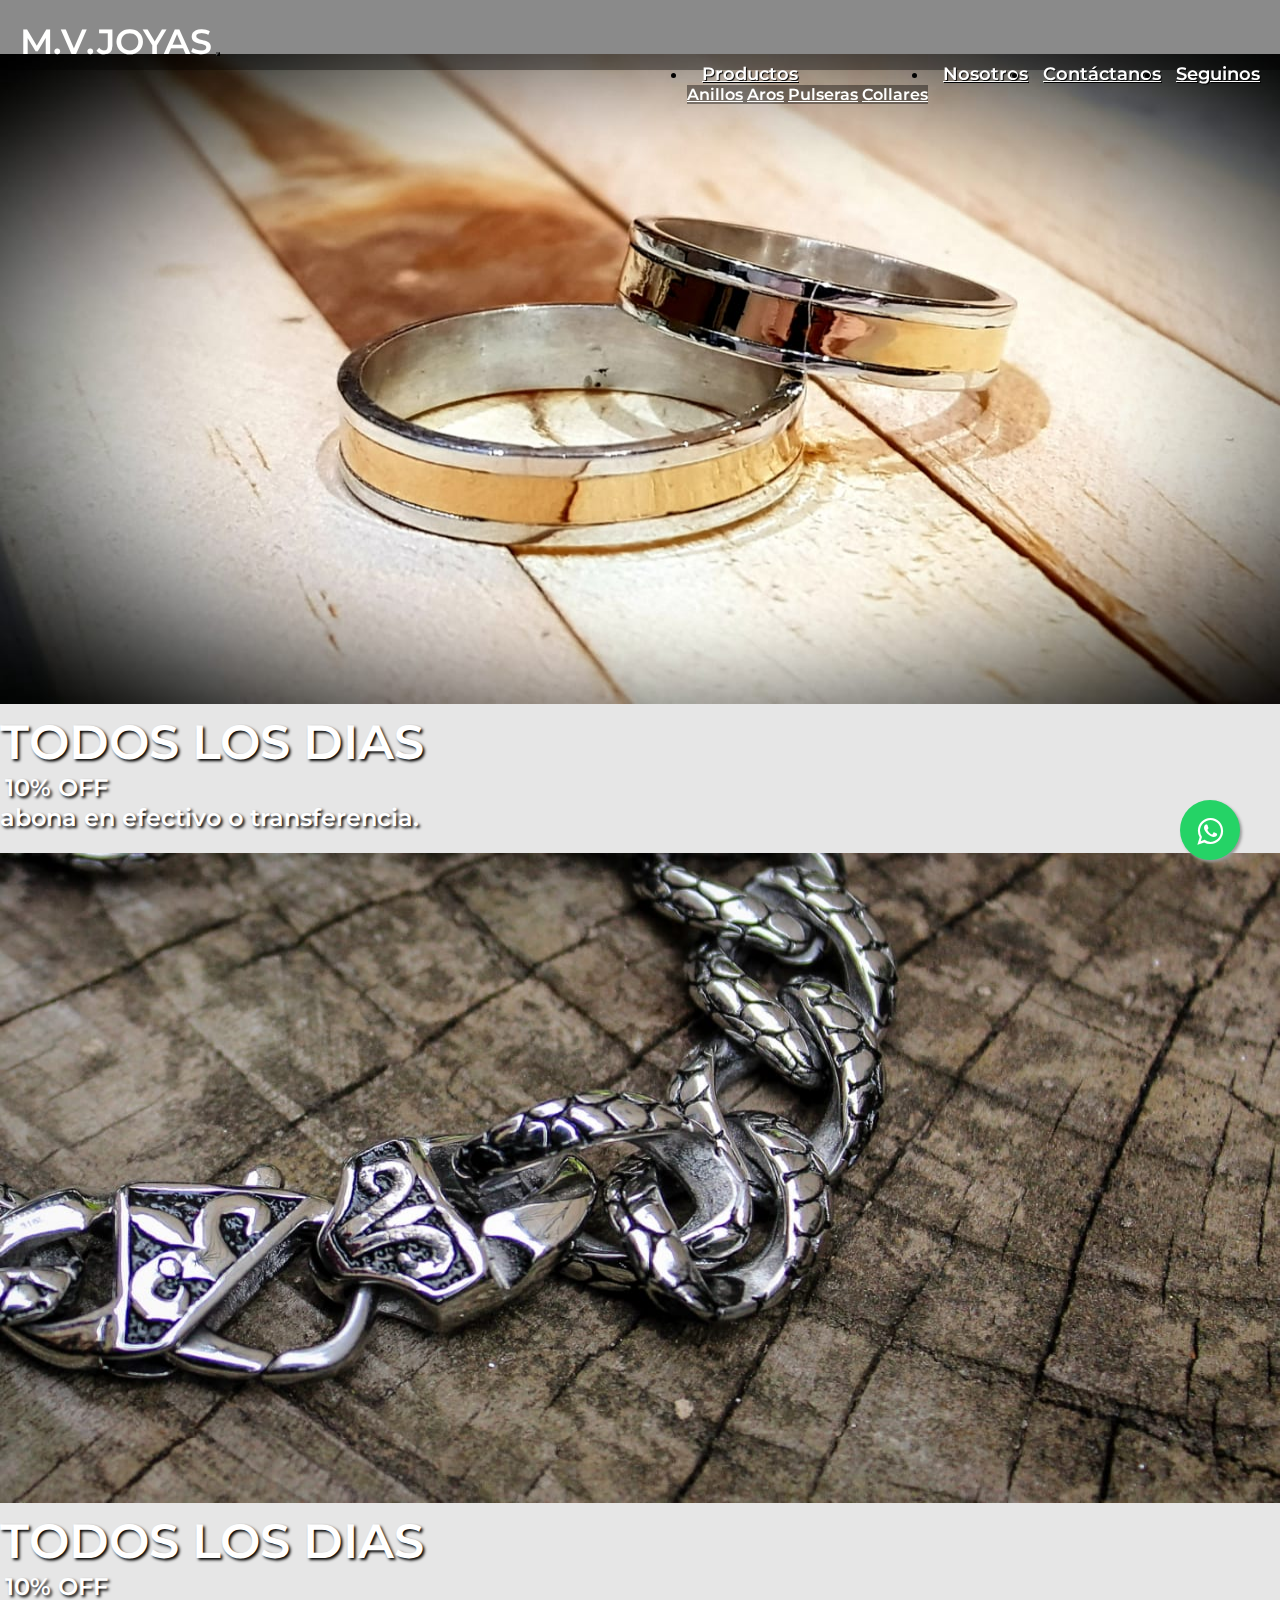
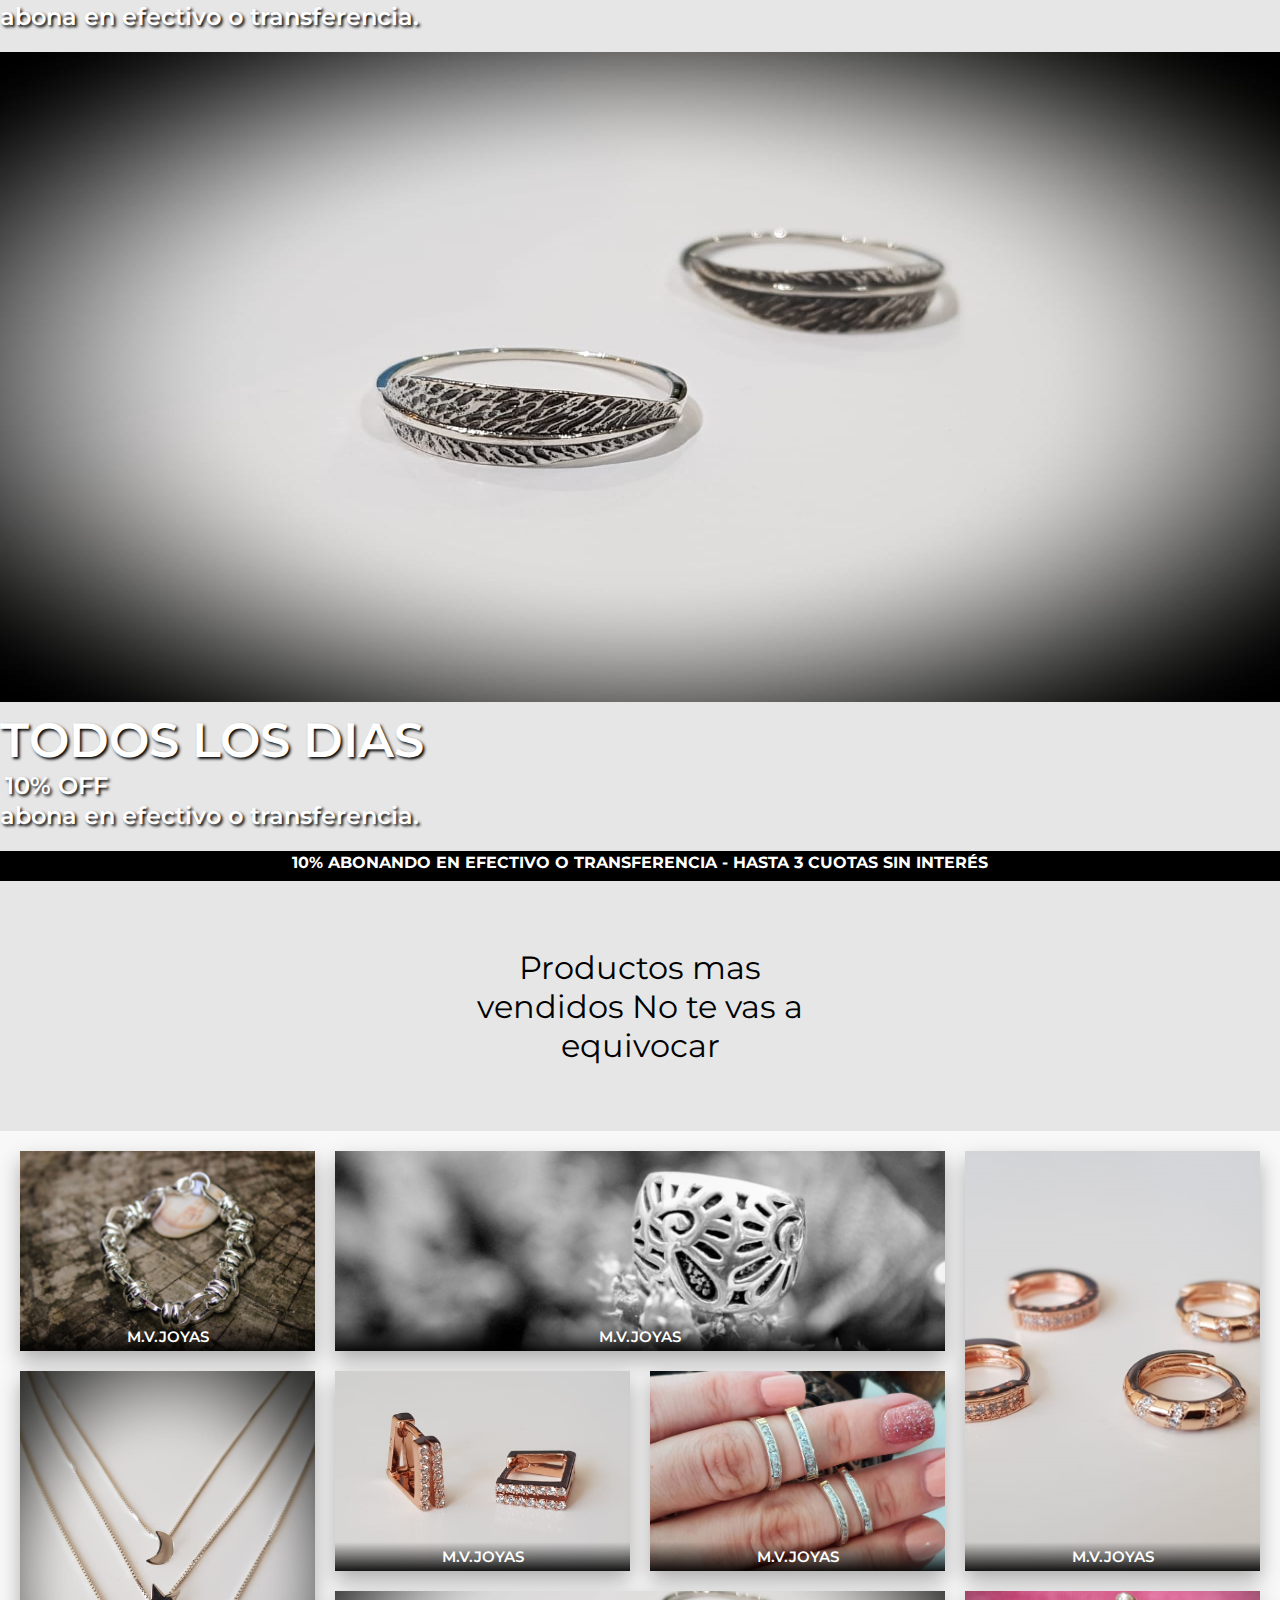
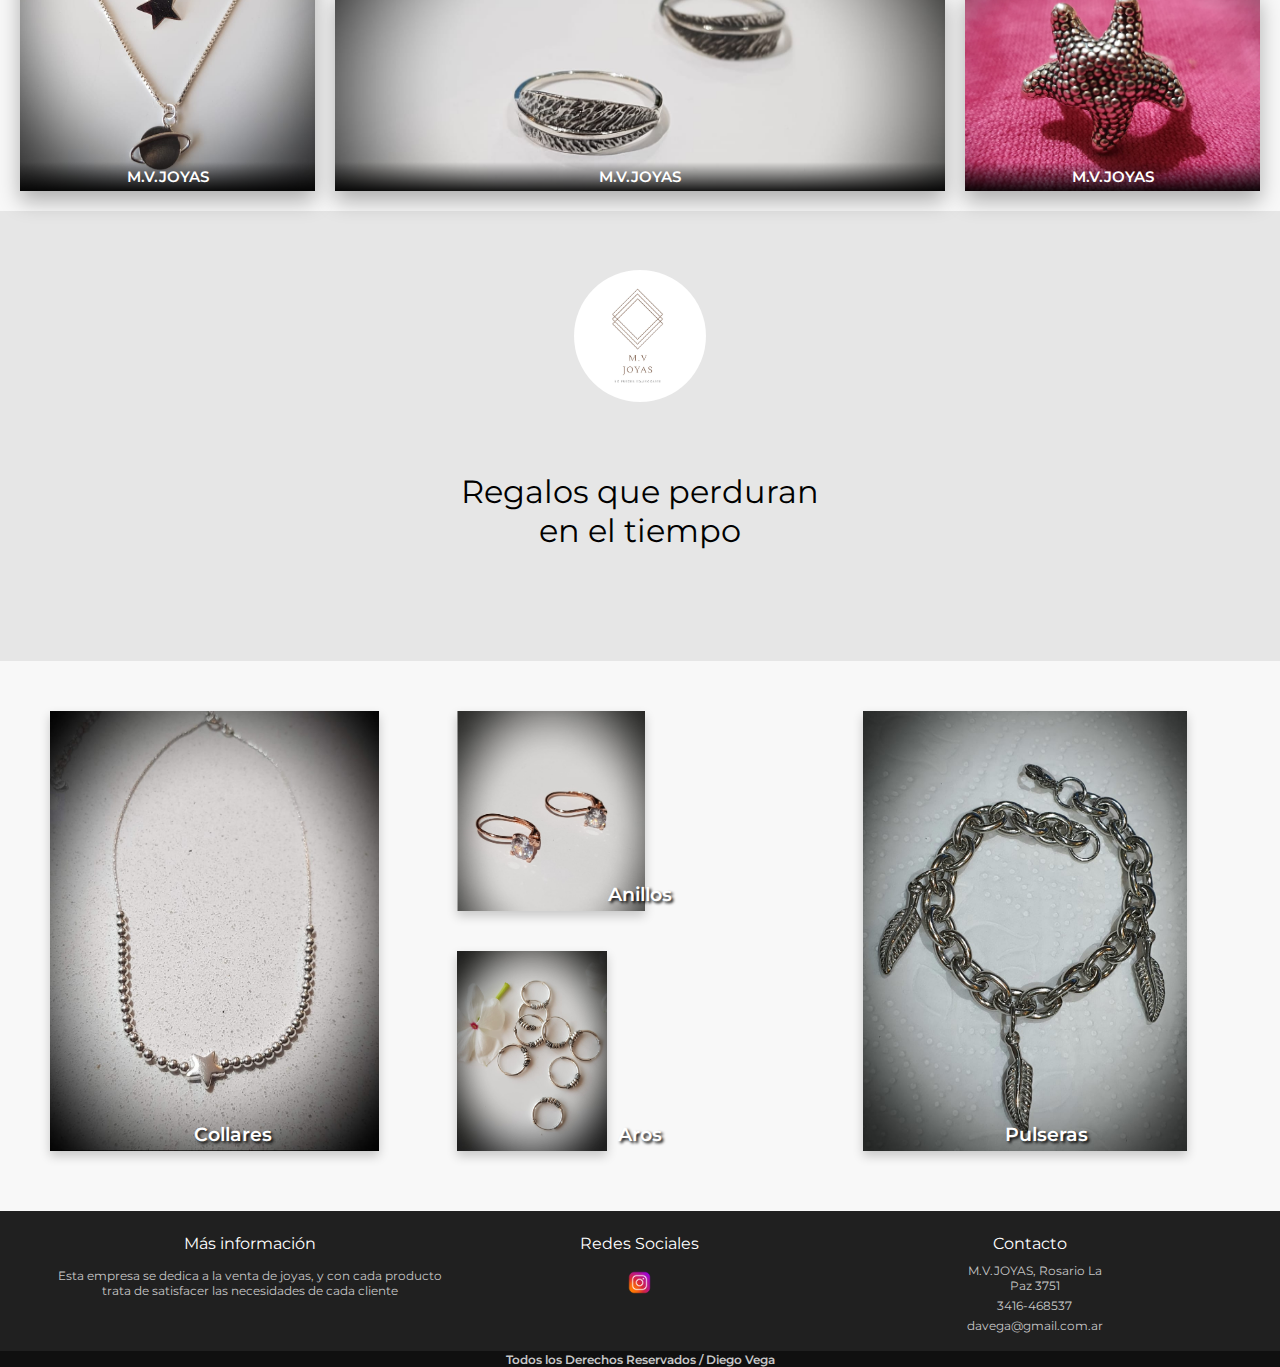
==== commit 07fa940d: "14.9.21" ====
--- a/index.html
+++ b/index.html
@@ -19,7 +19,7 @@
 
 
 	<title>M.V JOYAS aros, anillos, collares, anillos, conjuntos y cadenas</title>
-
+	
 
 </head>
 
@@ -186,7 +186,7 @@
 
 
 		<div class="contenido">
-			<a href="html/pulceras.html"><img src="img/cadena6.jpg" alt="cadena1"></a>
+			<a href="html/pulseras.html"><img src="img/cadena6.jpg" alt="cadena1"></a>
 			<h3 class="joyeria">Pulseras</h3>
 		</div>
 
@@ -237,14 +237,17 @@
 
 		</div>
 	</footer>
-
+	
 	<script src="https://code.jquery.com/jquery-3.5.1.slim.min.js"
 		integrity="sha384-DfXdz2htPH0lsSSs5nCTpuj/zy4C+OGpamoFVy38MVBnE+IbbVYUew+OrCXaRkfj" crossorigin="anonymous">
 	</script>
 	<script src="https://cdn.jsdelivr.net/npm/bootstrap@4.5.3/dist/js/bootstrap.bundle.min.js"
 		integrity="sha384-ho+j7jyWK8fNQe+A12Hb8AhRq26LrZ/JpcUGGOn+Y7RsweNrtN/tE3MoK7ZeZDyx" crossorigin="anonymous">
 	</script>
-
+	
+
+	<script src="js/operaciones.js"></script>
+	
 </body>
 
 </html>--- a/css/asignandoEstilos.css
+++ b/css/asignandoEstilos.css
@@ -1 +1 @@
-@import url("https://fonts.googleapis.com/css2?family=Montserrat:wght@400;600;700&display=swap");@import url("https://fonts.googleapis.com/css2?family=Montserrat:wght@400;600;700&display=swap");*{margin:0;padding:0;box-sizing:border-box}.typeR{font-family:Montserrat, sans-serif;font-weight:400}.typeRmedium{font-weight:600}.typeRbold{font-weight:700}.bgColorBlack{background-color:#121212}.bgColor{color:#121212}.bgColorYellow{background-color:#E0FF00}.bgYellow{color:#E0FF00}.MV{background-color:#e6e6e6}.navbar-light{background-color:rgba(0,0,0,0.4);position:fixed;width:100%;margin-top:0;height:70px;padding:20px;z-index:100}.navbar_titulo{font-size:35px;font-family:Montserrat;font-weight:600;color:#fffffe;text-decoration:none !important;transition-duration:0, 1s}.navbar_titulo:hover{color:white}.a{background-color:transparent}.navbar-nav{width:100%;margin-right:0;display:flex;justify-content:flex-end}.dropdown-menu{background-color:rgba(0,0,0,0.4)}.dropdown-item{color:#fffffe;font-family:Montserrat;font-weight:600;z-index:100}.navbar-nav .nav_secciones{margin-left:15px;font-size:20px;color:white;font-family:Montserrat;font-weight:600}.navbar-nav .nav_secciones{font-size:18px;text-shadow:1px 1px 1px black;z-index:100}footer{width:100%;height:auto;background:#202020;color:white}.container-footer-all{width:100%;max-width:1200px;margin:auto;padding:18px}.container-footer{display:flex;text-align:center;justify-content:space-between;font-family:Montserrat;font-weight:400}.columna1{width:33%}.columna1 h3{display:flex;justify-content:center;text-align:center;font-size:16px;font-family:Montserrat;font-weight:400}.columna1 p{font-size:12px;margin-top:10px;color:#c7c7c7}.columna2{width:33%}.columna2 h3{display:flex;justify-content:center;font-size:16px;font-family:Montserrat;font-weight:400}.row{margin-top:12px;display:flex;text-align:center;align-items:center;justify-content:center}.row img{width:34px;height:34px;margin-left:auto;margin-right:auto;padding:0;margin:0}.row img{width:25px;height:25px}.columna3{width:33%}.columna3 h1{display:flex;justify-content:center;font-size:16px;font-family:Montserrat;font-weight:400;padding:5px}.row2{display:flex;justify-content:center;text-align:center}.row2 label{font-size:12px;margin-top:5px;margin-left:10px;max-width:140px;color:#c7c7c7}.container-pie{width:100%;height:30px;background:#101010;display:flex;padding:10px;justify-content:center;align-items:center;color:#c7c7c7;font-family:Montserrat;font-weight:600}.container-pie{height:16px;padding:5px}.derechos{font-size:12px}.float{position:fixed;width:60px;height:60px;bottom:40px;right:40px;background-color:#25d366;color:#FFF;border-radius:50px;text-align:center;font-size:30px;box-shadow:2px 2px 3px #999;z-index:100}.float:hover{text-decoration:none;color:#25d366;background-color:#fff}.my-float{margin-top:16px}.MV{background-color:#e6e6e6}.carousel-item img{width:100%;height:650px}@media only screen and (min-width: 320px) and (max-width: 480px){.carousel-item img{height:250px}}@media only screen and (min-width: 576px) and (max-width: 768px){.carousel-item img{height:350px}}@media only screen and (min-width: 920px) and (max-width: 1200px){.carousel-item img{height:550px}}.carousel-caption h5{width:100%;height:50px;display:flex;justify-content:flex-start;margin-top:5px;margin-right:auto;color:rgba(255,255,255,0.705);font-size:3rem;font-family:Montserrat;font-weight:600;color:white;text-shadow:2px 2px 3px black}@media only screen and (min-width: 320px) and (max-width: 480px){.carousel-caption h5{width:100%;height:20px;margin-top:10px;font-size:1rem}}@media only screen and (min-width: 576px) and (max-width: 768px){.carousel-caption h5{align-items:flex-end;font-size:1.5rem}}@media only screen and (min-width: 920px) and (max-width: 1200px){.carousel-caption h5{align-items:flex-end;font-size:2.5rem}}.carousel-caption h3{width:50%;height:30px;display:flex;justify-content:flex-start;margin-top:5px;margin-right:auto;color:rgba(255,255,255,0.705);font-size:1.5rem;font-family:Montserrat;font-weight:600;color:white;text-shadow:2px 2px 3px black}@media only screen and (min-width: 576px) and (max-width: 768px){.carousel-caption h3{font-size:1.1rem}}@media only screen and (min-width: 920px) and (max-width: 1200px){.carousel-caption h3{font-size:1.3rem}}.carousel-caption p{width:50%;height:50px;display:flex;justify-content:flex-start;margin-top:5px;margin-right:auto;color:rgba(255,255,255,0.705);font-size:1.5rem;font-family:Montserrat;font-weight:600;color:white;text-shadow:2px 2px 3px black}@media only screen and (min-width: 576px) and (max-width: 768px){.carousel-caption p{font-size:0.8rem}}@media only screen and (min-width: 920px) and (max-width: 1200px){.carousel-caption p{font-size:1.3rem}}.centro{width:100%;height:30px;margin:0;display:flex;justify-content:center;color:#ffffff;font-size:1rem;background-color:#000000;font-family:Montserrat;font-weight:700}@media only screen and (min-width: 320px) and (max-width: 480px){.centro{width:100%;height:15px;font-weight:600;font-size:7px}}@media only screen and (min-width: 576px) and (max-width: 768px){.centro{width:100%;height:22px;font-weight:600;font-size:11px}}@media only screen and (min-width: 920px) and (max-width: 1200px){.centro{width:100%;height:30px;font-weight:600;font-size:15px}}.centro p{margin-top:2px}.navbar-light{background-color:rgba(0,0,0,0.4);position:fixed;width:100%;margin-top:0;height:70px;padding:20px;z-index:100}.navbar_titulo{text-align:center;font-size:35px;font-family:Montserrat;font-weight:600;color:#fffffe;text-decoration:none !important}@media only screen and (min-width: 320px) and (max-width: 480px){.navbar_titulo{font-size:18px}}@media only screen and (min-width: 576px) and (max-width: 768px){.navbar_titulo{font-size:25px}}@media only screen and (min-width: 920px) and (max-width: 1200px){.navbar_titulo{font-size:32px}}.navbar_titulo:hover{color:white}.a{background-color:transparent}.navbar-nav{width:100%;margin-right:0;display:flex;justify-content:flex-end}.dropdown-menu{display:flex;display:none;background-color:rgba(0,0,0,0.5)}.dropdown-item{font-family:Montserrat;font-weight:600;z-index:100;color:white}@media only screen and (min-width: 320px) and (max-width: 480px){.dropdown-item{font-weight:600;font-size:12px}}@media only screen and (min-width: 576px) and (max-width: 768px){.dropdown-item{font-weight:600;font-size:16px}}@media only screen and (min-width: 920px) and (max-width: 1200px){.dropdown-item{font-weight:600;font-size:18px}}.navbar-nav .nav_secciones{margin-left:15px;font-size:20px;color:white;font-family:Montserrat;font-weight:600}@media only screen and (min-width: 320px) and (max-width: 480px){.navbar-nav .nav_secciones{font-size:14px;text-shadow:1px 1px 1px black;z-index:100}}@media only screen and (min-width: 576px) and (max-width: 768px){.navbar-nav .nav_secciones{font-size:16px;text-shadow:1px 1px 1px black;z-index:100}}@media only screen and (min-width: 920px) and (max-width: 1200px){.navbar-nav .nav_secciones{font-size:18px;text-shadow:1px 1px 1px black;z-index:100}}.categorias{width:30%;height:250px;display:flex;margin-left:auto;margin-right:auto;justify-content:center;text-align:center;align-items:center}@media only screen and (min-width: 320px) and (max-width: 480px){.categorias{width:50%;height:100px}}@media only screen and (min-width: 576px) and (max-width: 768px){.categorias{width:40%;height:150px}}@media only screen and (min-width: 920px) and (max-width: 1200px){.categorias{width:35%;height:200px}}.categorias .tendencias{font-size:2rem;font-family:Montserrat;font-weight:400}@media only screen and (min-width: 320px) and (max-width: 480px){.categorias .tendencias{font-size:1em}}@media only screen and (min-width: 576px) and (max-width: 768px){.categorias .tendencias{font-size:1.5em}}@media only screen and (min-width: 920px) and (max-width: 1200px){.categorias .tendencias{font-size:2em}}.fotos10{width:100%;height:auto;background-color:#ffffffbb;justify-content:center;display:grid;justify-self:center;grid-template-columns:repeat(4, 1fr);grid-auto-rows:200px;padding:20px;grid-gap:20px}.galeria--fotos img{width:100%;height:100%;display:flex;align-items:center;justify-content:center;margin-top:auto;margin-bottom:auto;object-fit:cover;box-shadow:0 10px 20px rgba(0,0,0,0.3)}.galeria--fotos{position:relative}.galeria--titulos{width:100%;margin:0;font-family:Montserrat;font-weight:600;position:absolute;bottom:0;color:white;background:linear-gradient(rgba(255,255,255,0), rgba(0,0,0,0.9))}h3{padding:5px;text-align:center;font-size:15px}@media only screen and (min-width: 320px) and (max-width: 480px){h3{font-size:10px}}@media only screen and (min-width: 576px) and (max-width: 768px){h3{font-size:15px}}@media only screen and (min-width: 920px) and (max-width: 1200px){h3{font-size:15px}}.galeria--fotos:nth-child(2){grid-row-start:span 1}.galeria--fotos:nth-child(2){grid-column-start:span 2}.galeria--fotos:nth-child(3){grid-row-start:span 2}.galeria--fotos:nth-child(4){grid-row-start:span 2}.galeria--fotos:nth-child(7){grid-column-start:span 2}@media only screen and (min-width: 320px) and (max-width: 480px){.fotos10{grid-template-columns:repeat(2, 1fr)}.galeria--fotos:nth-child(1){grid-column-start:span 1}.galeria--fotos:nth-child(2){grid-column-start:span 1}.galeria--fotos:nth-child(3){grid-row-start:span 1}.galeria--fotos:nth-child(4){grid-row-start:span 1}.galeria--fotos:nth-child(7){grid-column-start:span 1}}@media only screen and (min-width: 576px) and (max-width: 768px){.fotos10{grid-template-columns:repeat(3, 1fr)}.galeria--fotos:nth-child(1){grid-column-start:span 1}.galeria--fotos:nth-child(8){grid-column-start:span 1}.galeria--fotos:nth-child(3){grid-column-start:span 2}.galeria--fotos:nth-child(6){grid-column-start:span 2}.galeria--fotos:nth-child(4){grid-row-start:span 2}}@media only screen and (min-width: 920px) and (max-width: 1200px){.fotos10{grid-template-columns:repeat(4, 1fr)}}.logo2{width:100%;height:250px;display:flex;align-items:center;justify-content:center}@media only screen and (min-width: 320px) and (max-width: 480px){.logo2{height:150px}}@media only screen and (min-width: 576px) and (max-width: 768px){.logo2{height:200px}}@media only screen and (min-width: 920px) and (max-width: 1200px){.logo2{height:250px}}.logo2 img{width:140px;height:140px;margin-left:auto;margin-right:auto;border-radius:100px;padding:0.25em 0.25em;transition:all 0.5s ease}@media only screen and (min-width: 320px) and (max-width: 480px){.logo2 img{width:80px;height:80px}}@media only screen and (min-width: 576px) and (max-width: 768px){.logo2 img{width:110px;height:110px}}@media only screen and (min-width: 920px) and (max-width: 1200px){.logo2 img{width:140px;height:140px}}.descubrimas{width:30%;height:100px;display:flex;margin-left:auto;margin-right:auto;align-items:center;justify-content:center;font-size:2rem;font-family:Montserrat;font-weight:400;text-align:center}@media only screen and (min-width: 320px) and (max-width: 480px){.descubrimas{width:45%;height:50px;font-size:1rem}}@media only screen and (min-width: 576px) and (max-width: 768px){.descubrimas{width:35%;height:100px;font-size:1.5rem;margin-top:20px}}@media only screen and (min-width: 920px) and (max-width: 1200px){.descubrimas{width:30%;height:100px;font-size:2rem}}.contenedor{width:100%;height:550px;background-color:#ffffffbb;margin-top:100px;display:flex;display:grid;justify-self:center;grid-template-columns:repeat(3, 1fr);grid-auto-rows:200px;padding:50px;grid-gap:40px}@media only screen and (min-width: 320px) and (max-width: 480px){.contenedor{height:auto;grid-template-columns:repeat(2, 1fr);grid-auto-rows:100px;padding:20px}}@media only screen and (min-width: 576px) and (max-width: 768px){.contenedor{height:auto;grid-template-columns:repeat(2, 1fr)}}@media only screen and (min-width: 920px) and (max-width: 1200px){.contenedor{height:auto;grid-template-columns:repeat(3, 1fr)}}.contenido img{width:100%;height:100%;margin-top:auto;margin-bottom:auto;object-fit:cover;box-shadow:0 5px 10px rgba(0,0,0,0.2)}.contenido{display:flex;margin:0;position:relative}.joyeria{width:100%;margin:0;font-size:1.2rem;font-family:Montserrat;font-weight:600;position:absolute;bottom:0;color:white;text-shadow:2px 2px 3px black}@media only screen and (min-width: 320px) and (max-width: 480px){.joyeria{font-size:12px}}@media only screen and (min-width: 576px) and (max-width: 768px){.joyeria{font-size:18px}.navbar-toggler{background-color:white}}@media only screen and (min-width: 920px) and (max-width: 1200px){.joyeria{font-size:20px}}.contenido:nth-child(1){grid-row-start:span 2}.contenido:nth-child(3){grid-row-start:span 2}@media only screen and (min-width: 320px) and (max-width: 480px){.container-footer-all{padding:5px}}@media only screen and (min-width: 576px) and (max-width: 768px){.container-footer-all{padding:10px}}@media only screen and (min-width: 920px) and (max-width: 1200px){.container-footer-all{padding:15px}}@media only screen and (min-width: 320px) and (max-width: 480px){.columna1 h3{font-size:12px}}@media only screen and (min-width: 576px) and (max-width: 768px){.columna1 h3{font-size:14px}}@media only screen and (min-width: 920px) and (max-width: 1200px){.columna1 h3{font-size:16px}}@media only screen and (min-width: 320px) and (max-width: 480px){.columna1 p{font-size:9px}}@media only screen and (min-width: 576px) and (max-width: 768px){.columna1 p{font-size:12px}}@media only screen and (min-width: 920px) and (max-width: 1200px){.columna1 p{font-size:16px}}@media only screen and (min-width: 320px) and (max-width: 480px){.columna2 h3{font-size:12px}}@media only screen and (min-width: 576px) and (max-width: 768px){.columna2 h3{font-size:14px}}@media only screen and (min-width: 920px) and (max-width: 1200px){.columna2 h3{font-size:16px}}@media only screen and (min-width: 320px) and (max-width: 480px){.row img{width:20px;height:20px}}@media only screen and (min-width: 576px) and (max-width: 768px){.row img{width:25px;height:25px}}@media only screen and (min-width: 920px) and (max-width: 1200px){.row img{width:30px;height:30px}}@media only screen and (min-width: 320px) and (max-width: 480px){.columna3 h1{font-size:12px}}@media only screen and (min-width: 576px) and (max-width: 768px){.columna3 h1{font-size:14px}}@media only screen and (min-width: 920px) and (max-width: 1200px){.columna3 h1{font-size:16px}}@media only screen and (min-width: 320px) and (max-width: 480px){.columna3 h1{font-size:12px}}@media only screen and (min-width: 576px) and (max-width: 768px){.columna3 h1{font-size:14px}}@media only screen and (min-width: 920px) and (max-width: 1200px){.columna3 h1{font-size:16px}}@media only screen and (min-width: 320px) and (max-width: 480px){.container-pie{height:15px;padding:5px}}@media only screen and (min-width: 320px) and (max-width: 480px){.row2 label{font-size:9px}}@media only screen and (min-width: 576px) and (max-width: 768px){.row2 label{font-size:10px}}@media only screen and (min-width: 920px) and (max-width: 1200px){.row2 label{font-size:12px}}@media only screen and (min-width: 576px) and (max-width: 768px){.container-pie{height:18px;padding:5px}}@media only screen and (min-width: 920px) and (max-width: 1200px){.container-pie{height:16px;padding:5px}}@media only screen and (min-width: 320px) and (max-width: 480px){.derechos{font-size:8px}}@media only screen and (min-width: 576px) and (max-width: 768px){.derechos{font-size:10px}}@media only screen and (min-width: 920px) and (max-width: 1200px){.derechos{font-size:11px}}
+@import url("https://fonts.googleapis.com/css2?family=Montserrat:wght@400;600;700&display=swap");@import url("https://fonts.googleapis.com/css2?family=Montserrat:wght@400;600;700&display=swap");*{margin:0;padding:0;box-sizing:border-box}.typeR{font-family:Montserrat, sans-serif;font-weight:400}.typeRmedium{font-weight:600}.typeRbold{font-weight:700}.bgColorBlack{background-color:#121212}.bgColor{color:#121212}.bgColorYellow{background-color:#E0FF00}.bgYellow{color:#E0FF00}.MV{background-color:#e6e6e6}.navbar-light{background-color:rgba(0,0,0,0.4);position:fixed;width:100%;margin-top:0;height:70px;padding:20px;z-index:100}.navbar_titulo{font-size:35px;font-family:Montserrat;font-weight:600;color:#fffffe;text-decoration:none !important;transition-duration:0, 1s}.navbar-toggler{background-color:#fffffe}.navbar_titulo:hover{color:white}.a{background-color:transparent}.navbar-nav{width:100%;margin-right:0;display:flex;justify-content:flex-end}.dropdown-menu{background-color:rgba(0,0,0,0.4)}.dropdown-item{color:#fffffe;font-family:Montserrat;font-weight:600;z-index:100}.navbar-nav .nav_secciones{margin-left:15px;font-size:20px;color:white;font-family:Montserrat;font-weight:600}.navbar-nav .nav_secciones{font-size:18px;text-shadow:1px 1px 1px black;z-index:100}footer{width:100%;height:auto;background:#202020;color:white}.container-footer-all{width:100%;max-width:1200px;margin:auto;padding:18px}.container-footer{display:flex;text-align:center;justify-content:space-between;font-family:Montserrat;font-weight:400}.columna1{width:33%}.columna1 h3{display:flex;justify-content:center;text-align:center;font-size:16px;font-family:Montserrat;font-weight:400}.columna1 p{font-size:12px;margin-top:10px;color:#c7c7c7}.columna2{width:33%}.columna2 h3{display:flex;justify-content:center;font-size:16px;font-family:Montserrat;font-weight:400}.row{margin-top:12px;display:flex;text-align:center;align-items:center;justify-content:center}.row img{width:34px;height:34px;margin-left:auto;margin-right:auto;padding:0;margin:0}.row img{width:25px;height:25px}.columna3{width:33%}.columna3 h1{display:flex;justify-content:center;font-size:16px;font-family:Montserrat;font-weight:400;padding:5px}.row2{display:flex;justify-content:center;text-align:center}.row2 label{font-size:12px;margin-top:5px;margin-left:10px;max-width:140px;color:#c7c7c7}.container-pie{width:100%;height:30px;background:#101010;display:flex;padding:10px;justify-content:center;align-items:center;color:#c7c7c7;font-family:Montserrat;font-weight:600}.container-pie{height:16px;padding:5px}.derechos{font-size:12px}.float{position:fixed;width:60px;height:60px;bottom:40px;right:40px;background-color:#25d366;color:#FFF;border-radius:50px;text-align:center;font-size:30px;box-shadow:2px 2px 3px #999;z-index:100}.float:hover{text-decoration:none;color:#25d366;background-color:#fff}.my-float{margin-top:16px}.MV{background-color:#e6e6e6}.carousel-item img{width:100%;height:650px}@media only screen and (min-width: 320px) and (max-width: 480px){.carousel-item img{height:250px}}@media only screen and (min-width: 576px) and (max-width: 768px){.carousel-item img{height:350px}}@media only screen and (min-width: 920px) and (max-width: 1200px){.carousel-item img{height:550px}}.carousel-caption h5{width:100%;height:50px;display:flex;justify-content:flex-start;margin-top:5px;margin-right:auto;color:rgba(255,255,255,0.705);font-size:3rem;font-family:Montserrat;font-weight:600;color:white;text-shadow:2px 2px 3px black}@media only screen and (min-width: 320px) and (max-width: 480px){.carousel-caption h5{width:100%;height:20px;margin-top:10px;font-size:1rem}}@media only screen and (min-width: 576px) and (max-width: 768px){.carousel-caption h5{align-items:flex-end;font-size:1.5rem}}@media only screen and (min-width: 920px) and (max-width: 1200px){.carousel-caption h5{align-items:flex-end;font-size:2.5rem}}.carousel-caption h3{width:50%;height:30px;display:flex;justify-content:flex-start;margin-top:5px;margin-right:auto;color:rgba(255,255,255,0.705);font-size:1.5rem;font-family:Montserrat;font-weight:600;color:white;text-shadow:2px 2px 3px black}@media only screen and (min-width: 576px) and (max-width: 768px){.carousel-caption h3{font-size:1.1rem}}@media only screen and (min-width: 920px) and (max-width: 1200px){.carousel-caption h3{font-size:1.3rem}}.carousel-caption p{width:50%;height:50px;display:flex;justify-content:flex-start;margin-top:5px;margin-right:auto;color:rgba(255,255,255,0.705);font-size:1.5rem;font-family:Montserrat;font-weight:600;color:white;text-shadow:2px 2px 3px black}@media only screen and (min-width: 576px) and (max-width: 768px){.carousel-caption p{font-size:0.8rem}}@media only screen and (min-width: 920px) and (max-width: 1200px){.carousel-caption p{font-size:1.3rem}}.centro{width:100%;height:30px;margin:0;display:flex;justify-content:center;color:#ffffff;font-size:1rem;background-color:#000000;font-family:Montserrat;font-weight:700}@media only screen and (min-width: 320px) and (max-width: 480px){.centro{width:100%;height:15px;font-weight:600;font-size:7px}}@media only screen and (min-width: 576px) and (max-width: 768px){.centro{width:100%;height:22px;font-weight:600;font-size:11px}}@media only screen and (min-width: 920px) and (max-width: 1200px){.centro{width:100%;height:30px;font-weight:600;font-size:15px}}.centro p{margin-top:2px}@media only screen and (min-width: 320px) and (max-width: 480px){.navbar_titulo{font-size:18px}}@media only screen and (min-width: 576px) and (max-width: 768px){.navbar_titulo{font-size:25px}}@media only screen and (min-width: 920px) and (max-width: 1200px){.navbar_titulo{font-size:32px}}@media only screen and (min-width: 320px) and (max-width: 480px){.dropdown-item{font-weight:600;font-size:12px}}@media only screen and (min-width: 576px) and (max-width: 768px){.dropdown-item{font-weight:600;font-size:16px}}@media only screen and (min-width: 920px) and (max-width: 1200px){.dropdown-item{font-weight:600;font-size:18px}}@media only screen and (min-width: 320px) and (max-width: 480px){.navbar-nav .nav_secciones{font-size:14px;text-shadow:1px 1px 1px black;z-index:100}}@media only screen and (min-width: 576px) and (max-width: 768px){.navbar-nav .nav_secciones{font-size:16px;text-shadow:1px 1px 1px black;z-index:100}}@media only screen and (min-width: 920px) and (max-width: 1200px){.navbar-nav .nav_secciones{font-size:18px;text-shadow:1px 1px 1px black;z-index:100}}.categorias{width:30%;height:250px;display:flex;margin-left:auto;margin-right:auto;justify-content:center;text-align:center;align-items:center}@media only screen and (min-width: 320px) and (max-width: 480px){.categorias{width:50%;height:100px}}@media only screen and (min-width: 576px) and (max-width: 768px){.categorias{width:40%;height:150px}}@media only screen and (min-width: 920px) and (max-width: 1200px){.categorias{width:35%;height:200px}}.categorias .tendencias{font-size:2rem;font-family:Montserrat;font-weight:400}@media only screen and (min-width: 320px) and (max-width: 480px){.categorias .tendencias{font-size:1em}}@media only screen and (min-width: 576px) and (max-width: 768px){.categorias .tendencias{font-size:1.5em}}@media only screen and (min-width: 920px) and (max-width: 1200px){.categorias .tendencias{font-size:2em}}.fotos10{width:100%;height:auto;background-color:#ffffffbb;justify-content:center;display:grid;justify-self:center;grid-template-columns:repeat(4, 1fr);grid-auto-rows:200px;padding:20px;grid-gap:20px}.galeria--fotos img{width:100%;height:100%;display:flex;align-items:center;justify-content:center;margin-top:auto;margin-bottom:auto;object-fit:cover;box-shadow:0 10px 20px rgba(0,0,0,0.3)}.galeria--fotos{position:relative}.galeria--titulos{width:100%;margin:0;font-family:Montserrat;font-weight:600;position:absolute;bottom:0;color:white;background:linear-gradient(rgba(255,255,255,0), rgba(0,0,0,0.9))}h3{padding:5px;text-align:center;font-size:15px}@media only screen and (min-width: 320px) and (max-width: 480px){h3{font-size:10px}}@media only screen and (min-width: 576px) and (max-width: 768px){h3{font-size:15px}}@media only screen and (min-width: 920px) and (max-width: 1200px){h3{font-size:15px}}.galeria--fotos:nth-child(2){grid-row-start:span 1}.galeria--fotos:nth-child(2){grid-column-start:span 2}.galeria--fotos:nth-child(3){grid-row-start:span 2}.galeria--fotos:nth-child(4){grid-row-start:span 2}.galeria--fotos:nth-child(7){grid-column-start:span 2}@media only screen and (min-width: 320px) and (max-width: 480px){.fotos10{grid-template-columns:repeat(2, 1fr)}.galeria--fotos:nth-child(1){grid-column-start:span 1}.galeria--fotos:nth-child(2){grid-column-start:span 1}.galeria--fotos:nth-child(3){grid-row-start:span 1}.galeria--fotos:nth-child(4){grid-row-start:span 1}.galeria--fotos:nth-child(7){grid-column-start:span 1}}@media only screen and (min-width: 576px) and (max-width: 768px){.fotos10{grid-template-columns:repeat(3, 1fr)}.galeria--fotos:nth-child(1){grid-column-start:span 1}.galeria--fotos:nth-child(8){grid-column-start:span 1}.galeria--fotos:nth-child(3){grid-column-start:span 2}.galeria--fotos:nth-child(6){grid-column-start:span 2}.galeria--fotos:nth-child(4){grid-row-start:span 2}}@media only screen and (min-width: 920px) and (max-width: 1200px){.fotos10{grid-template-columns:repeat(4, 1fr)}}.logo2{width:100%;height:250px;display:flex;align-items:center;justify-content:center}@media only screen and (min-width: 320px) and (max-width: 480px){.logo2{height:150px}}@media only screen and (min-width: 576px) and (max-width: 768px){.logo2{height:200px}}@media only screen and (min-width: 920px) and (max-width: 1200px){.logo2{height:250px}}.logo2 img{width:140px;height:140px;margin-left:auto;margin-right:auto;border-radius:100px;padding:0.25em 0.25em;transition:all 0.5s ease}@media only screen and (min-width: 320px) and (max-width: 480px){.logo2 img{width:80px;height:80px}}@media only screen and (min-width: 576px) and (max-width: 768px){.logo2 img{width:110px;height:110px}}@media only screen and (min-width: 920px) and (max-width: 1200px){.logo2 img{width:140px;height:140px}}.descubrimas{width:30%;height:100px;display:flex;margin-left:auto;margin-right:auto;align-items:center;justify-content:center;font-size:2rem;font-family:Montserrat;font-weight:400;text-align:center}@media only screen and (min-width: 320px) and (max-width: 480px){.descubrimas{width:45%;height:50px;font-size:1rem}}@media only screen and (min-width: 576px) and (max-width: 768px){.descubrimas{width:35%;height:100px;font-size:1.5rem;margin-top:20px}}@media only screen and (min-width: 920px) and (max-width: 1200px){.descubrimas{width:30%;height:100px;font-size:2rem}}.contenedor{width:100%;height:550px;background-color:#ffffffbb;margin-top:100px;display:flex;display:grid;justify-self:center;grid-template-columns:repeat(3, 1fr);grid-auto-rows:200px;padding:50px;grid-gap:40px}@media only screen and (min-width: 320px) and (max-width: 480px){.contenedor{height:auto;grid-template-columns:repeat(2, 1fr);grid-auto-rows:100px;padding:20px}}@media only screen and (min-width: 576px) and (max-width: 768px){.contenedor{height:auto;grid-template-columns:repeat(2, 1fr)}}@media only screen and (min-width: 920px) and (max-width: 1200px){.contenedor{height:auto;grid-template-columns:repeat(3, 1fr)}}.contenido img{width:100%;height:100%;margin-top:auto;margin-bottom:auto;object-fit:cover;box-shadow:0 5px 10px rgba(0,0,0,0.2)}.contenido{display:flex;margin:0;position:relative}.joyeria{width:100%;margin:0;font-size:1.2rem;font-family:Montserrat;font-weight:600;position:absolute;bottom:0;color:white;text-shadow:2px 2px 3px black}@media only screen and (min-width: 320px) and (max-width: 480px){.joyeria{font-size:12px}}@media only screen and (min-width: 576px) and (max-width: 768px){.joyeria{font-size:18px}.navbar-toggler{background-color:white}}@media only screen and (min-width: 920px) and (max-width: 1200px){.joyeria{font-size:20px}}.contenido:nth-child(1){grid-row-start:span 2}.contenido:nth-child(3){grid-row-start:span 2}@media only screen and (min-width: 320px) and (max-width: 480px){.container-footer-all{padding:5px}}@media only screen and (min-width: 576px) and (max-width: 768px){.container-footer-all{padding:10px}}@media only screen and (min-width: 920px) and (max-width: 1200px){.container-footer-all{padding:15px}}@media only screen and (min-width: 320px) and (max-width: 480px){.columna1 h3{font-size:12px}}@media only screen and (min-width: 576px) and (max-width: 768px){.columna1 h3{font-size:14px}}@media only screen and (min-width: 920px) and (max-width: 1200px){.columna1 h3{font-size:16px}}@media only screen and (min-width: 320px) and (max-width: 480px){.columna1 p{font-size:9px}}@media only screen and (min-width: 576px) and (max-width: 768px){.columna1 p{font-size:12px}}@media only screen and (min-width: 920px) and (max-width: 1200px){.columna1 p{font-size:16px}}@media only screen and (min-width: 320px) and (max-width: 480px){.columna2 h3{font-size:12px}}@media only screen and (min-width: 576px) and (max-width: 768px){.columna2 h3{font-size:14px}}@media only screen and (min-width: 920px) and (max-width: 1200px){.columna2 h3{font-size:16px}}@media only screen and (min-width: 320px) and (max-width: 480px){.row img{width:20px;height:20px}}@media only screen and (min-width: 576px) and (max-width: 768px){.row img{width:25px;height:25px}}@media only screen and (min-width: 920px) and (max-width: 1200px){.row img{width:30px;height:30px}}@media only screen and (min-width: 320px) and (max-width: 480px){.columna3 h1{font-size:12px}}@media only screen and (min-width: 576px) and (max-width: 768px){.columna3 h1{font-size:14px}}@media only screen and (min-width: 920px) and (max-width: 1200px){.columna3 h1{font-size:16px}}@media only screen and (min-width: 320px) and (max-width: 480px){.columna3 h1{font-size:12px}}@media only screen and (min-width: 576px) and (max-width: 768px){.columna3 h1{font-size:14px}}@media only screen and (min-width: 920px) and (max-width: 1200px){.columna3 h1{font-size:16px}}@media only screen and (min-width: 320px) and (max-width: 480px){.container-pie{height:15px;padding:5px}}@media only screen and (min-width: 320px) and (max-width: 480px){.row2 label{font-size:9px}}@media only screen and (min-width: 576px) and (max-width: 768px){.row2 label{font-size:10px}}@media only screen and (min-width: 920px) and (max-width: 1200px){.row2 label{font-size:12px}}@media only screen and (min-width: 576px) and (max-width: 768px){.container-pie{height:18px;padding:5px}}@media only screen and (min-width: 920px) and (max-width: 1200px){.container-pie{height:16px;padding:5px}}@media only screen and (min-width: 320px) and (max-width: 480px){.derechos{font-size:8px}}@media only screen and (min-width: 576px) and (max-width: 768px){.derechos{font-size:10px}}@media only screen and (min-width: 920px) and (max-width: 1200px){.derechos{font-size:11px}}
